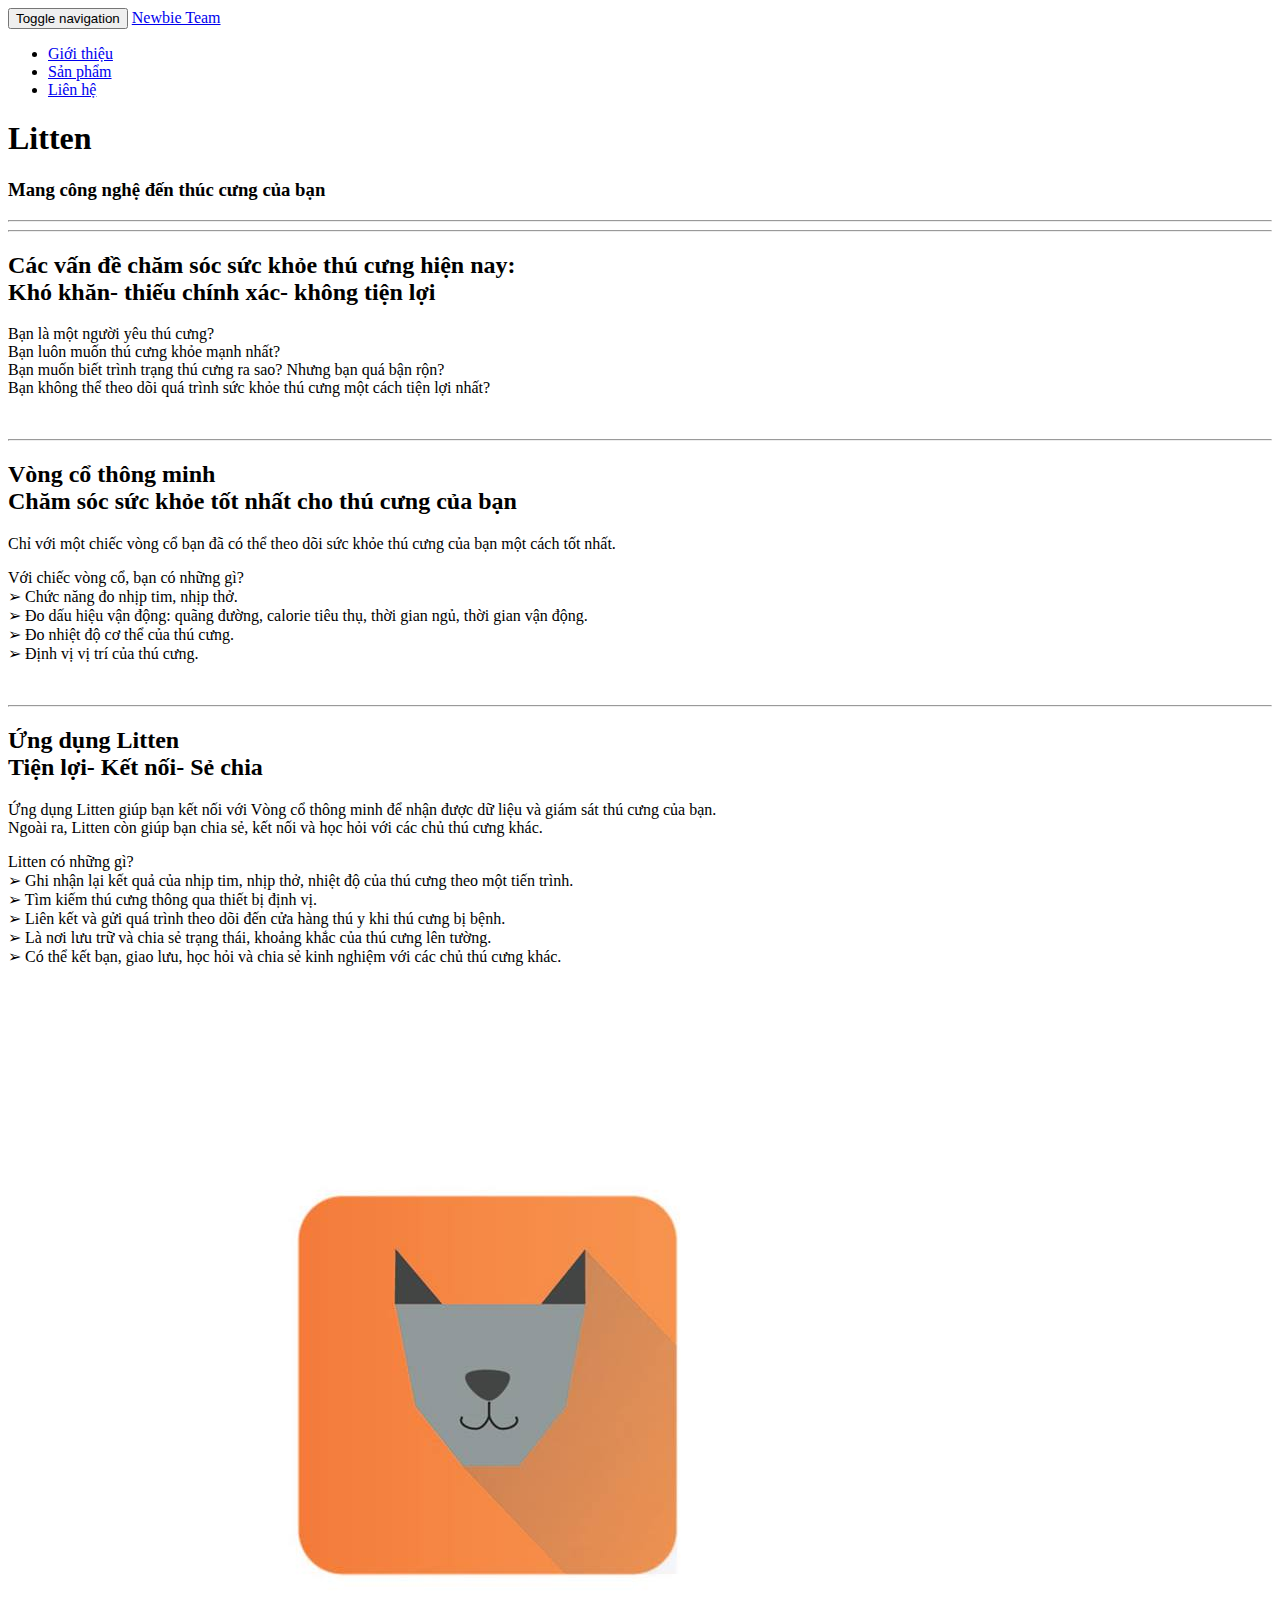
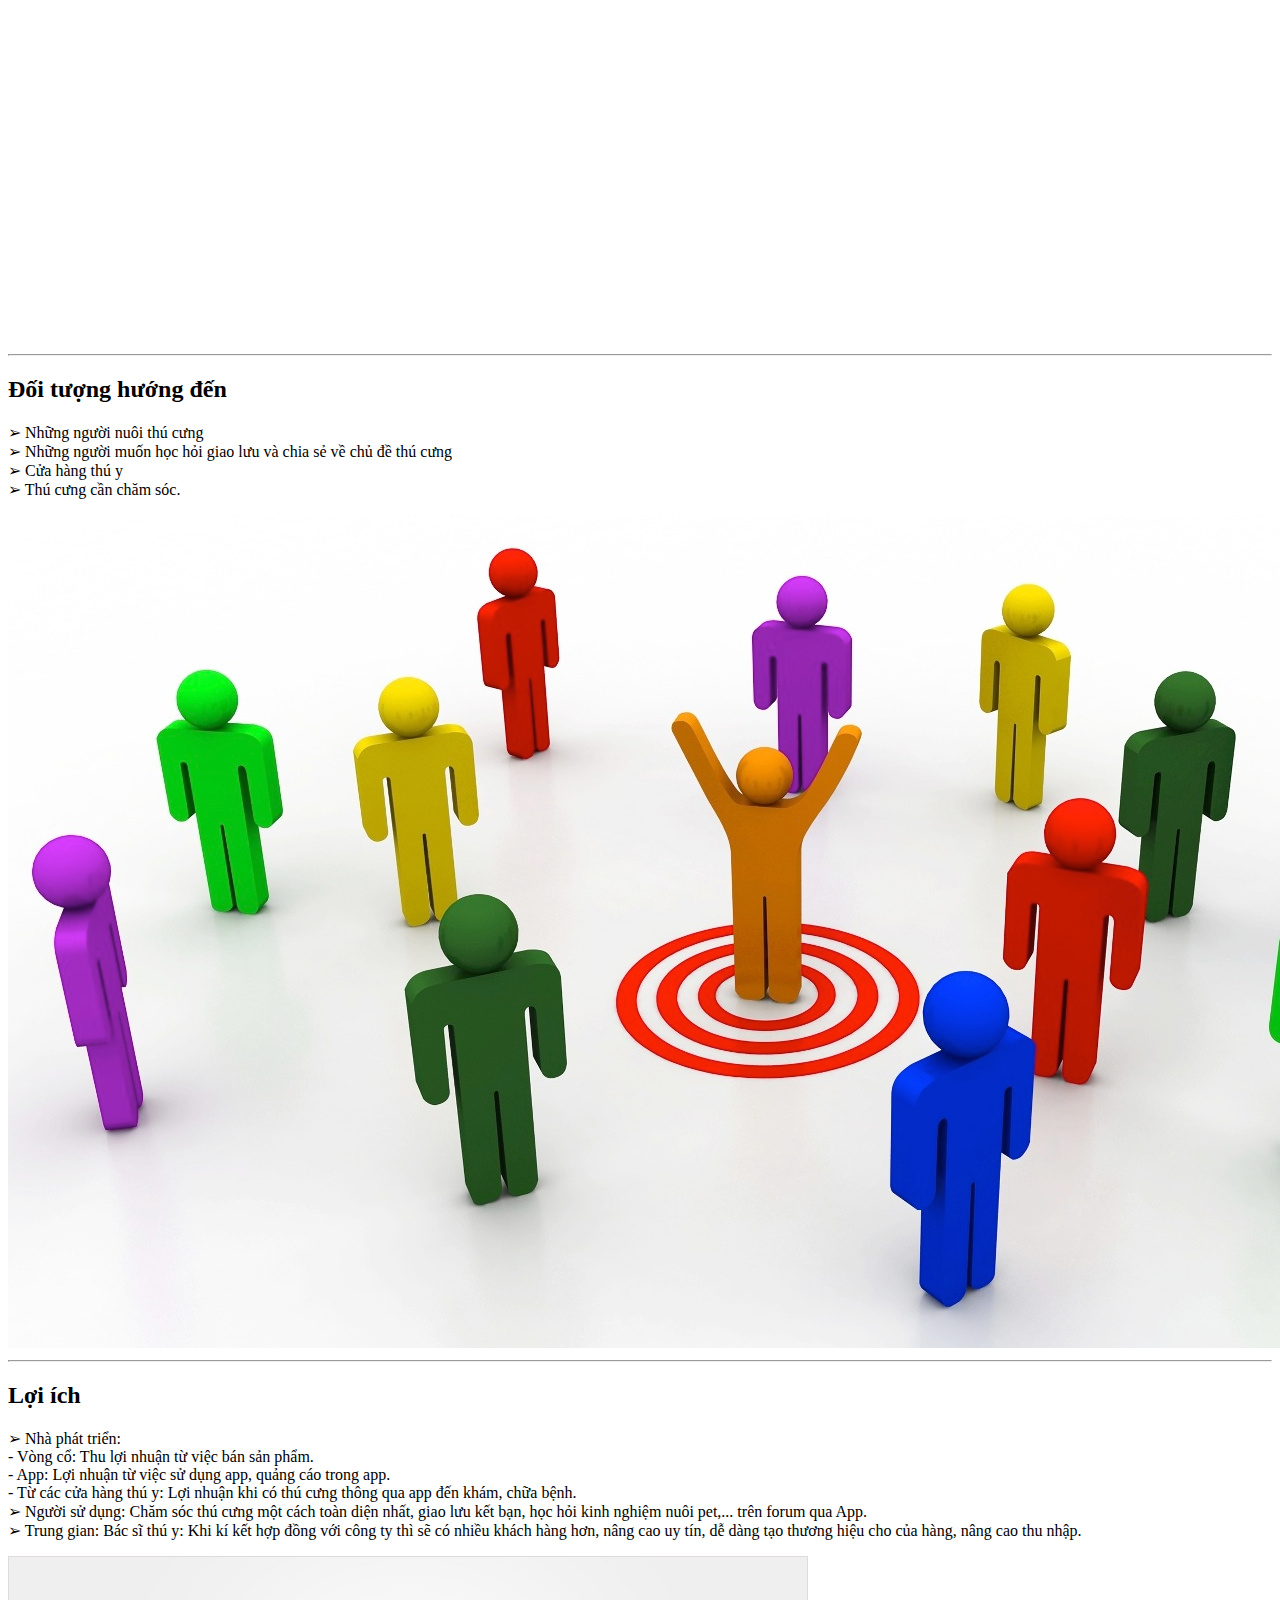
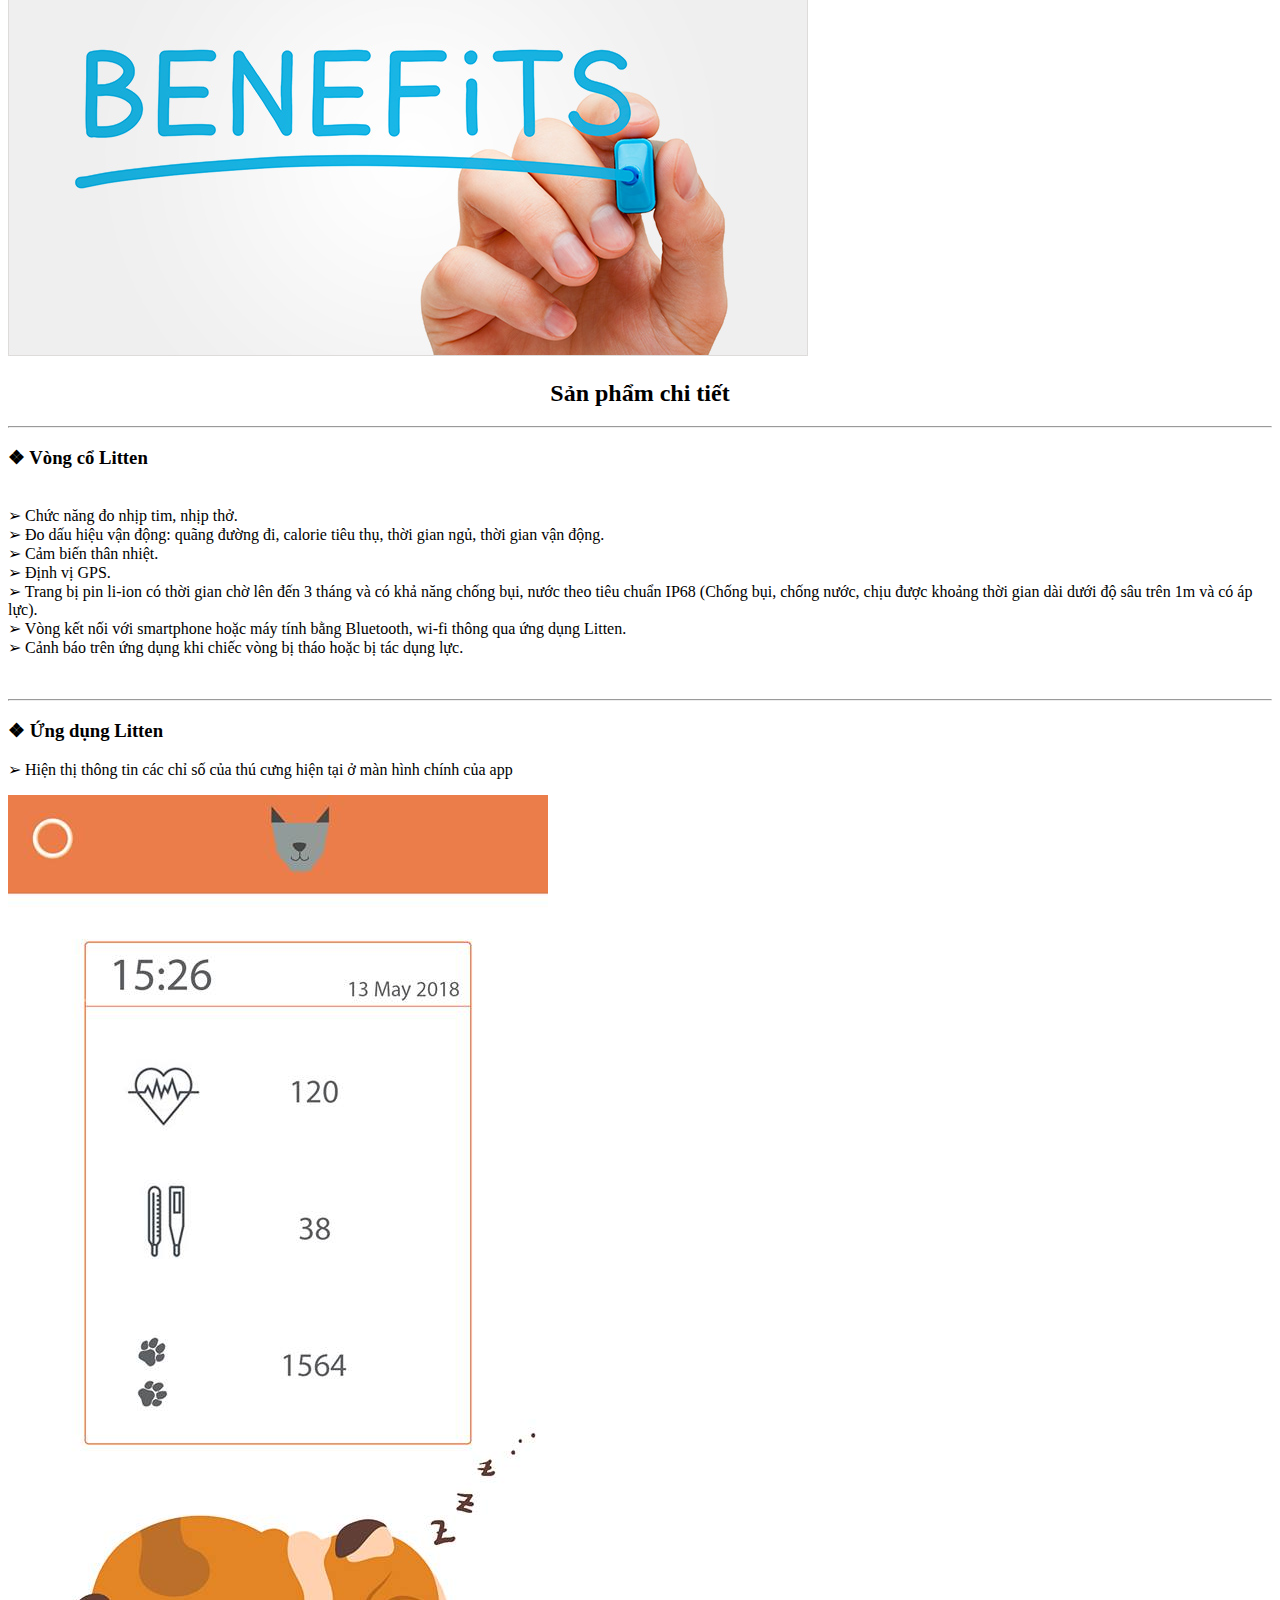
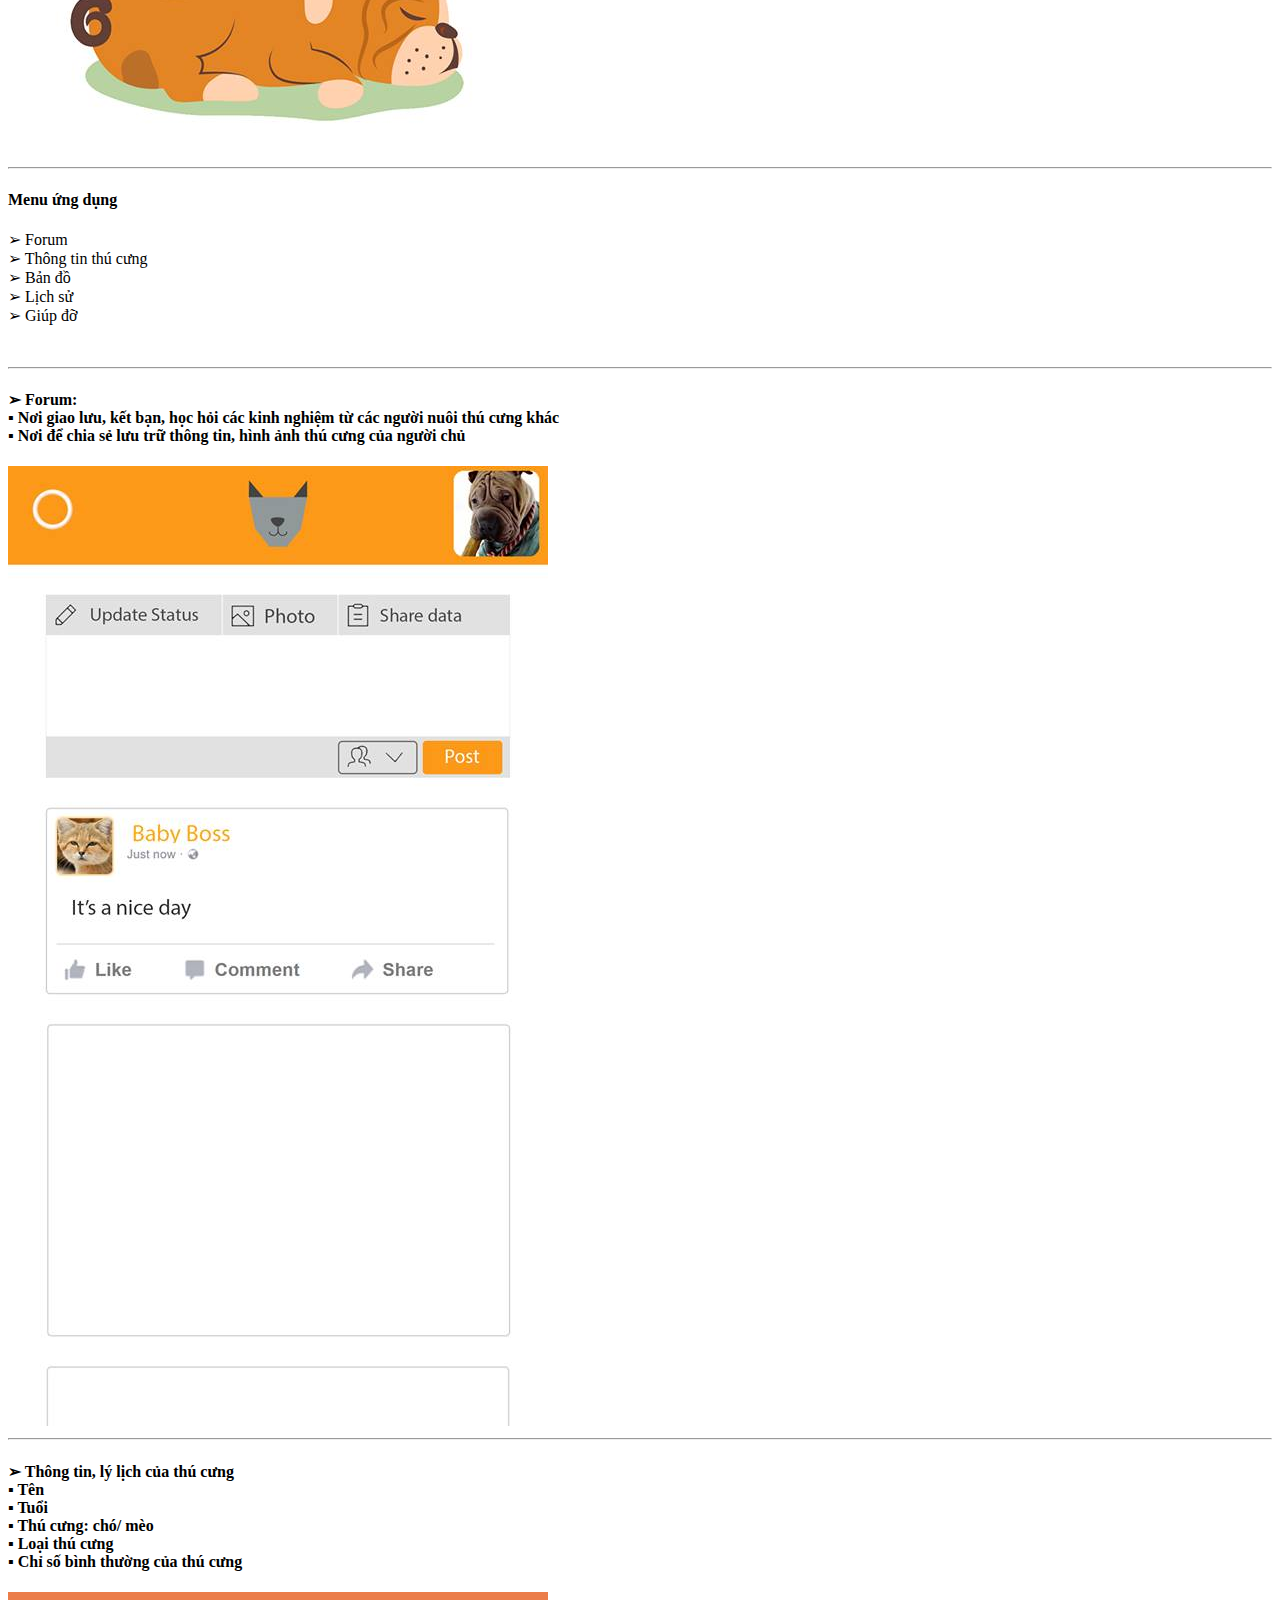
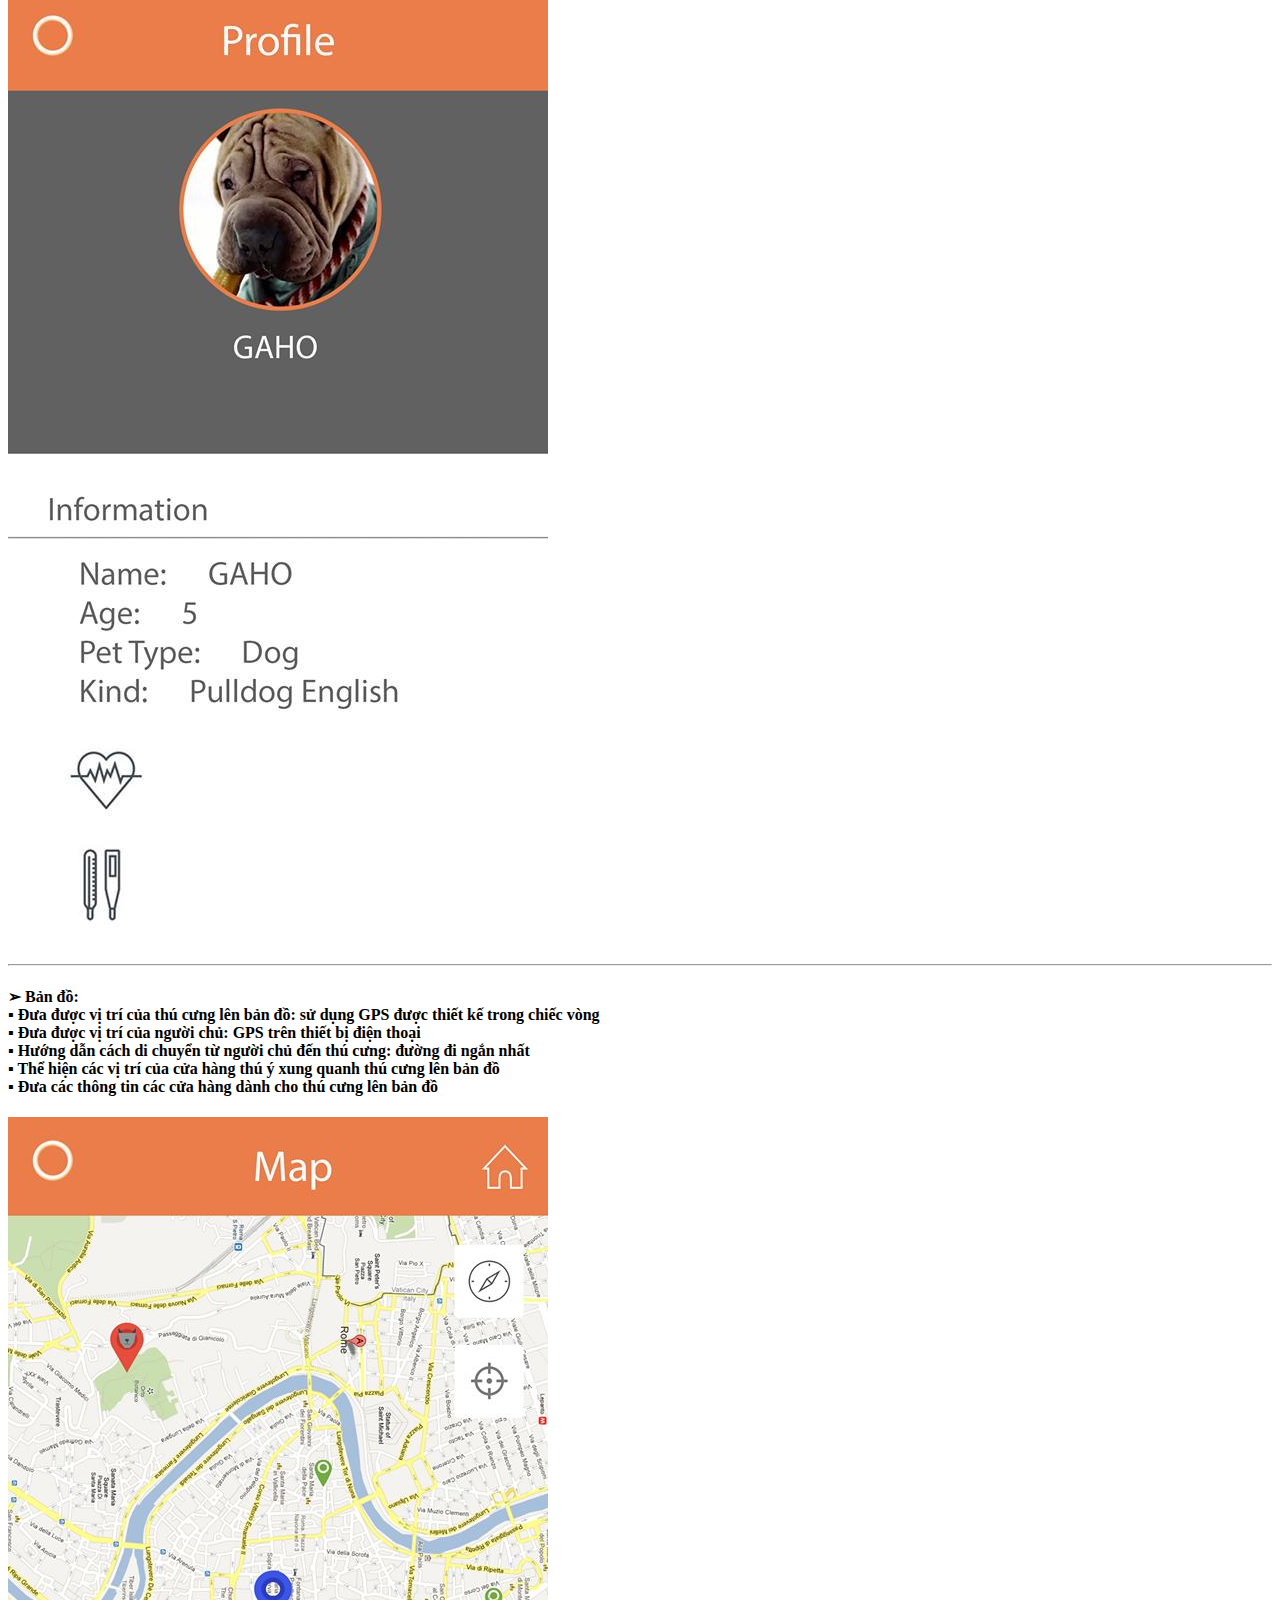
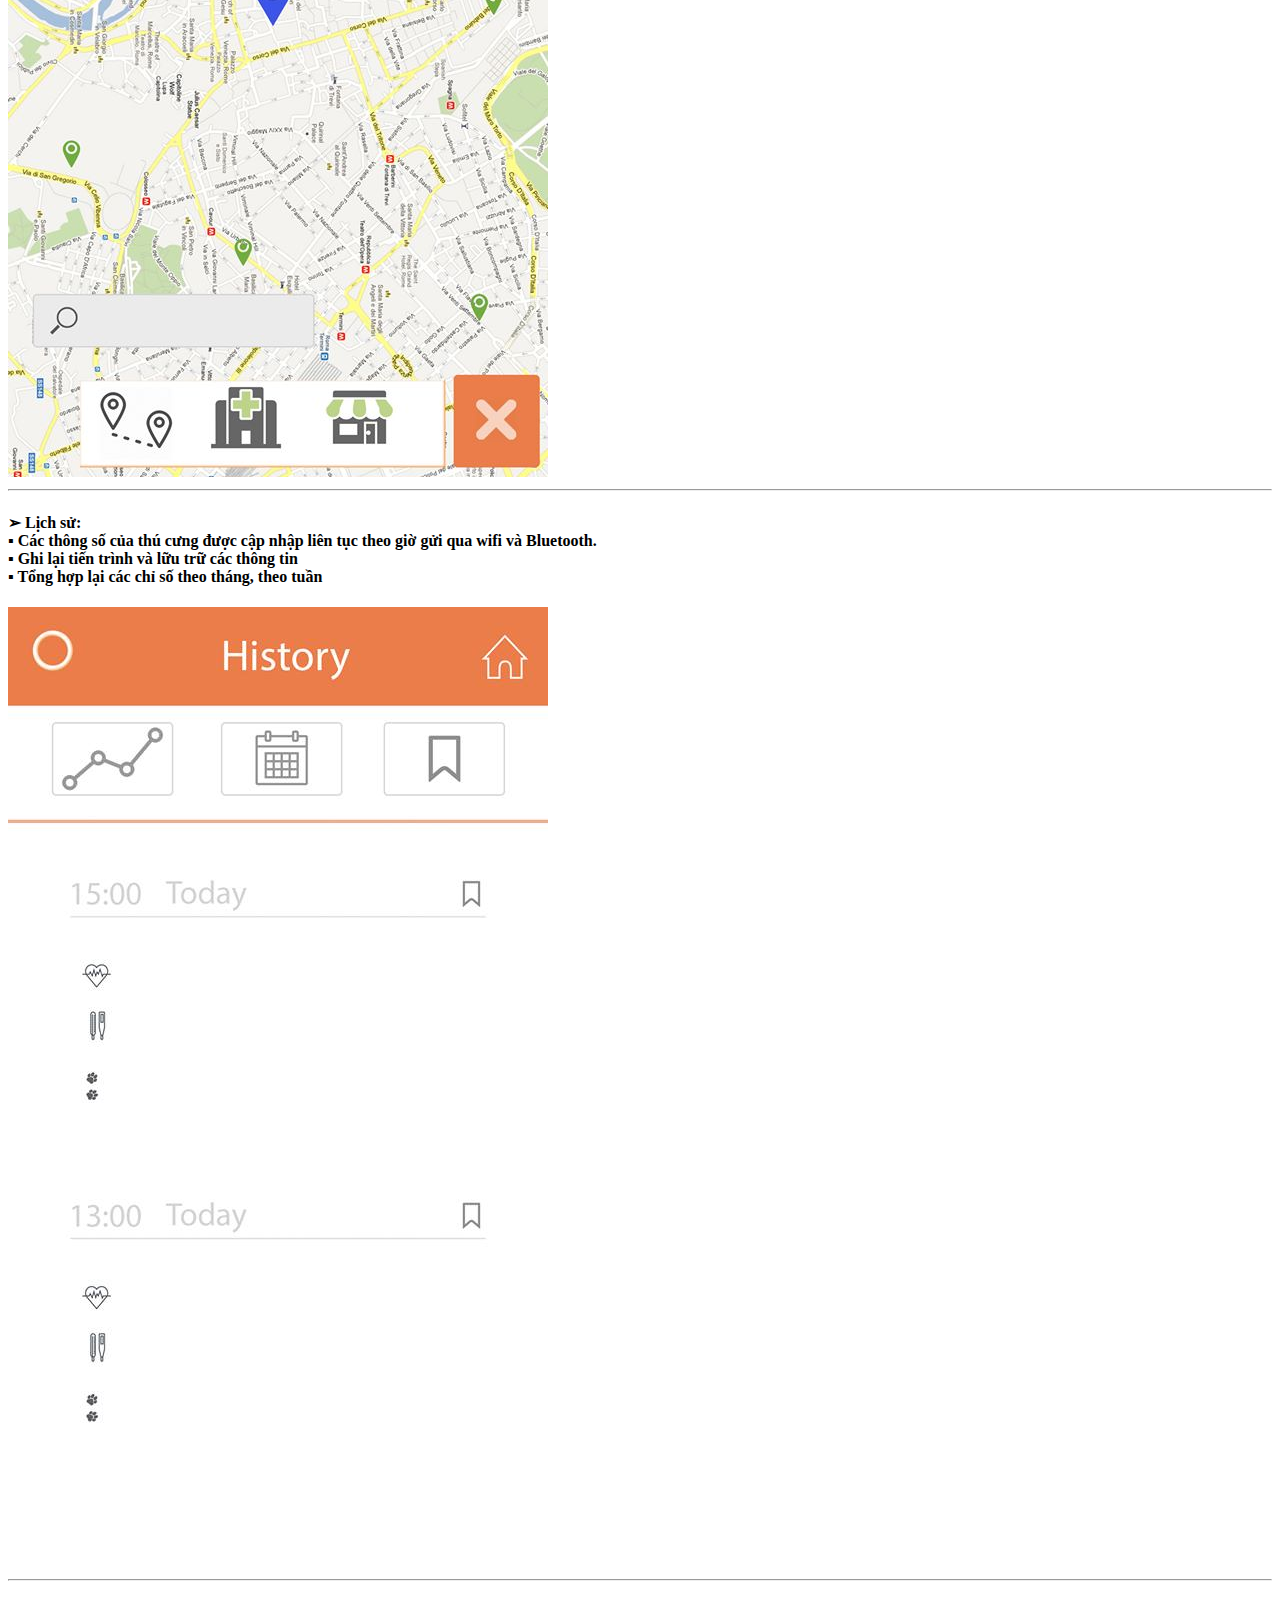
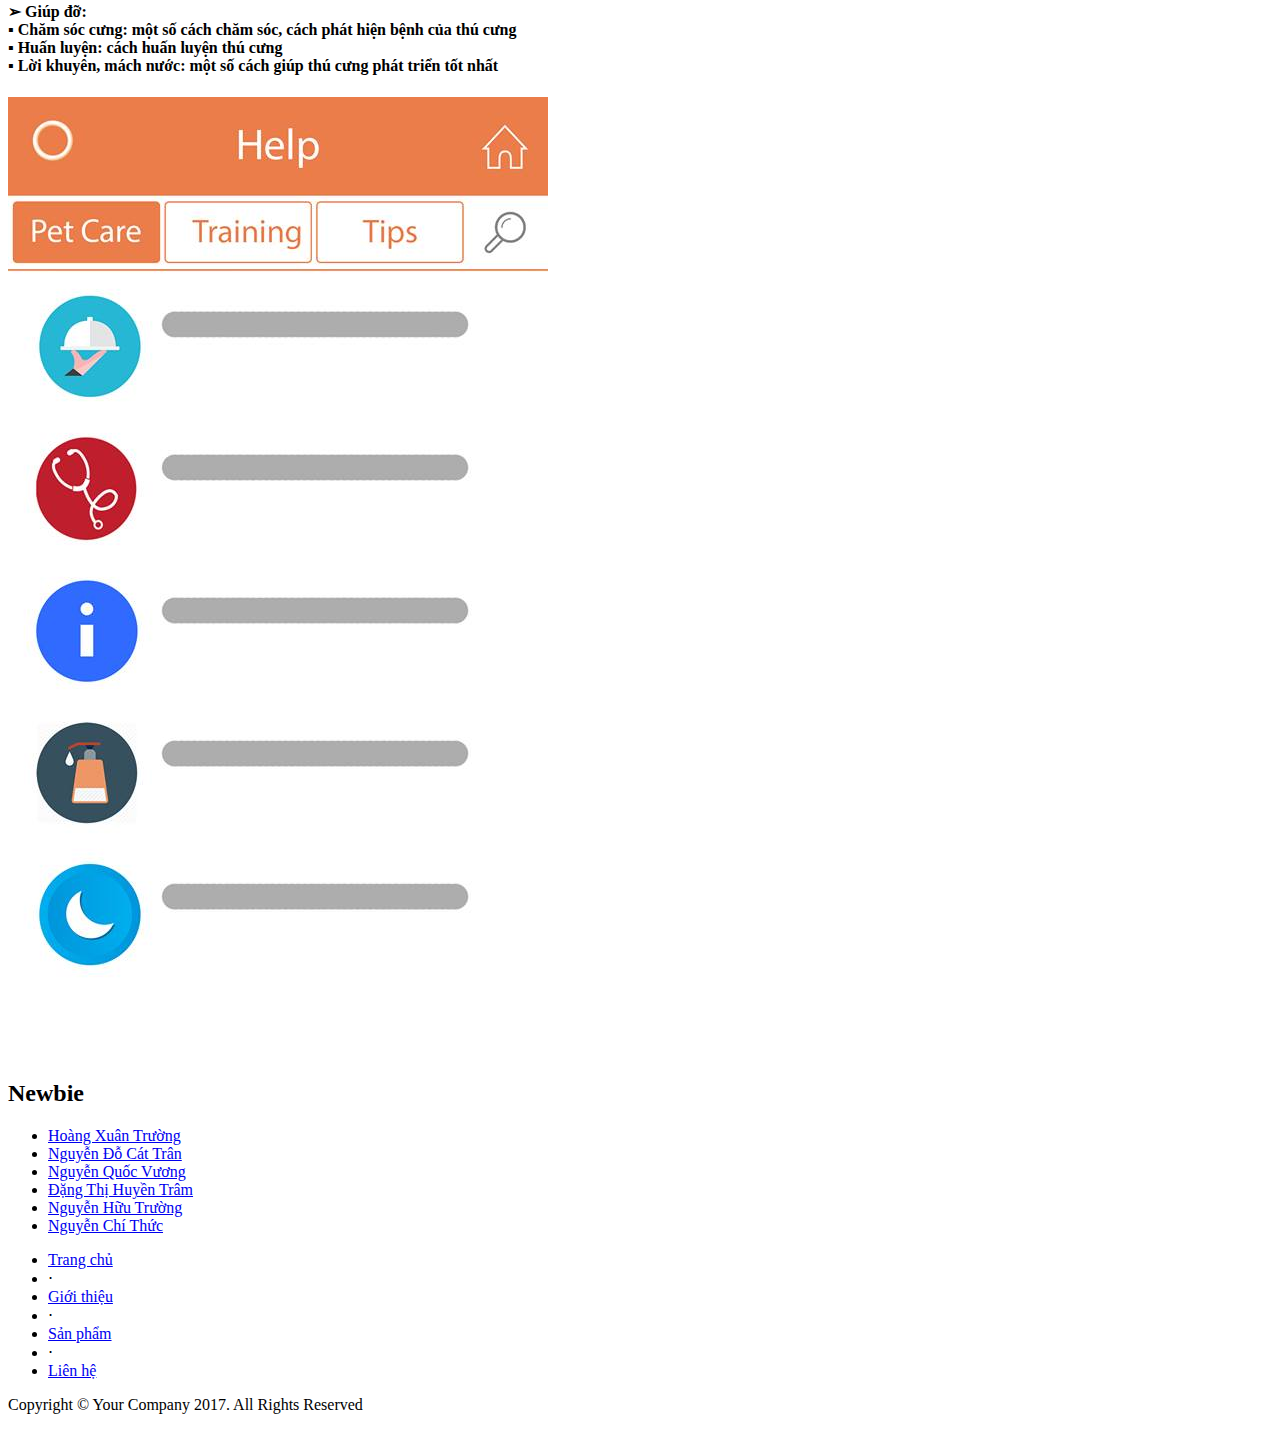
==== index.html @ 75c0d707 "Update index.html" ====
﻿<!DOCTYPE html>
<html lang="en">
<head>
    <meta charset="utf-8">
    <meta http-equiv="X-UA-Compatible" content="IE=edge">
    <meta name="viewport" content="width=device-width, initial-scale=1">
    <meta name="description" content="">
    <meta name="author" content="">
    <title>Litten</title>
    <!-- Bootstrap Core CSS -->
    <link href="css/bootstrap.min.css" rel="stylesheet">
    <!-- Custom CSS -->
    <link href="css/landing-page.css" rel="stylesheet">
    <!-- Custom Fonts -->
    <link href="font-awesome/css/font-awesome.min.css" rel="stylesheet" type="text/css">
    <link href="https://fonts.googleapis.com/css?family=Lato:300,400,700,300italic,400italic,700italic" rel="stylesheet" type="text/css">

</head>
<body>
    <!-- Navigation -->
    <nav class="navbar navbar-default navbar-fixed-top topnav" role="navigation">
        <div class="container topnav">
            <!-- Brand and toggle get grouped for better mobile display -->
            <div class="navbar-header">
                <button type="button" class="navbar-toggle" data-toggle="collapse" data-target="#bs-example-navbar-collapse-1">
                    <span class="sr-only">Toggle navigation</span>
                    <span class="icon-bar"></span>
                    <span class="icon-bar"></span>
                    <span class="icon-bar"></span>
                </button>
                <a class="navbar-brand topnav" href="#">Newbie Team</a>
            </div>
            <!-- Collect the nav links, forms, and other content for toggling -->
            <div class="collapse navbar-collapse" id="bs-example-navbar-collapse-1">
                <ul class="nav navbar-nav navbar-right">
                    <li>
                        <a href="#about">Giới thiệu</a>
                    </li>
                    <li>
                        <a href="#services">Sản phẩm</a>
                    </li>
                    <li>
                        <a href="#contact">Liên hệ</a>
                    </li>
                </ul>
            </div>
            <!-- /.navbar-collapse -->
        </div>
        <!-- /.container -->
    </nav>

    <!-- Header -->
    <a name="about"></a>
    <div class="intro-header">
        <div class="container">
            <div class="row">
                <div class="col-lg-12">
                    <div class="intro-message">
                        <h1>Litten</h1>
                        <h3>Mang công nghệ đến thúc cưng của bạn</h3>
                         <hr class="intro-divider">
                        <!--<ul class="list-inline intro-social-buttons">
                            <li>
                                <a href="https://twitter.com/SBootstrap" class="btn btn-default btn-lg"><i class="fa fa-twitter fa-fw"></i> <span class="network-name">Twitter</span></a>
                            </li>
                            <li>
                                <a href="https://github.com/IronSummitMedia/startbootstrap" class="btn btn-default btn-lg"><i class="fa fa-github fa-fw"></i> <span class="network-name">Github</span></a>
                            </li>
                            <li>
                                <a href="#" class="btn btn-default btn-lg"><i class="fa fa-linkedin fa-fw"></i> <span class="network-name">Linkedin</span></a>
                            </li>
                        </ul> -->
                    </div>
                </div>
            </div>
        </div>
        <!-- /.container -->
    </div>
    <!-- /.intro-header -->
    <!-- Page Content -->
    <a name="services"></a>
    <div class="content-section-a">
        <div class="container">
            <div class="row">
                <div class="col-lg-5 col-sm-6">
                    <hr class="section-heading-spacer">
                    <div class="clearfix"></div>
                    <h2 class="section-heading">Các vấn đề chăm sóc sức khỏe thú cưng hiện nay: <br>Khó khăn- thiếu chính xác- không tiện lợi</h2>
                    <p class="lead">Bạn là một người yêu thú cưng? <br>Bạn luôn muốn thú cưng khỏe mạnh nhất? <br>Bạn muốn biết trình trạng thú cưng ra sao? Nhưng bạn quá bận rộn? <br>Bạn không thể theo dõi quá trình sức khỏe thú cưng một cách tiện lợi nhất?</p>
                </div>
                <div class="col-lg-5 col-lg-offset-2 col-sm-6">
                    <img class="img-responsive" src="img/ipad.png" alt="">
                </div>
            </div>
        </div>
        <!-- /.container -->
    </div>
    <!-- /.content-section-a -->
    <div class="content-section-b">
        <div class="container">
            <div class="row">
                <div class="col-lg-5 col-lg-offset-1 col-sm-push-6  col-sm-6">
                    <hr class="section-heading-spacer">
                    <div class="clearfix"></div>
                    <h2 class="section-heading">Vòng cổ thông minh<br>Chăm sóc sức khỏe tốt nhất cho thú cưng của bạn</h2>
                    <p class="lead">Chỉ với một chiếc vòng cổ bạn đã có thể theo dõi sức khỏe thú cưng của bạn một cách tốt nhất.</p>
                    <p class="lead">Với chiếc vòng cổ, bạn có những gì?<br>➢ Chức năng đo nhịp tim, nhịp thở.<br>➢ Đo dấu hiệu vận động: quãng đường, calorie tiêu thụ, thời gian ngủ, thời gian vận động.<br>➢ Đo nhiệt độ cơ thể của thú cưng.<br>➢ Định vị vị trí của thú cưng. </p>
                </div>
                <div class="col-lg-5 col-sm-pull-6  col-sm-6">
                    <img class="img-responsive" src="img/dog.png" alt="">
                </div>
            </div>
        </div>
        <!-- /.container -->
    </div>


    <!-- /.content-section-a -->
    <div class="content-section-a">
        <div class="container">
            <div class="row">
                <div class="col-lg-5 col-sm-6">
                    <hr class="section-heading-spacer">
                    <div class="clearfix"></div>
                    <h2 class="section-heading">Ứng dụng Litten<br>Tiện lợi- Kết nối- Sẻ chia</h2>
                    <p class="lead">Ứng dụng Litten giúp bạn kết nối với Vòng cổ thông minh để nhận được dữ liệu và giám sát thú cưng của bạn.<br>Ngoài ra, Litten còn giúp bạn chia sẻ, kết nối và học hỏi với các chủ thú cưng khác.</p>
                    <p class="lead">Litten có những gì?<br>➢ Ghi nhận lại kết quả của nhịp tim, nhịp thở, nhiệt độ của thú cưng theo một tiến trình.<br>➢ Tìm kiếm thú cưng thông qua thiết bị định vị.<br>➢ Liên kết và gửi quá trình theo dõi đến cửa hàng thú y khi thú cưng bị bệnh.<br>➢ Là nơi lưu trữ và chia sẻ trạng thái, khoảng khắc của thú cưng lên tường.<br>➢ Có thể kết bạn, giao lưu, học hỏi và chia sẻ kinh nghiệm với các chủ thú cưng khác.</p>

                </div>
                <div class="col-lg-5 col-lg-offset-2 col-sm-6">
                    <img class="img-responsive" src="img/Logo.jpg" alt="">
                </div>
            </div>
        </div>
        <!-- /.container -->
    </div>
    <!-- /.content-section-a -->
    <!-- /.content-section-b -->
    <div class="content-section-b">
        <div class="container">
            <div class="row">
                <div class="col-lg-5 col-lg-offset-1 col-sm-push-6  col-sm-6">
                    <hr class="section-heading-spacer">
                    <div class="clearfix"></div>
                    <h2 class="section-heading">Đối tượng hướng đến</h2>
                    <p class="lead">
                        ➢ Những người nuôi thú cưng
                        <br>➢ Những người muốn học hỏi giao lưu và chia sẻ về chủ đề thú cưng
                        <br>➢ Cửa hàng thú y
                        <br>➢ Thú cưng cần chăm sóc.
                    </p>
                </div>
                <div class="col-lg-5 col-sm-pull-6  col-sm-6">
                    <img class="img-responsive" src="img/DoiTuong.jpg" alt="">
                </div>
            </div>
        </div>
        <!-- /.container -->
    </div>

    <div class="content-section-b">
        <div class="container">
            <div class="row">
                <div class="col-lg-5 col-lg-offset-1 col-sm-push-6  col-sm-6">
                    <hr class="section-heading-spacer">
                    <div class="clearfix"></div>
                    <h2 class="section-heading">Lợi ích </h2>
                    <p class="lead">
                        ➢ Nhà phát triển:
                        <br>   - Vòng cổ: Thu lợi nhuận từ việc bán sản phẩm.
                        <br>   - App: Lợi nhuận từ việc sử dụng app, quảng cáo trong app.
                        <br>   - Từ các cửa hàng thú y: Lợi nhuận khi có thú cưng thông qua app đến khám, chữa bệnh.
                        <br>➢ Người sử dụng: Chăm sóc thú cưng một cách toàn diện nhất, giao lưu kết bạn, học hỏi kinh nghiệm nuôi pet,... trên forum qua App.
                        <br>➢ Trung gian: Bác sĩ thú y: Khi kí kết hợp đồng với công ty thì sẽ có nhiều khách hàng hơn, nâng cao uy tín, dễ dàng tạo thương hiệu cho của hàng, nâng cao thu nhập.
                    </p>

                </div>
                <div class="col-lg-5 col-sm-pull-6  col-sm-6">
                    <img class="img-responsive" src="img/LoiIch.jpg" alt="">
                </div>
            </div>
        </div>
        <!-- /.container -->
    </div>



    <div class="content-section-a">
        <center> <h2>Sản phẩm chi tiết </h2> </center>
        <div class="container">
            <div class="row">
                <div class="col-lg-5 col-sm-6">
                    <hr class="section-heading-spacer">
                    <div class="clearfix"></div>

                    <h3>❖ Vòng cổ Litten</h3>
                    <p class="lead">
                        <br>  ➢ Chức năng đo nhịp tim, nhịp thở.
                        <br>  ➢ Đo dấu hiệu vận động: quãng đường đi, calorie tiêu thụ, thời gian ngủ, thời gian vận động.
                        <br>  ➢ Cảm biến thân nhiệt.
                        <br>  ➢ Định vị GPS.
                        <br>  ➢ Trang bị pin li-ion có thời gian chờ lên đến 3 tháng và có khả năng chống bụi, nước theo tiêu chuẩn IP68 (Chống bụi, chống nước, chịu được khoảng thời gian dài dưới độ sâu trên 1m và có áp lực).
                        <br>  ➢ Vòng kết nối với smartphone hoặc máy tính bằng Bluetooth, wi-fi thông qua ứng dụng Litten.
                        <br>  ➢ Cảnh báo trên ứng dụng khi chiếc vòng bị tháo hoặc bị tác dụng lực.
                </div>
                <div class="col-lg-5 col-lg-offset-2 col-sm-6">
                    <img class="img-responsive" src="img/phones.png" alt="">

                </div>
            </div>
        </div>
        <div class="container">
            <div class="row">
                <div class="col-lg-5 col-sm-6">
                    <hr class="section-heading-spacer">
                    <div class="clearfix"></div>

                    <h3 class="section-heading">❖ Ứng dụng Litten </h3>
                    <p class="lead">
                        ➢ Hiện thị thông tin các chỉ số của thú cưng hiện tại ở màn hình chính của app
                    </p>
                </div>
                <div class="col-lg-5 col-lg-offset-2 col-sm-6">
                    <img class="img-responsive" src="img/TrangChinh.jpg" alt="" />
                </div>
            </div>
        </div>
        <div class="content-section-b">
            <div class="container">
                <div class="row">
                    <div class="col-lg-5 col-lg-offset-1 col-sm-push-6  col-sm-6">
                        <hr class="section-heading-spacer">
                        <div class="clearfix"></div>
                        <h4 class="section-heading">Menu ứng dụng</h4>
                        <p class="lead">
                            ➢ Forum
                            <br>➢ Thông tin thú cưng
                            <br>➢ Bản đồ
                            <br>➢ Lịch sử
                            <br>➢ Giúp đỡ
                        </p>
                    </div>
                    <div class="col-lg-5 col-sm-pull-6  col-sm-6">
                        <img class="img-responsive" src="img/Menu.jpg" alt="">
                    </div>
                </div>
            </div>
            <!-- /.container -->
        </div>

        <div class="container">
            <div class="row">
                <div class="col-lg-5 col-sm-6">
                    <hr class="section-heading-spacer">
                    <div class="clearfix"></div>
                    <h4 class="lead">
                        ➢ Forum:
                        <br>    ▪ Nơi giao lưu, kết bạn, học hỏi các kinh nghiệm từ các người nuôi thú cưng khác
                        <br>	▪ Nơi để chia sẻ lưu trữ thông tin, hình ảnh thú cưng của người chủ
                    </h4>
                </div>
                <div class="col-lg-5 col-lg-offset-2 col-sm-6">
                    <img class="img-responsive" src="img/Forum.jpg" alt="">
                </div>
            </div>
        </div>



        <div class="content-section-a">
            <div class="container">
                <div class="row">
                    <div class="col-lg-5 col-sm-6">
                        <hr class="section-heading-spacer">
                        <div class="clearfix"></div>
                        <h4 class="lead">
                            ➢ Thông tin, lý lịch của thú cưng
                            <br>		▪ Tên
                            <br>		▪ Tuổi
                            <br>		▪ Thú cưng: chó/ mèo
                            <br>		▪ Loại thú cưng
                            <br>		▪ Chỉ số bình thường của thú cưng
                        </h4>
                    </div>
                    <div class="col-lg-5 col-lg-offset-2 col-sm-6">
                        <img class="img-responsive" src="img/ThongTin.jpg" alt="">
                    </div>
                </div>
            </div>
        </div>

        <div class="content-section-a">
            <div class="container">
                <div class="row">
                    <div class="col-lg-5 col-sm-6">
                        <hr class="section-heading-spacer">
                        <div class="clearfix"></div>
                        <h4 class="lead">
                            ➢ 	 Bản đồ:
                            <br>		▪ Đưa được vị trí của thú cưng lên bản đồ: sử dụng GPS được thiết kế trong chiếc vòng
                            <br>		▪ Đưa được vị trí của người chủ: GPS trên thiết bị điện thoại
                            <br>		▪ Hướng dẫn cách di chuyển từ người chủ đến thú cưng: đường đi ngắn nhất
                            <br>		▪ Thể hiện các vị trí của cửa hàng thú ý xung quanh thú cưng lên bản đồ
                            <br>		▪ Đưa các thông tin các cửa hàng dành cho thú cưng lên bản đồ
                        </h4>
                    </div>
                    <div class="col-lg-5 col-lg-offset-2 col-sm-6">
                        <img class="img-responsive" src="img/BanDo.jpg" alt="">
                    </div>
                </div>
            </div>
        </div>

        <div class="content-section-a">
            <div class="container">
                <div class="row">
                    <div class="col-lg-5 col-sm-6">
                        <hr class="section-heading-spacer">
                        <div class="clearfix"></div>
                        <h4 class="lead">
                            ➢ 	Lịch sử:
                            <br>		▪ Các thông số của thú cưng được cập nhập liên tục theo giờ gửi qua wifi và Bluetooth.
                            <br>		▪ Ghi lại tiến trình và lữu trữ các thông tin
                            <br>		▪ Tổng hợp lại các chỉ số theo tháng, theo tuần
                        </h4>
                    </div>
                    <div class="col-lg-5 col-lg-offset-2 col-sm-6">
                        <img class="img-responsive" src="img/LichSu.jpg" alt="">
                    </div>
                </div>
            </div>
        </div>
        <div class="content-section-a">
            <div class="container">
                <div class="row">
                    <div class="col-lg-5 col-sm-6">
                        <hr class="section-heading-spacer">
                        <div class="clearfix"></div>
                        <h4 class="lead">
                            ➢ 	Giúp đỡ:
                            <br>		▪ Chăm sóc cưng: một số cách chăm sóc, cách phát hiện bệnh của thú cưng
                            <br>		▪ Huấn luyện: cách huấn luyện thú cưng
                            <br>		▪ Lời khuyên, mách nước: một số cách giúp thú cưng phát triển tốt nhất
                        </h4>
                    </div>
                    <div class="col-lg-5 col-lg-offset-2 col-sm-6">
                        <img class="img-responsive" src="img/Help.jpg" alt="">
                    </div>
                </div>
            </div>
        </div>


        <!-- /.container -->
    </div>










    <a name="contact"></a>
    <div class="banner">
        <div class="container">
            <div class="row">
                <div class="col-lg-6">
                    <h2>Newbie</h2>
                </div>
                <div class="col-lg-6">
                    <ul class="list-inline banner-social-buttons">
                        <li>
                            <a href="https://www.facebook.com/kibou98" class="btn btn-default btn-lg"><span class="network-name">Hoàng Xuân Trường</span></a>
                        </li>

                        <li>
                            <a href="https://www.facebook.com/tran.nguyen.312" class="btn btn-default btn-lg"><span class="network-name">Nguyễn Đỗ Cát Trân</span></a>
                        </li>

                        <li>
                            <a href="https://www.facebook.com/quocvuong.nguyen.182" class="btn btn-default btn-lg"><span class="network-name">Nguyễn Quốc Vương</span></a>
                        </li>

                        <li>
                            <a href="https://www.facebook.com/minnie.jung.165" class="btn btn-default btn-lg"><span class="network-name">Đặng Thị Huyền Trâm</span></a>
                        </li>

                        <li>
                            <a href="https://www.facebook.com/profile.php?id=100010430322405" class="btn btn-default btn-lg"><span class="network-name">Nguyễn Hữu Trường</span></a>
                        </li>
                        <li>
                            <a href="https://www.facebook.com/Zero.Goku" class="btn btn-default btn-lg"><span class="network-name">Nguyễn Chí Thức</span></a>
                        </li>
                    </ul>
                </div>
            </div>
        </div>
        <!-- /.container -->
    </div>
    <!-- /.banner -->
    <!-- Footer -->
    <footer>
        <div class="container">
            <div class="row">
                <div class="col-lg-12">
                    <ul class="list-inline">
                        <li>
                            <a href="#">Trang chủ</a>
                        </li>
                        <li class="footer-menu-divider">&sdot;</li>
                        <li>
                            <a href="#about">Giới thiệu</a>
                        </li>
                        <li class="footer-menu-divider">&sdot;</li>
                        <li>
                            <a href="#services">Sản phẩm</a>
                        </li>
                        <li class="footer-menu-divider">&sdot;</li>
                        <li>
                            <a href="#contact">Liên hệ</a>
                        </li>
                    </ul>
                    <p class="copyright text-muted small">Copyright &copy; Your Company 2017. All Rights Reserved</p>
                </div>
            </div>
        </div>
    </footer>
    <!-- jQuery -->
    <script src="js/jquery.js"></script>
    <!-- Bootstrap Core JavaScript -->
    <script src="js/bootstrap.min.js"></script>
</body>
</html>
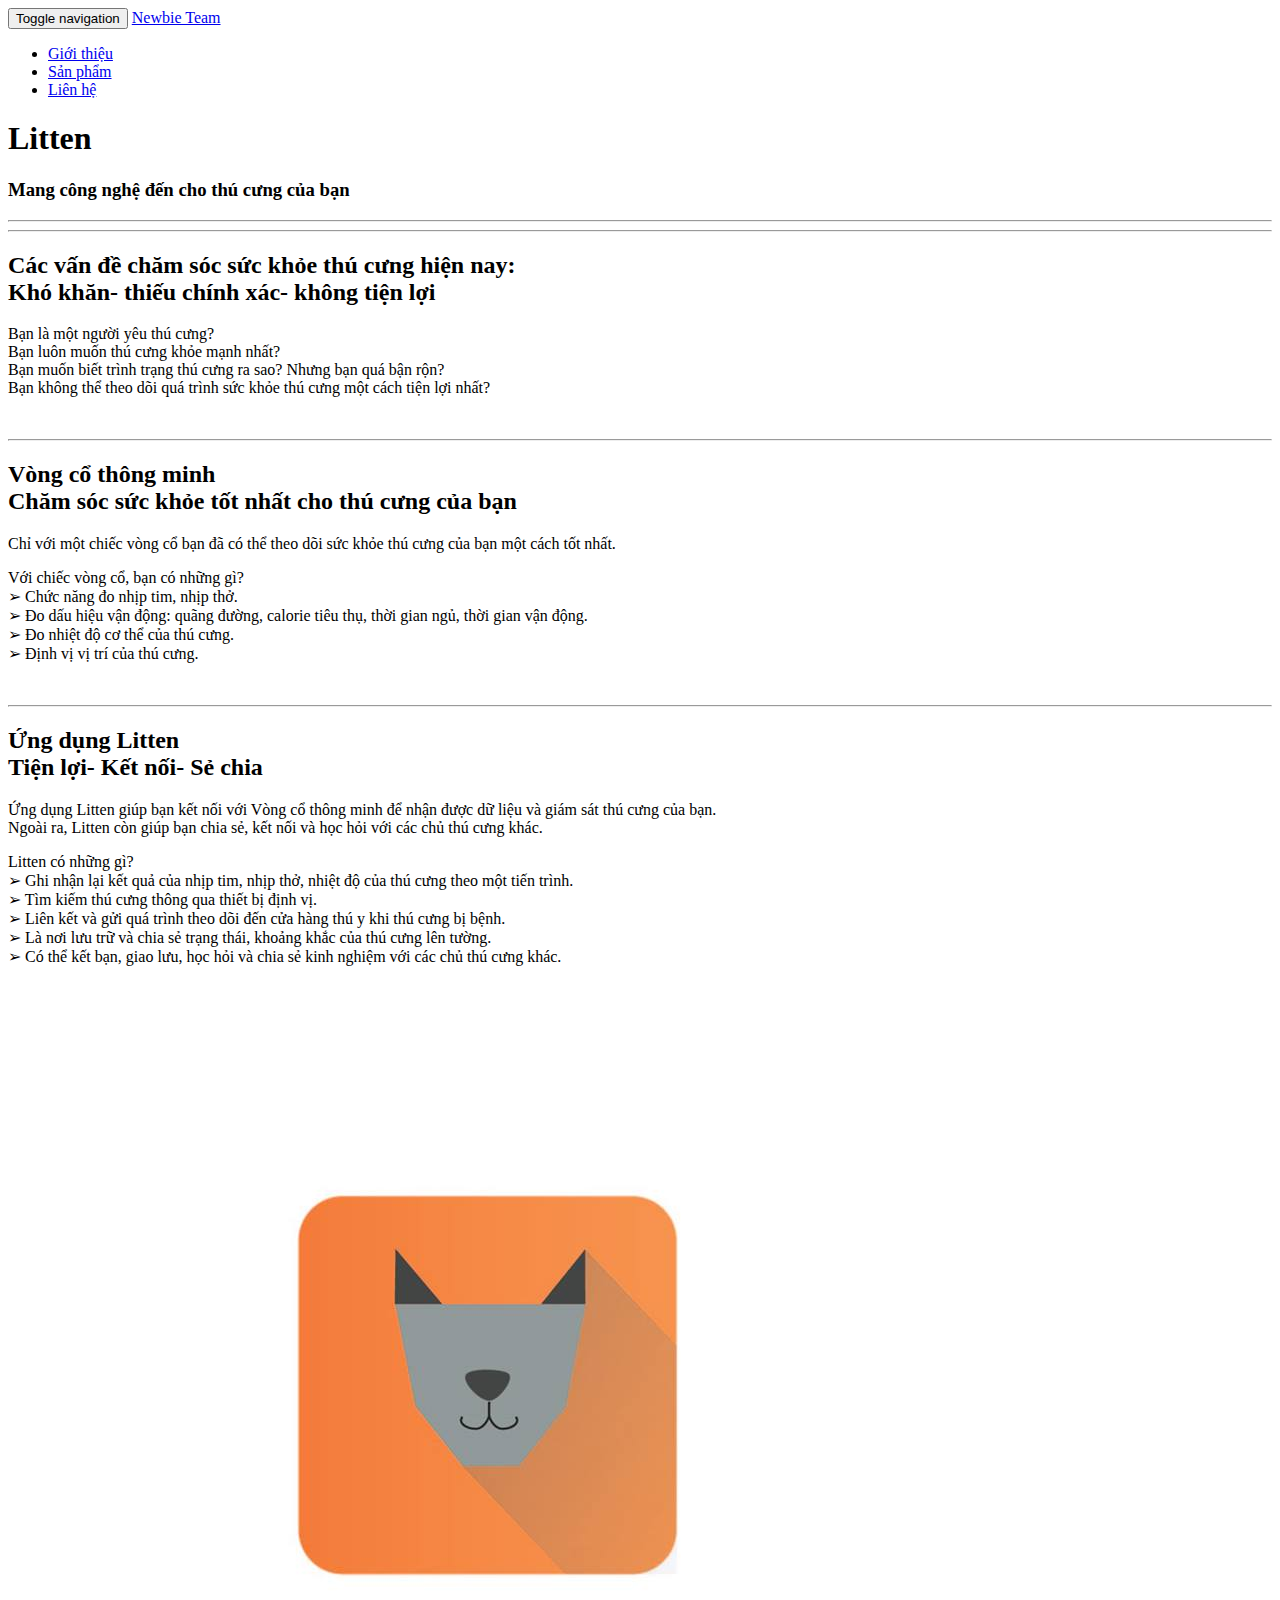
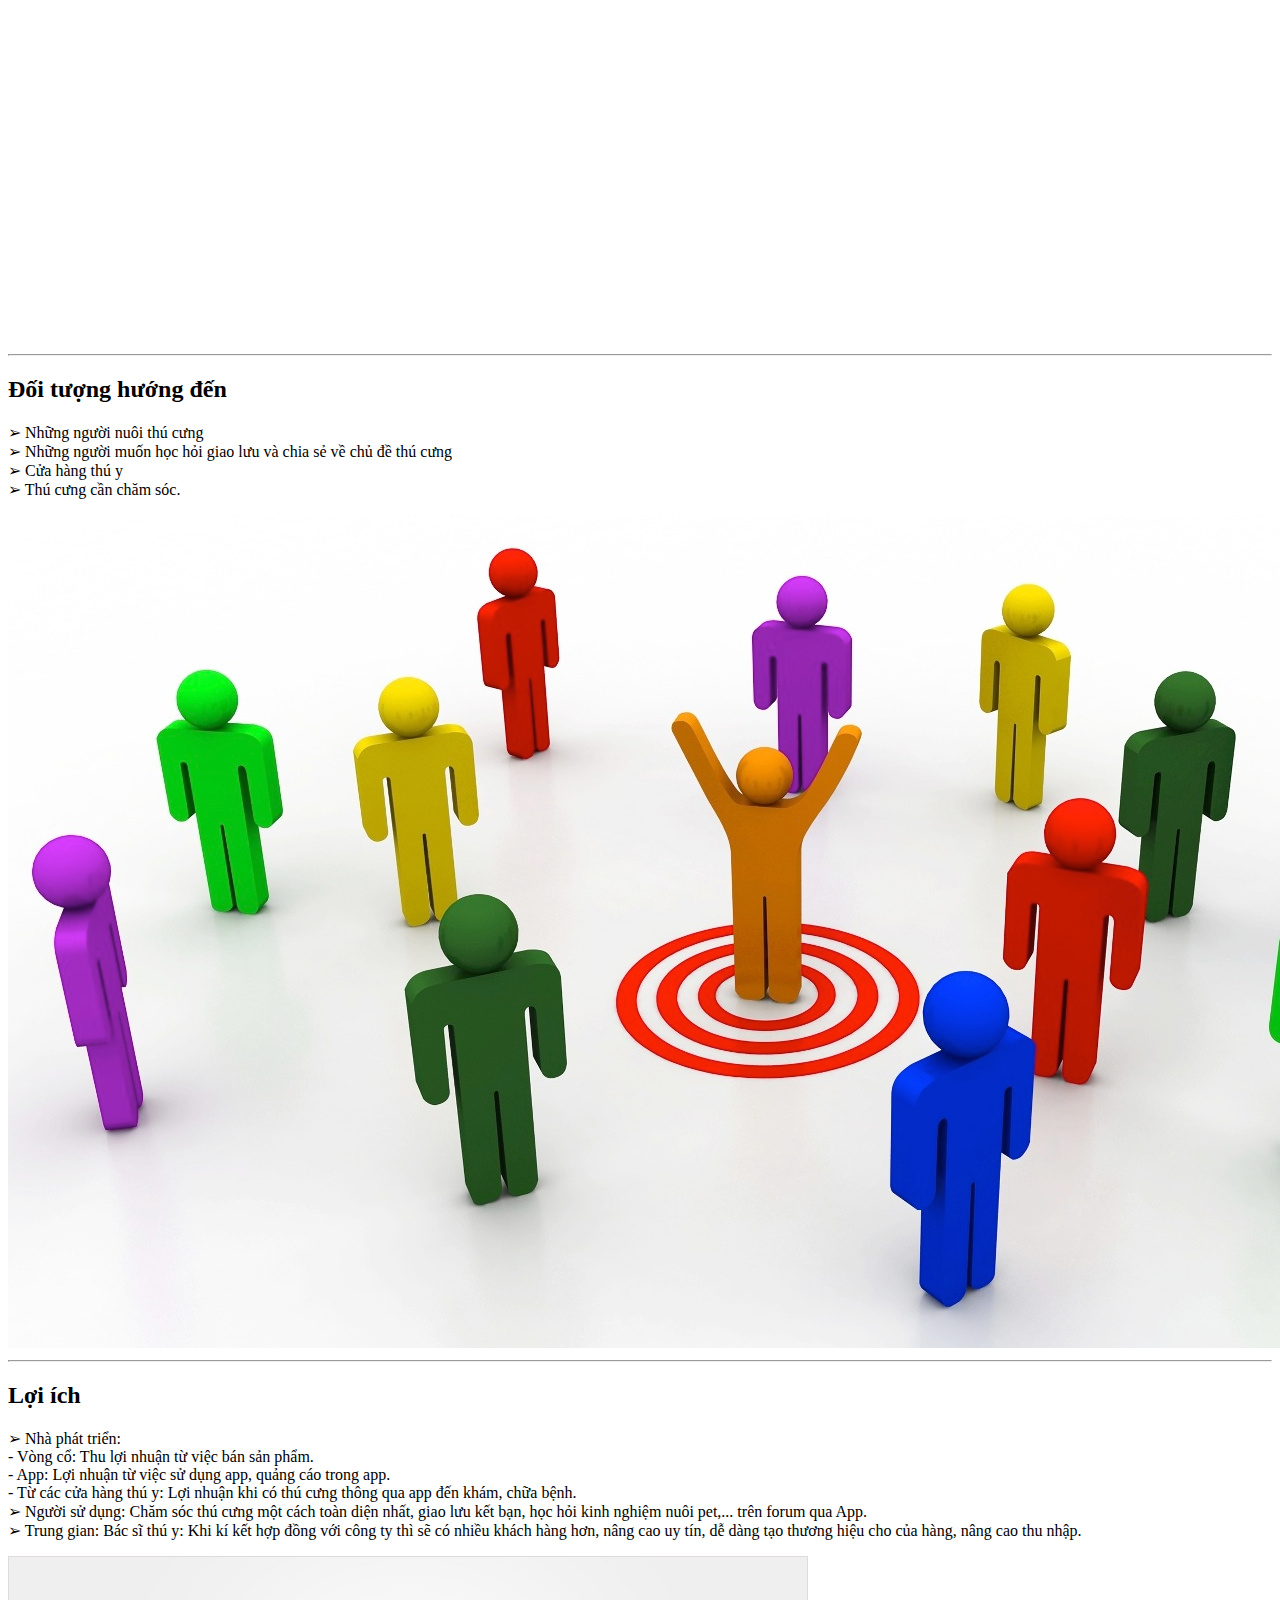
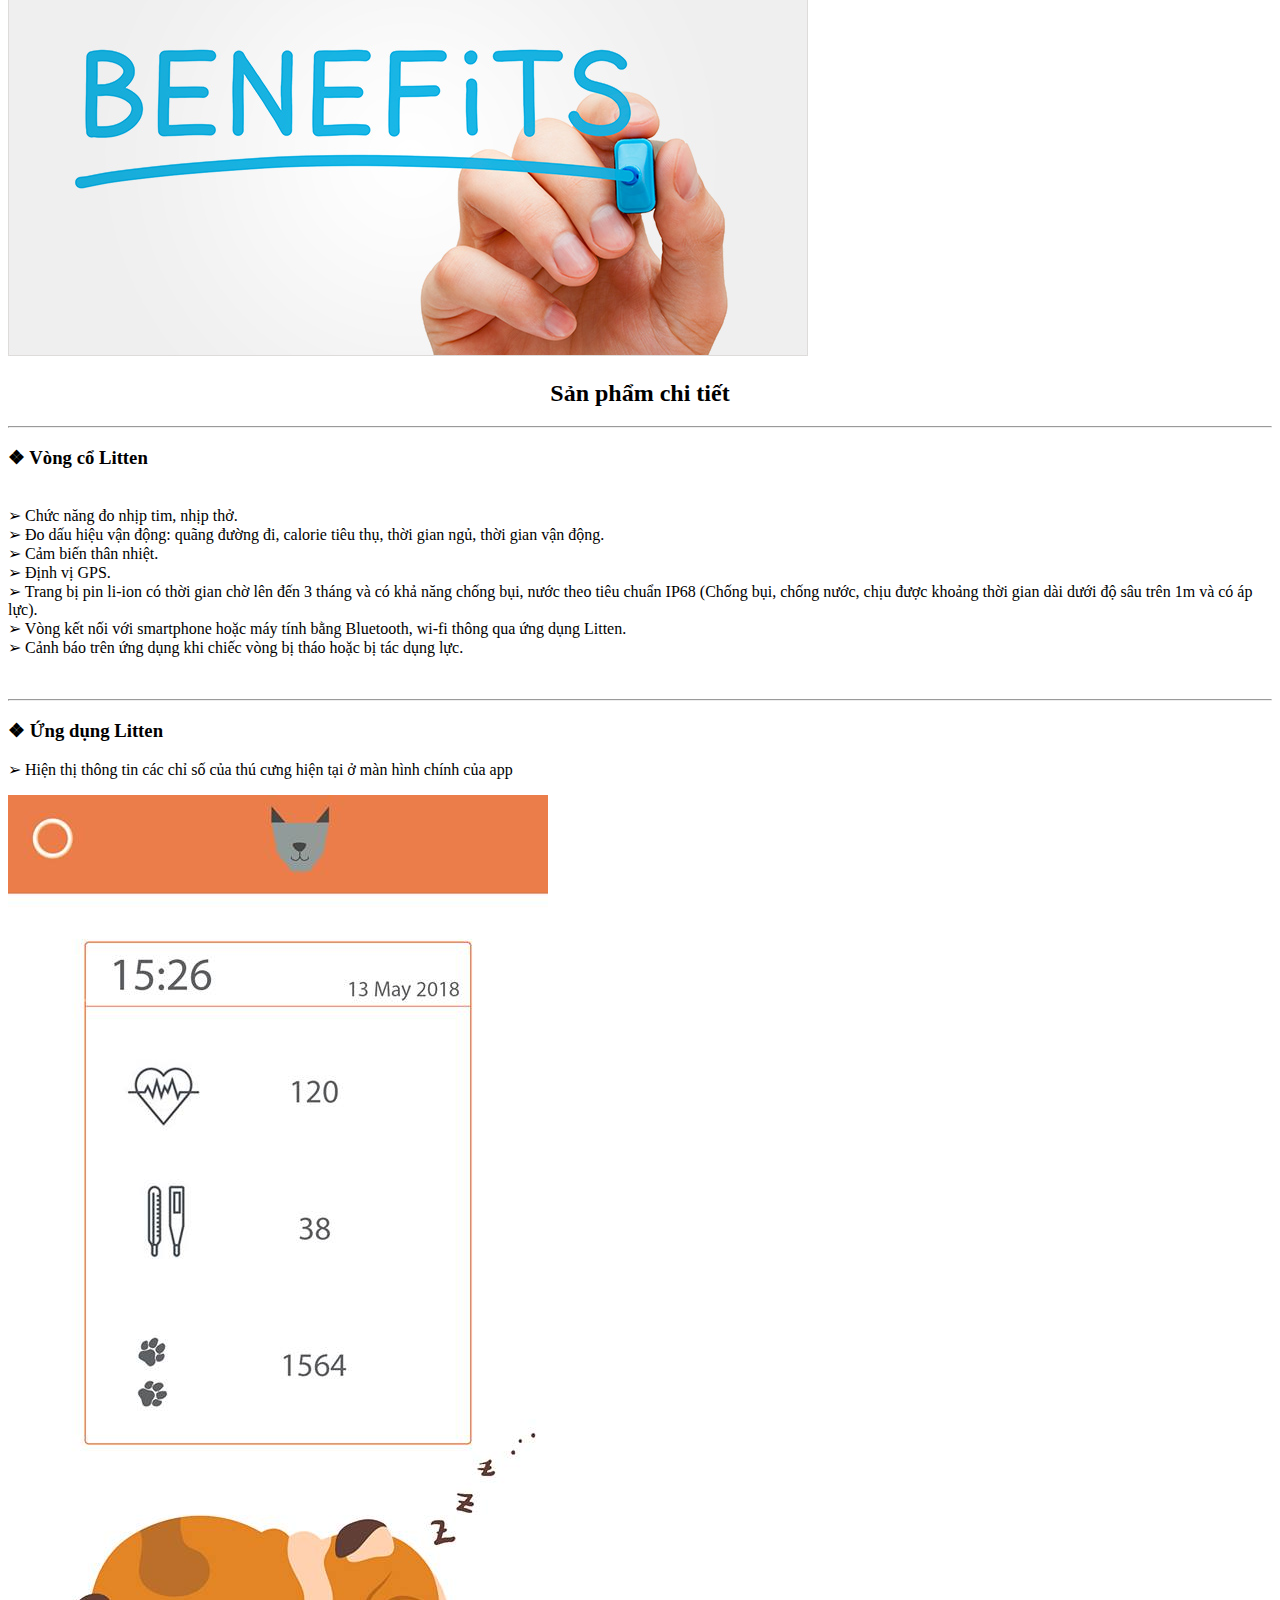
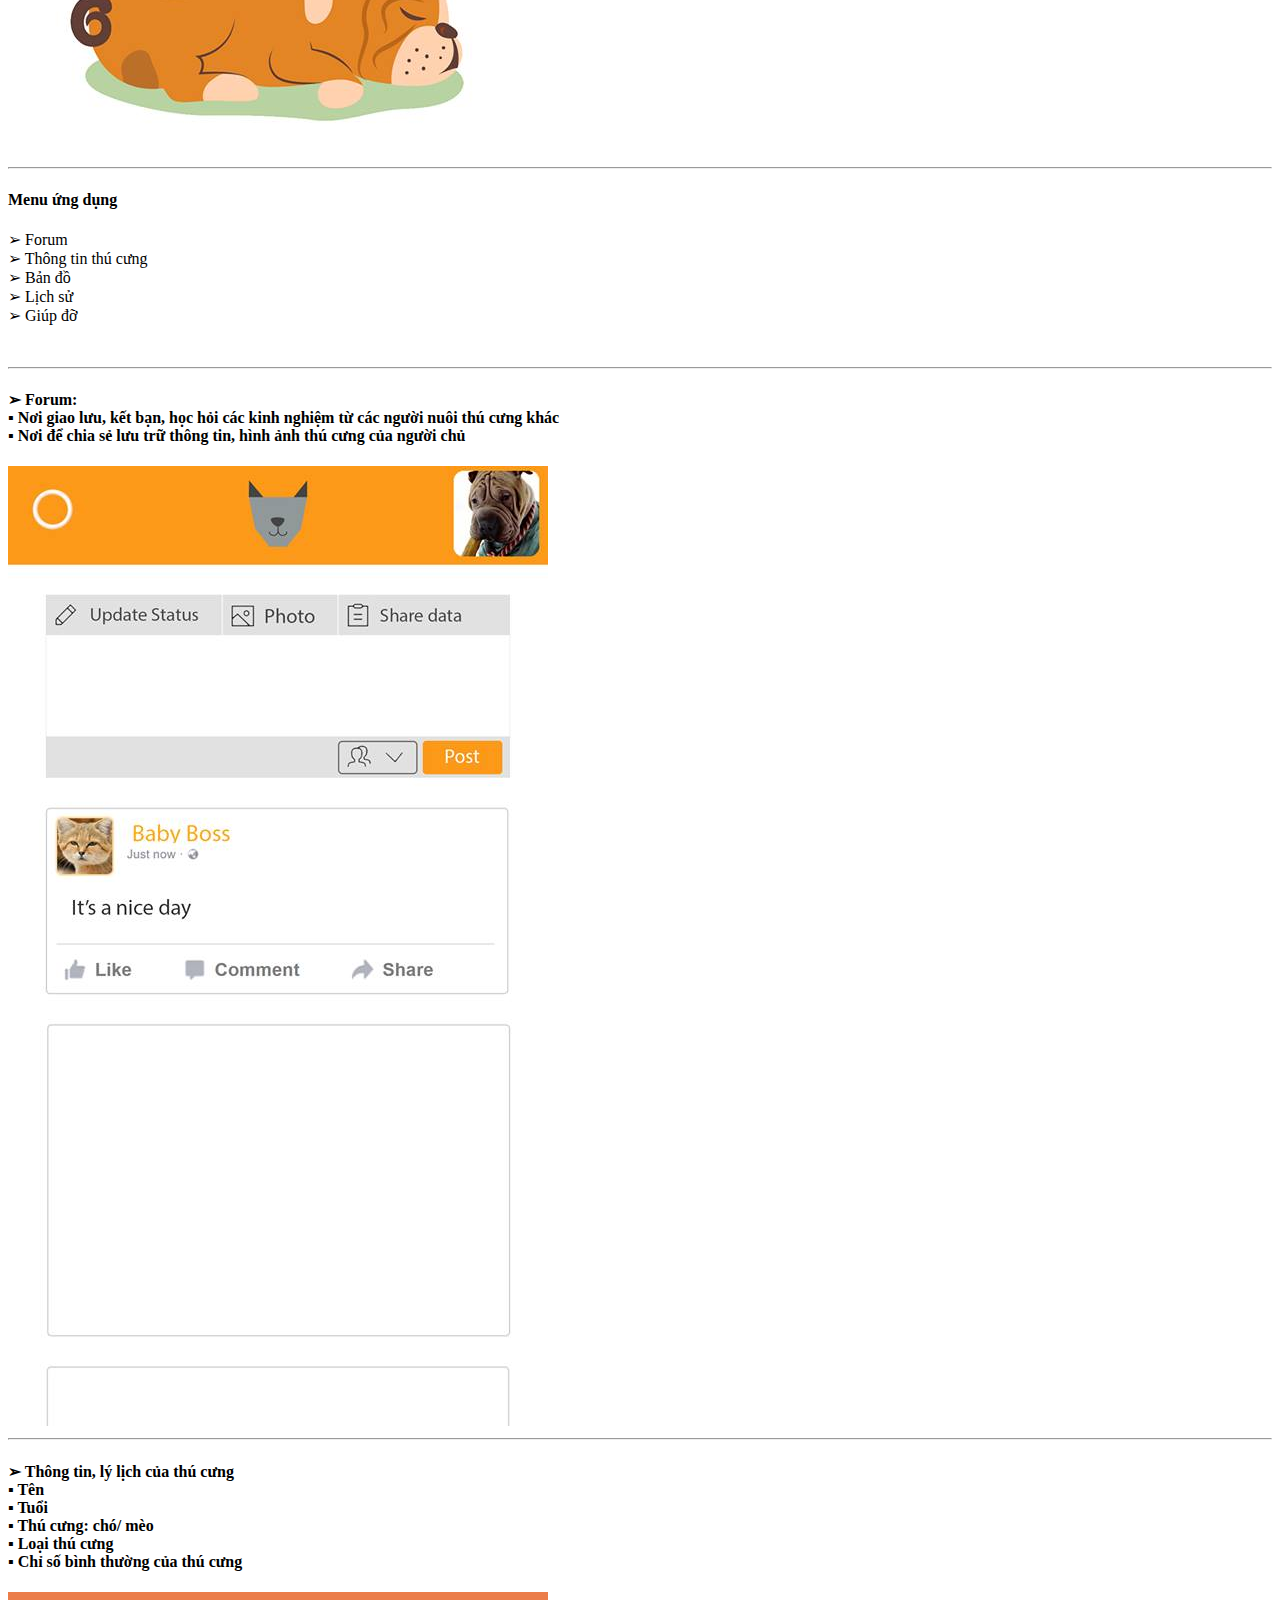
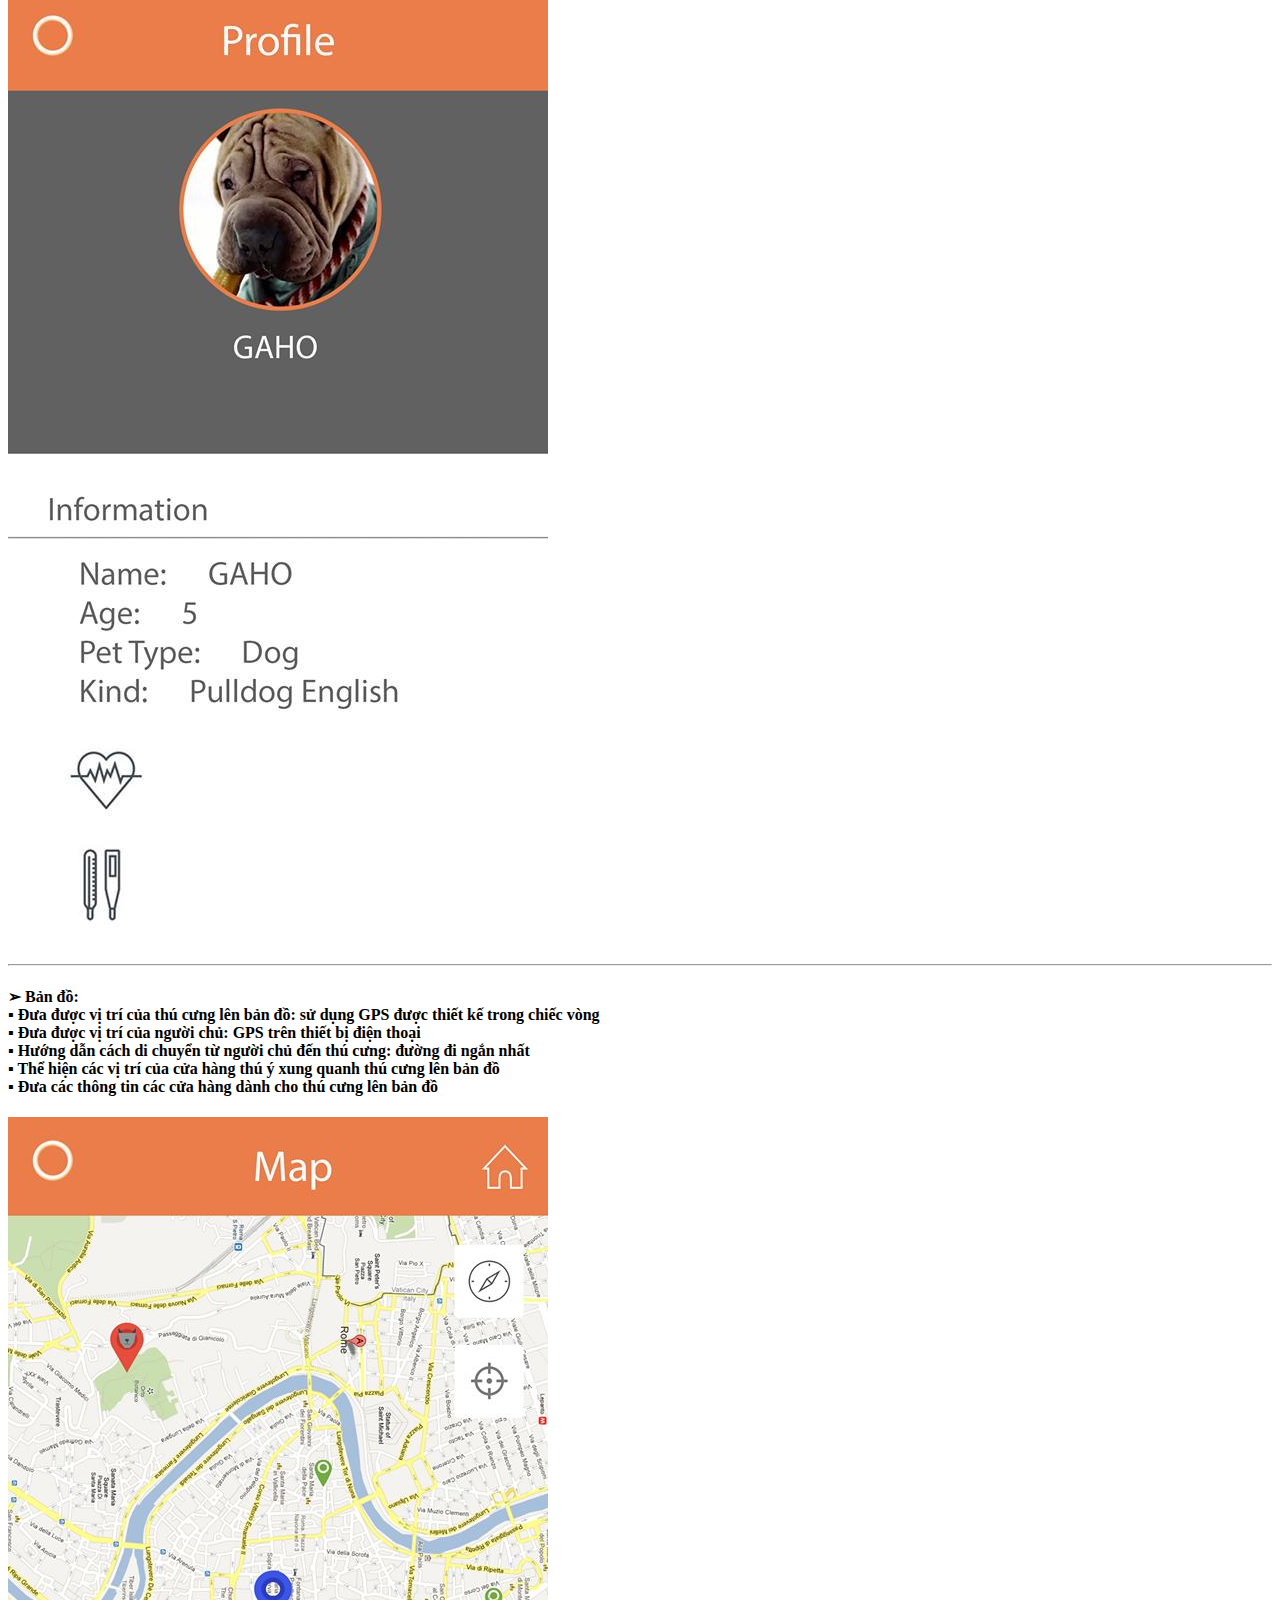
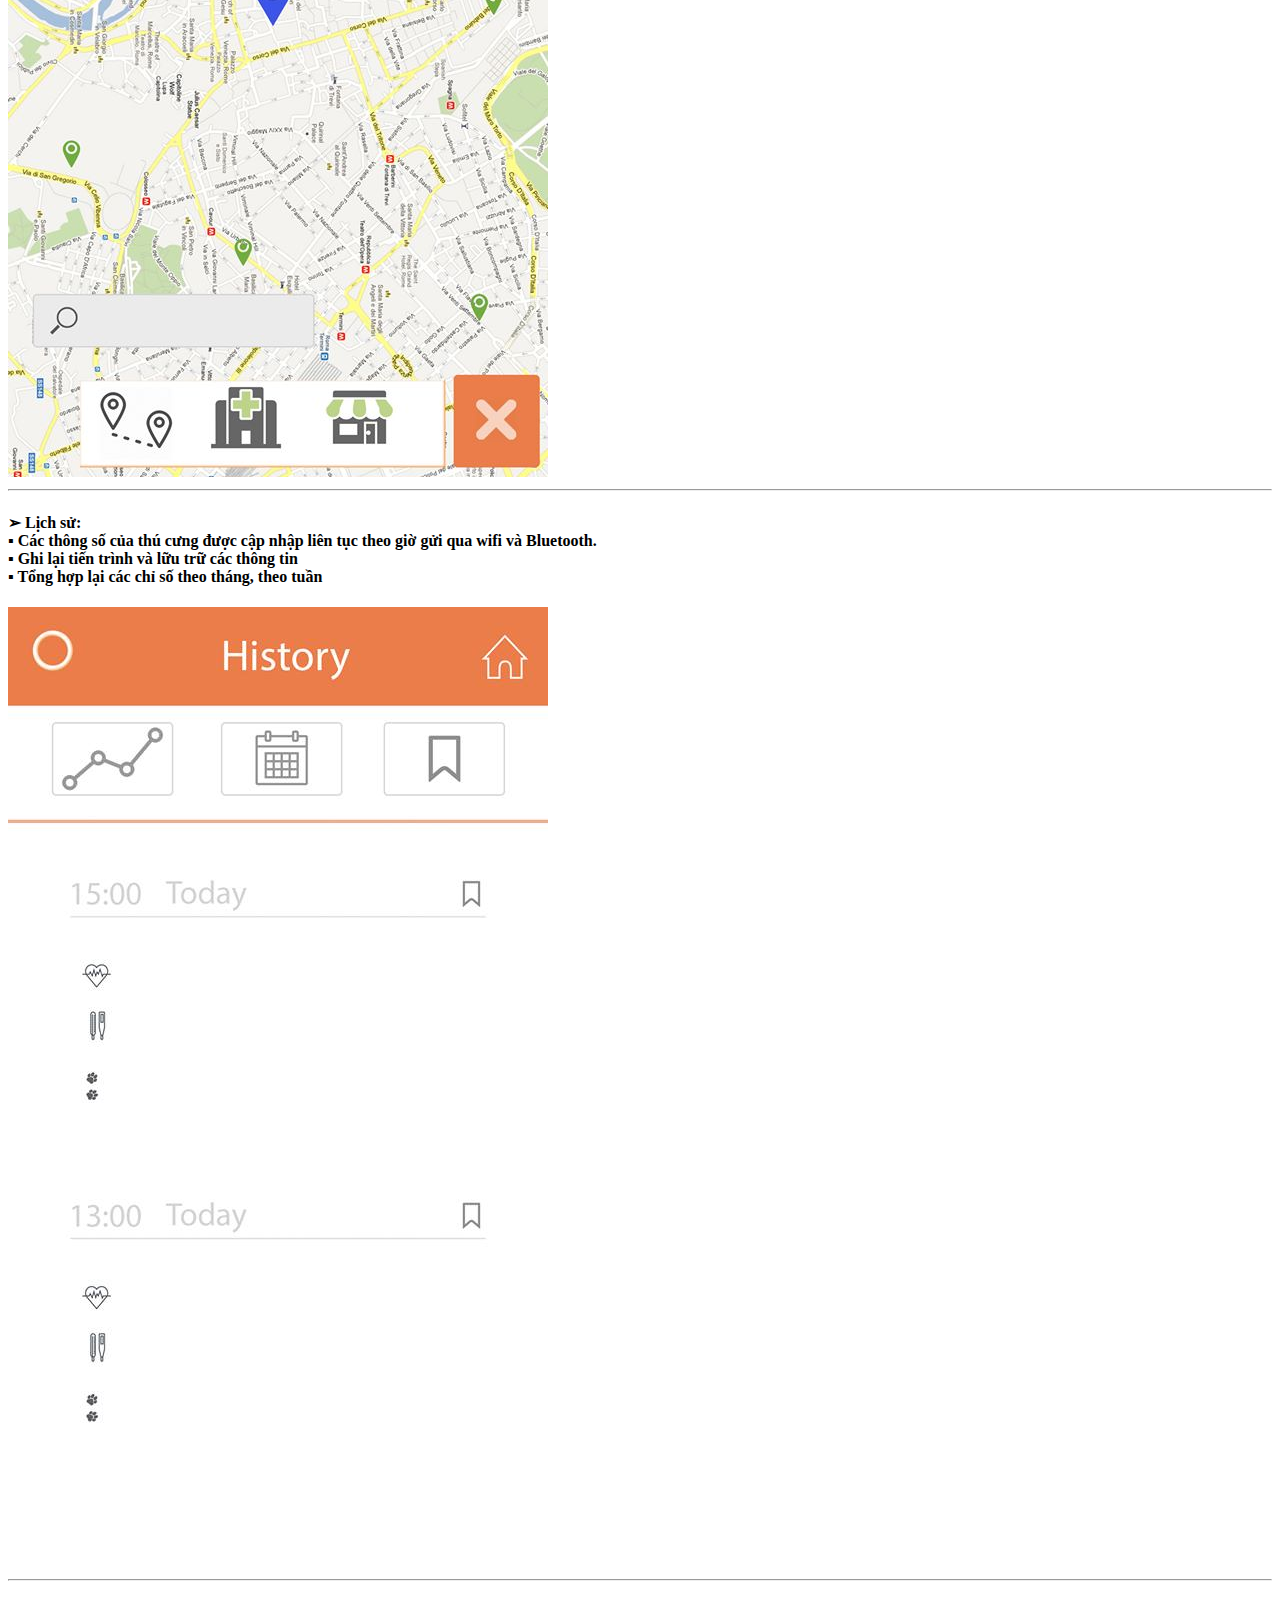
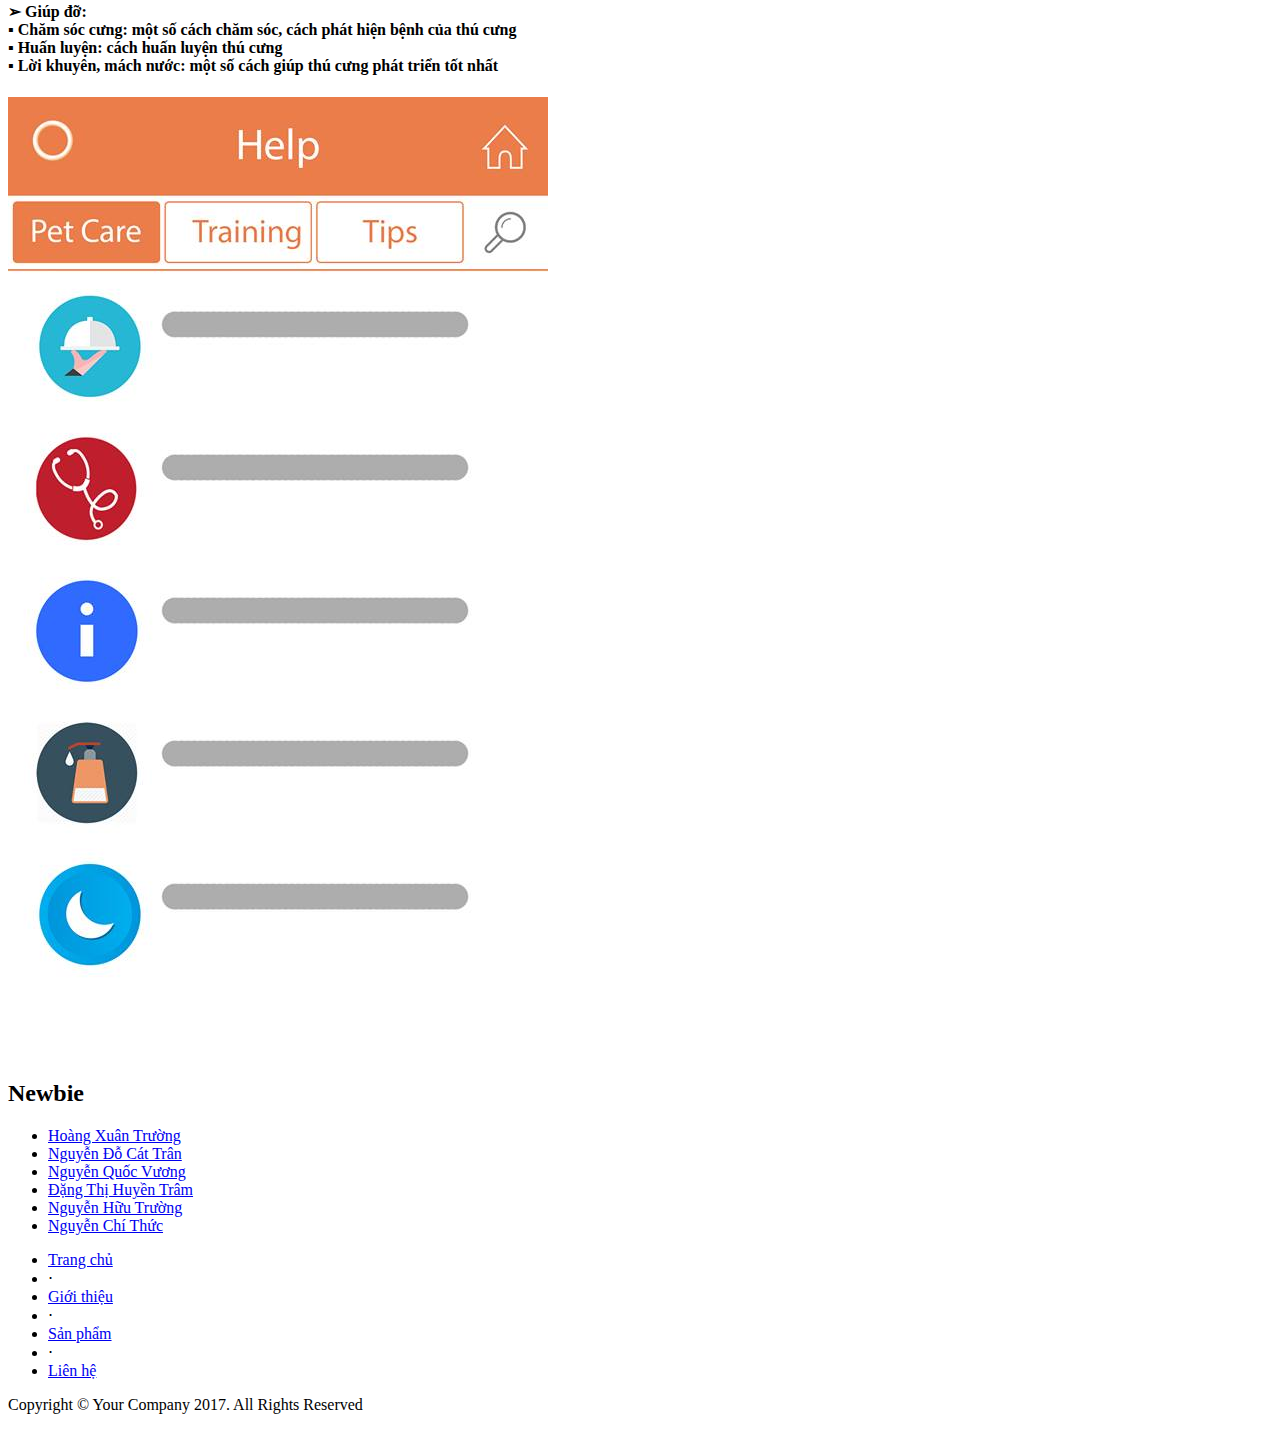
==== commit a9a1abc1: "Update" ====
--- a/index.html
+++ b/index.html
@@ -57,7 +57,7 @@
                 <div class="col-lg-12">
                     <div class="intro-message">
                         <h1>Litten</h1>
-                        <h3>Mang công nghệ đến thúc cưng của bạn</h3>
+                        <h3>Mang công nghệ đến cho thú cưng của bạn</h3>
                          <hr class="intro-divider">
                         <!--<ul class="list-inline intro-social-buttons">
                             <li>
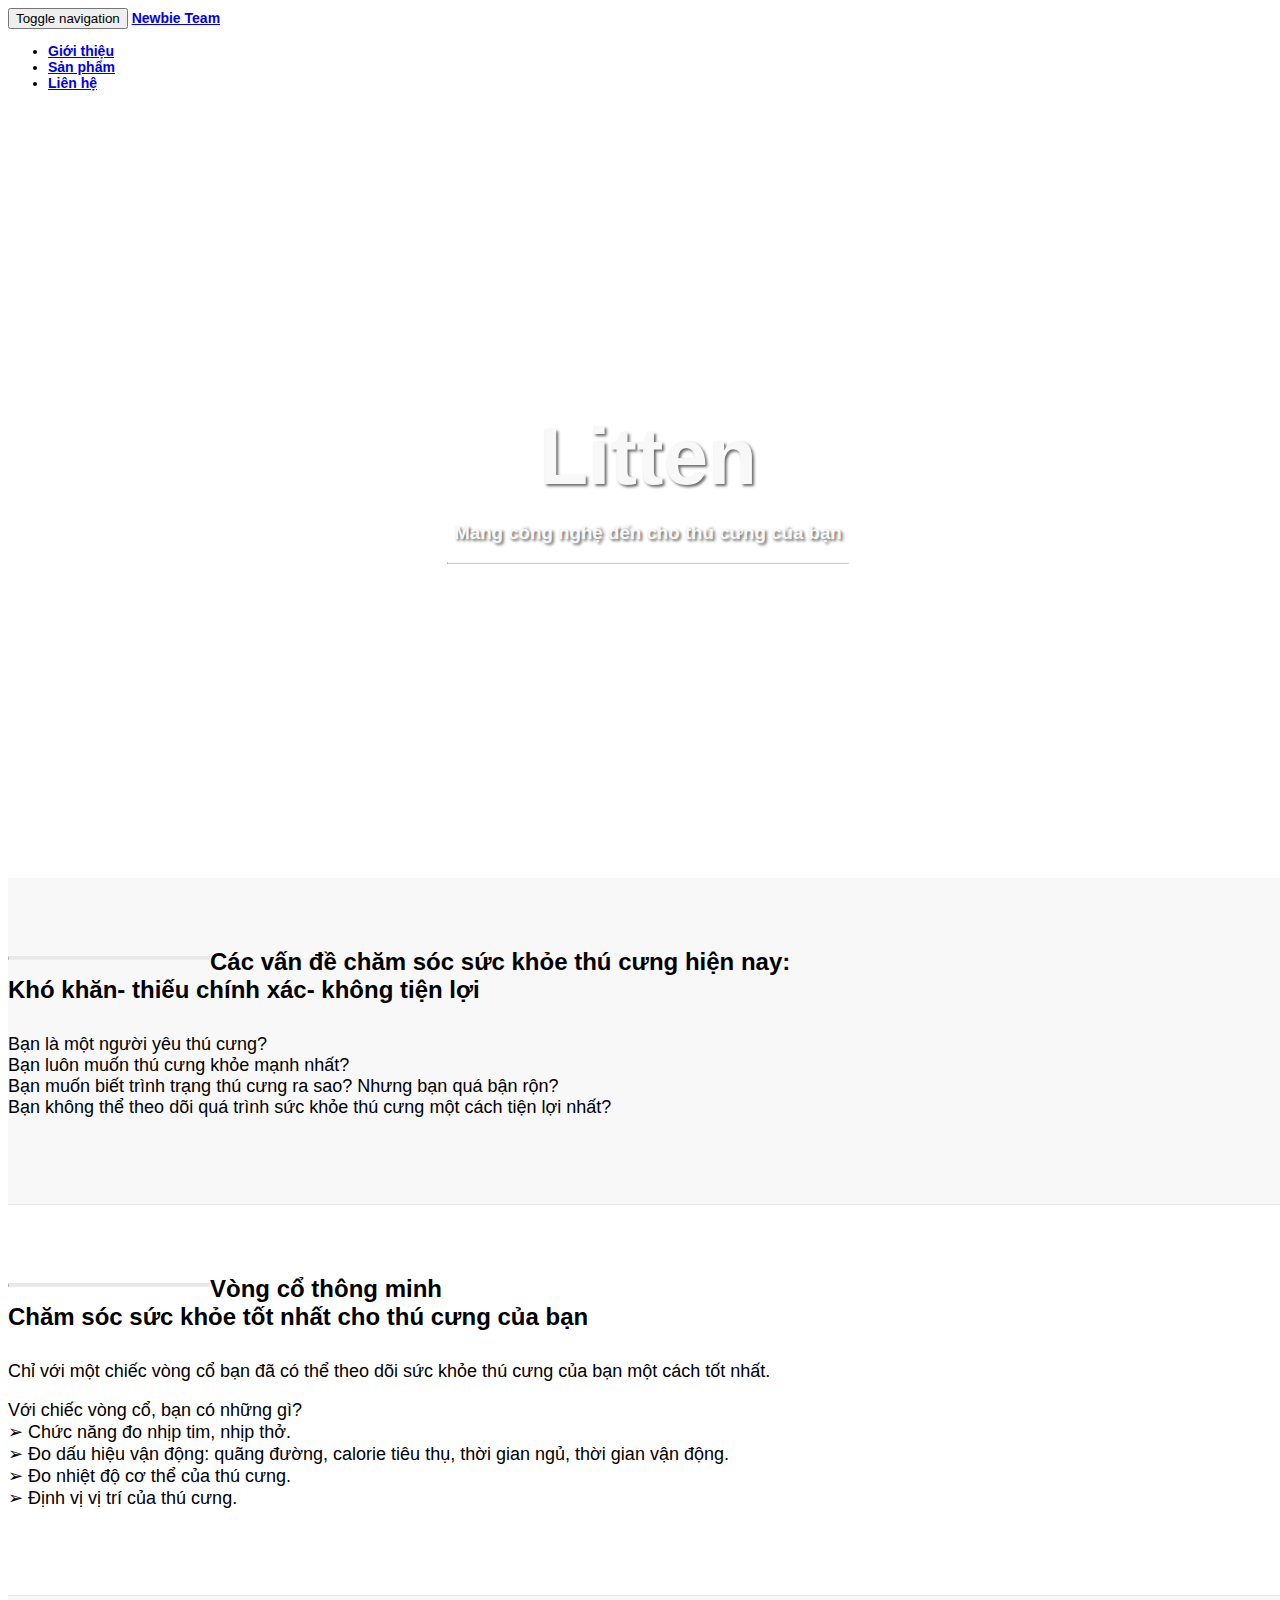
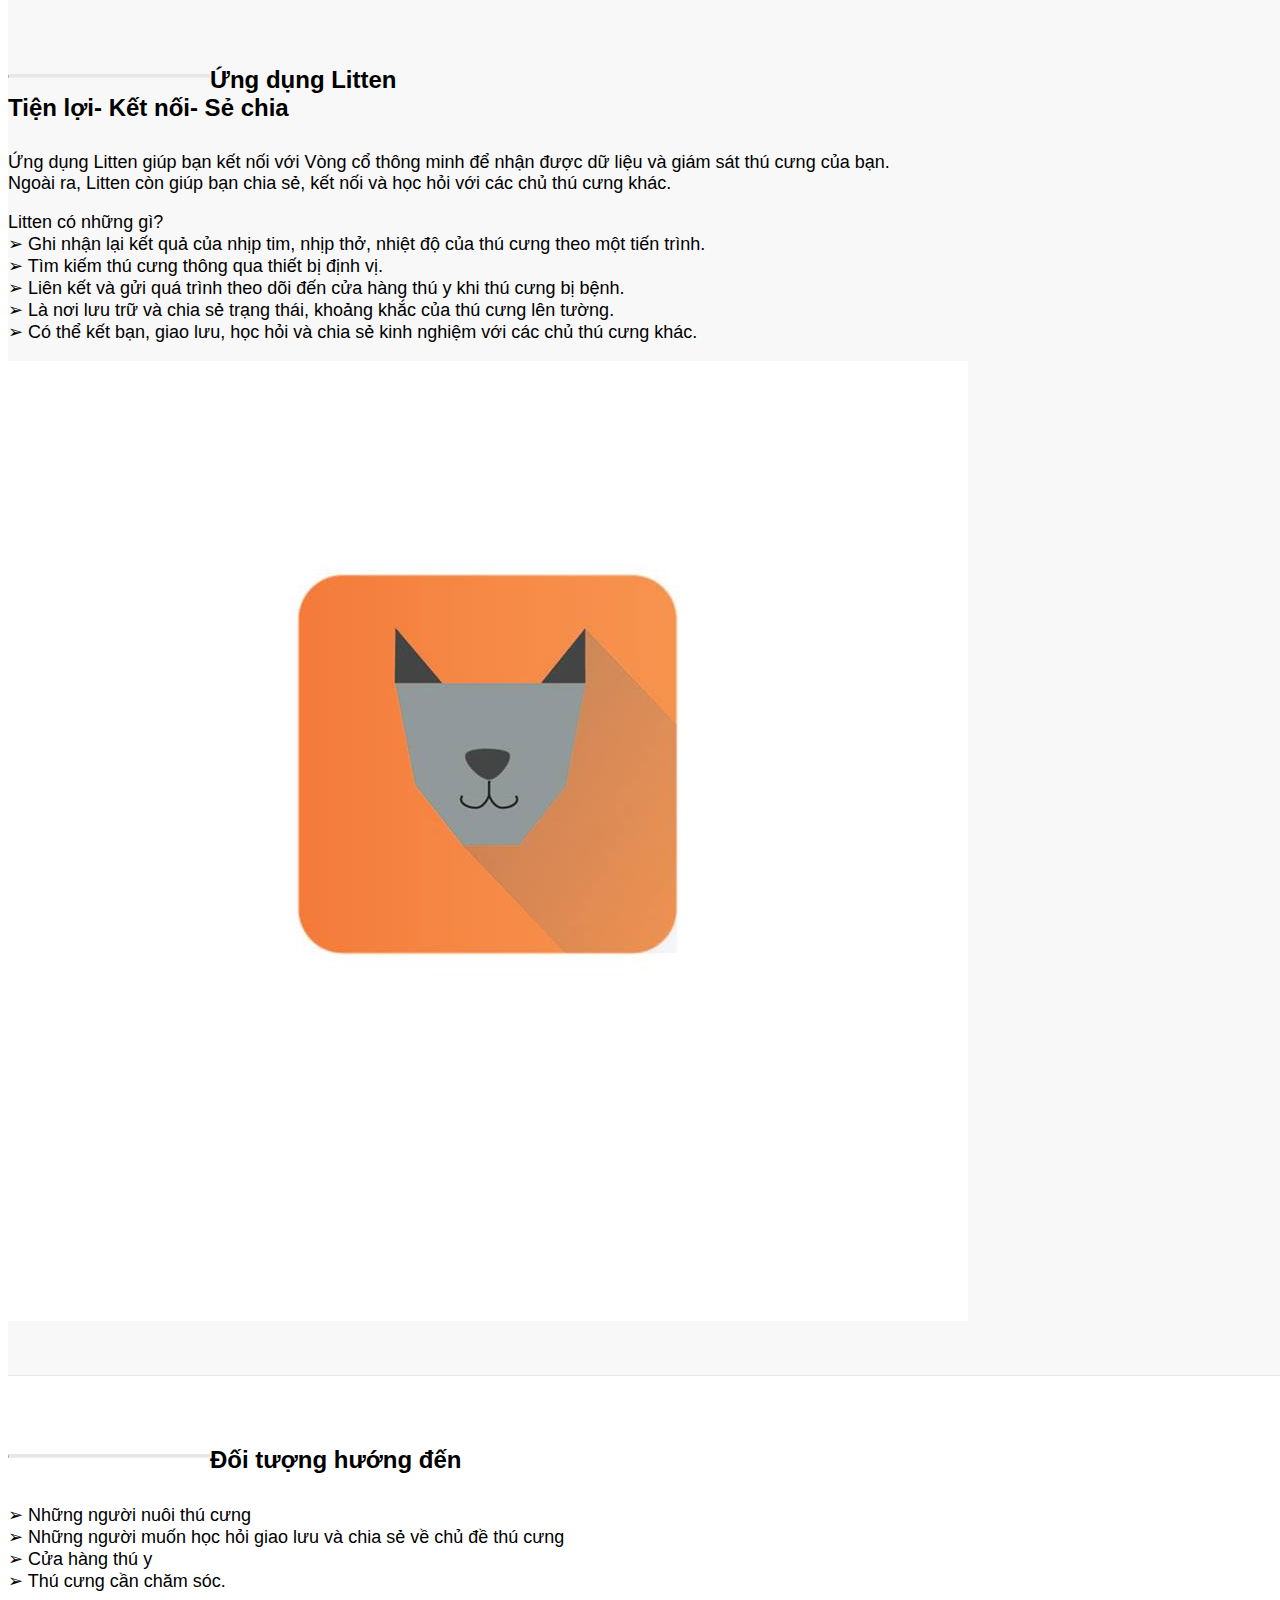
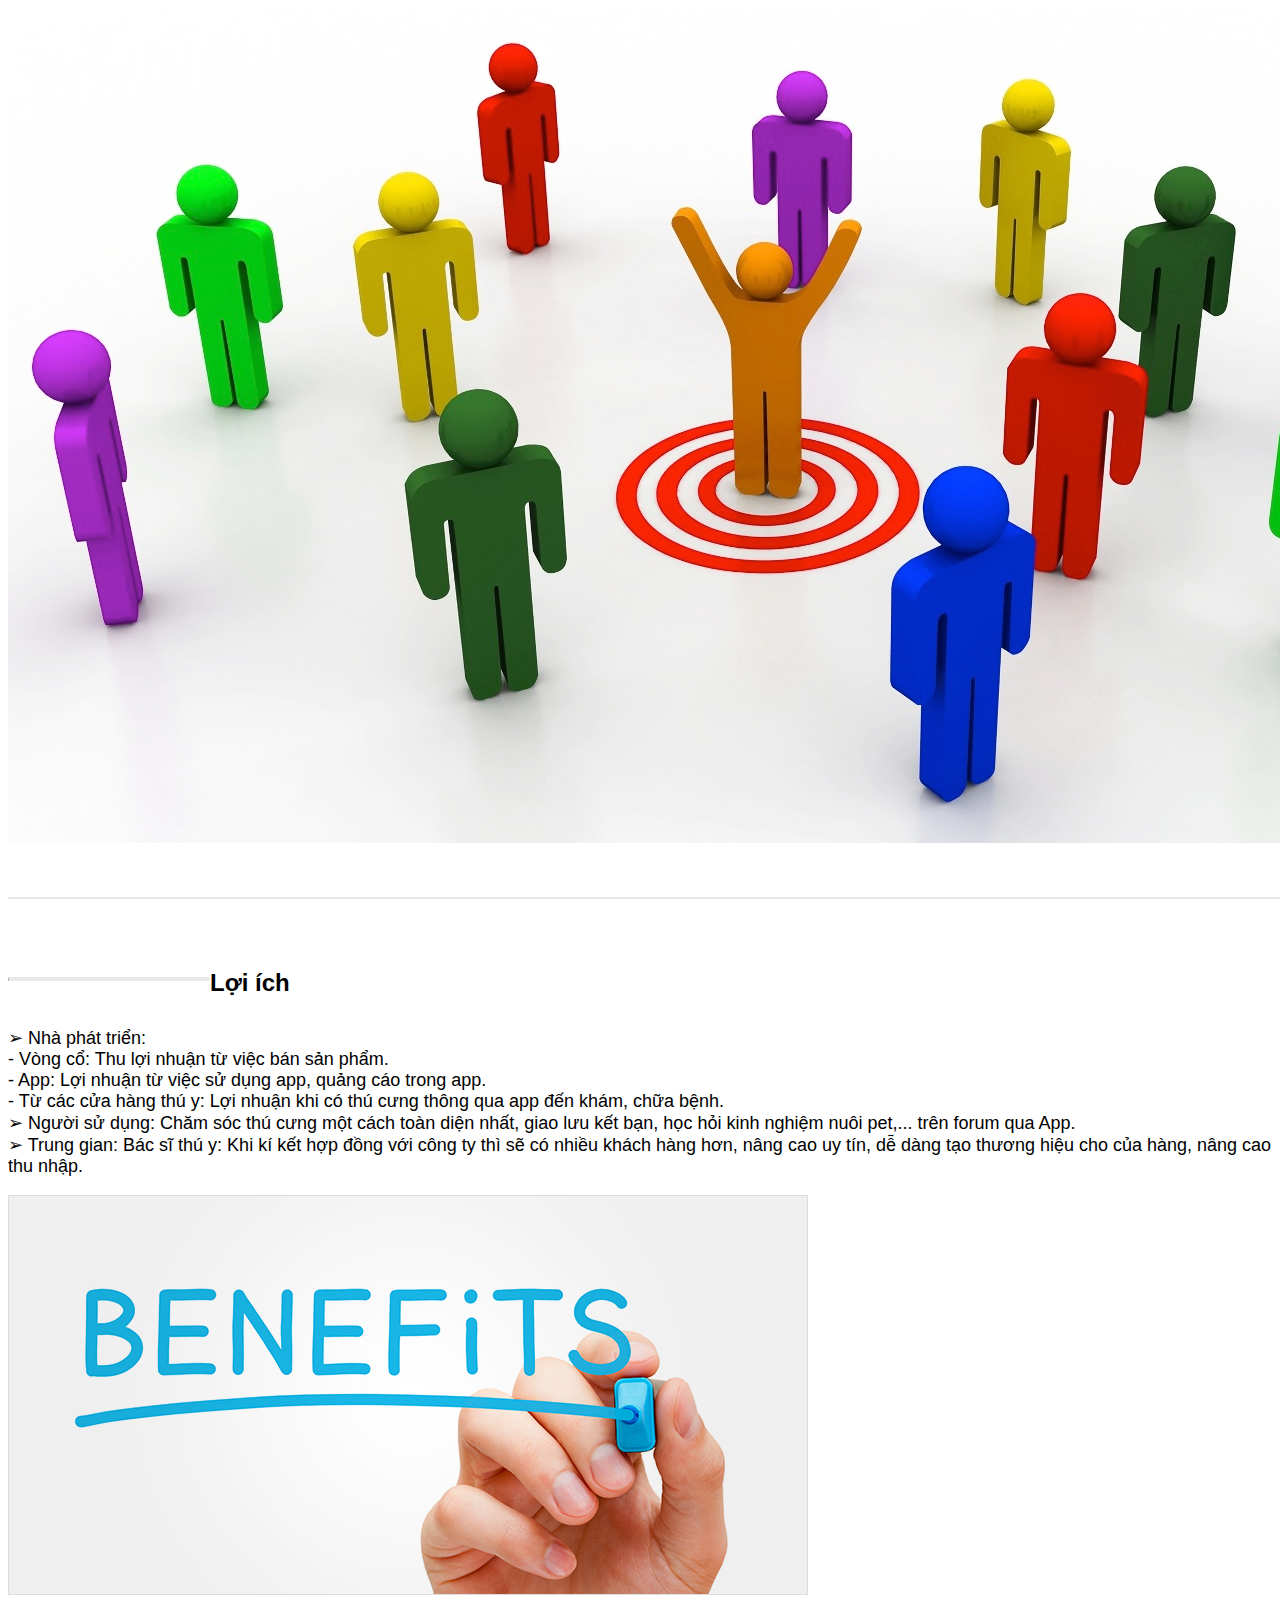
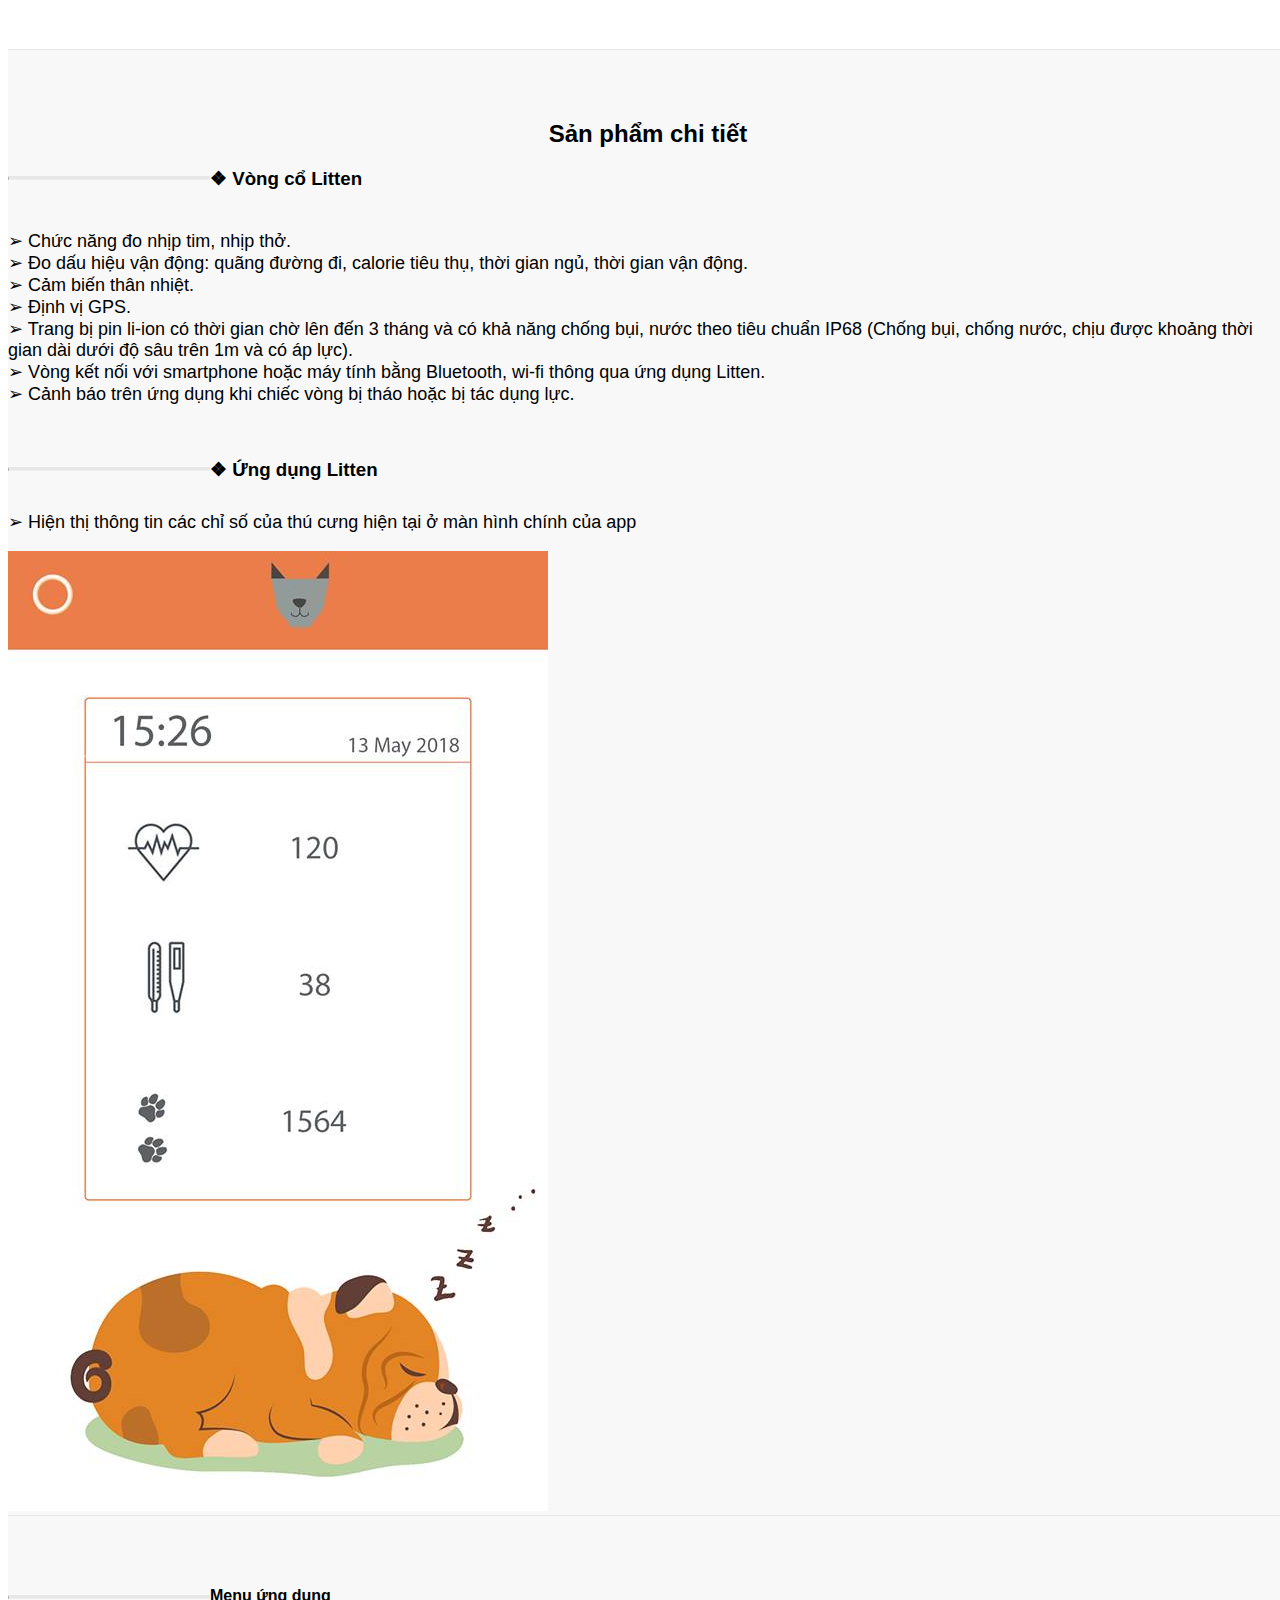
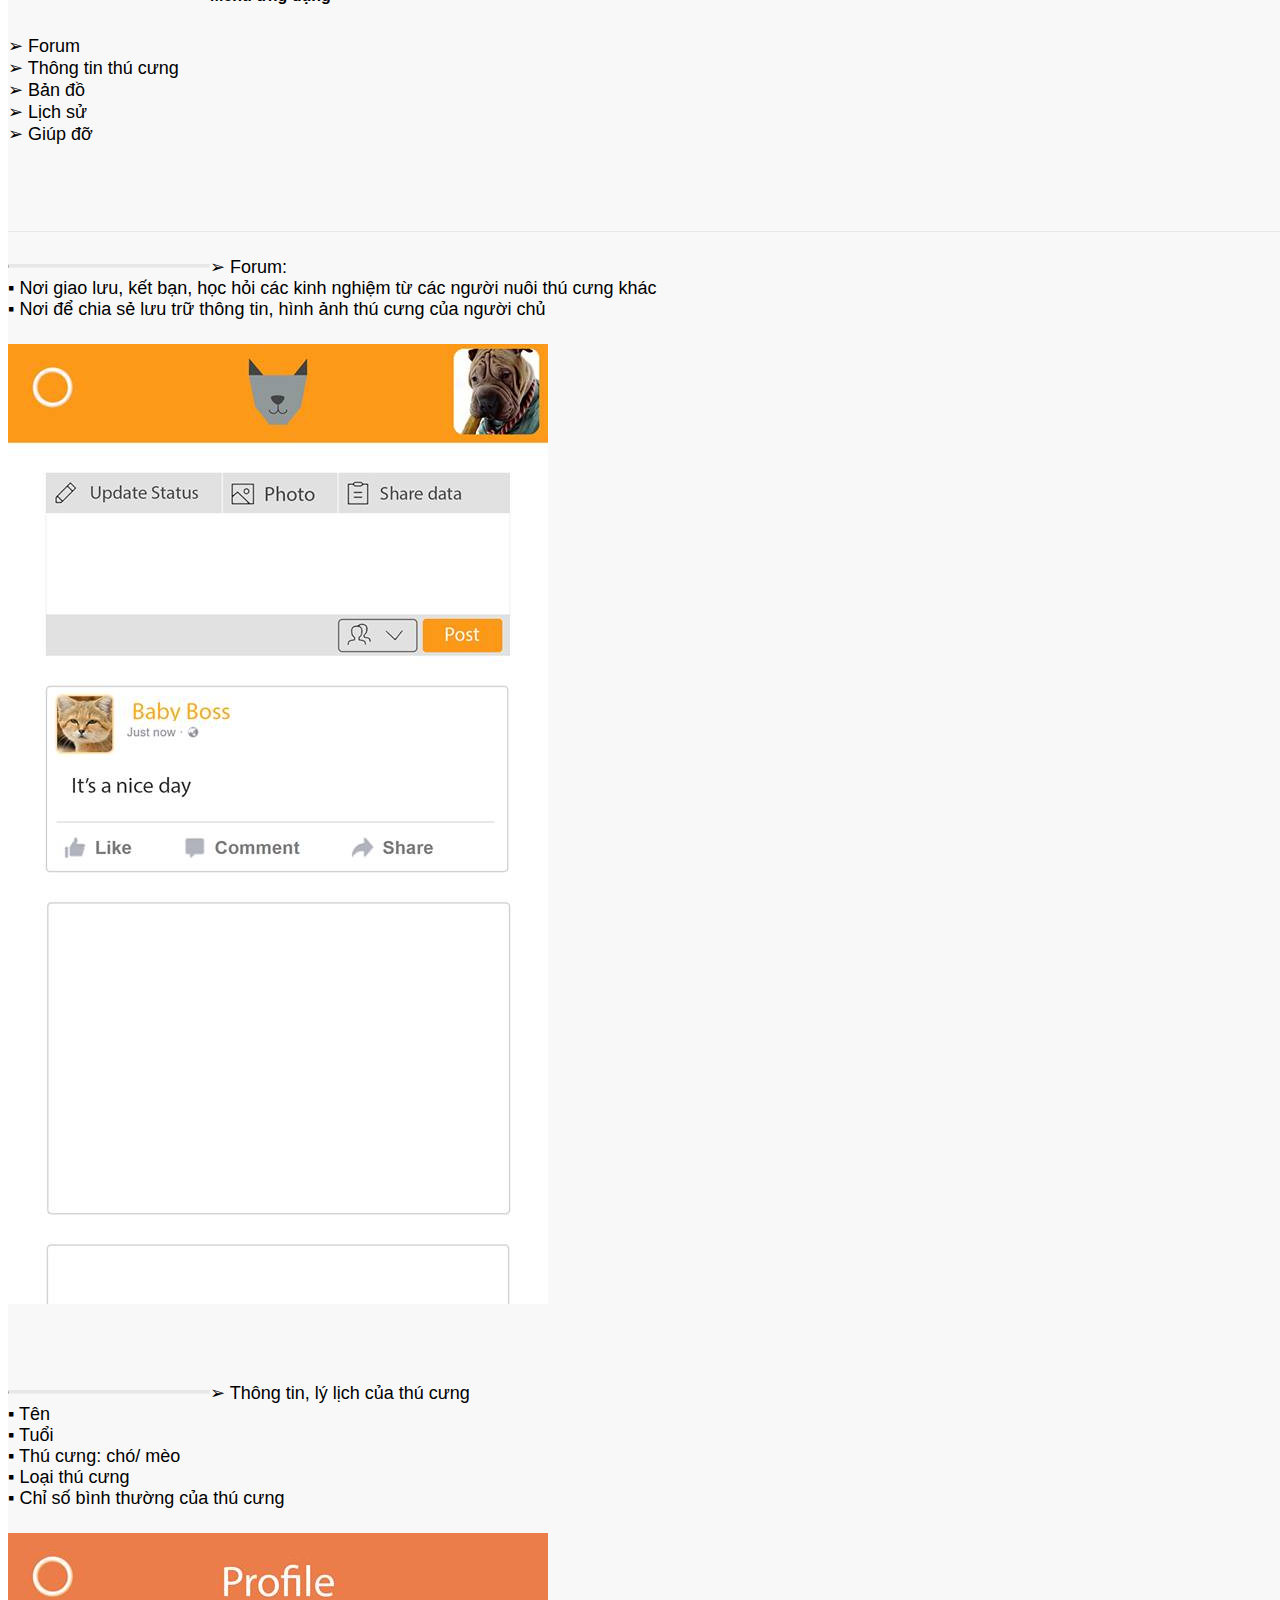
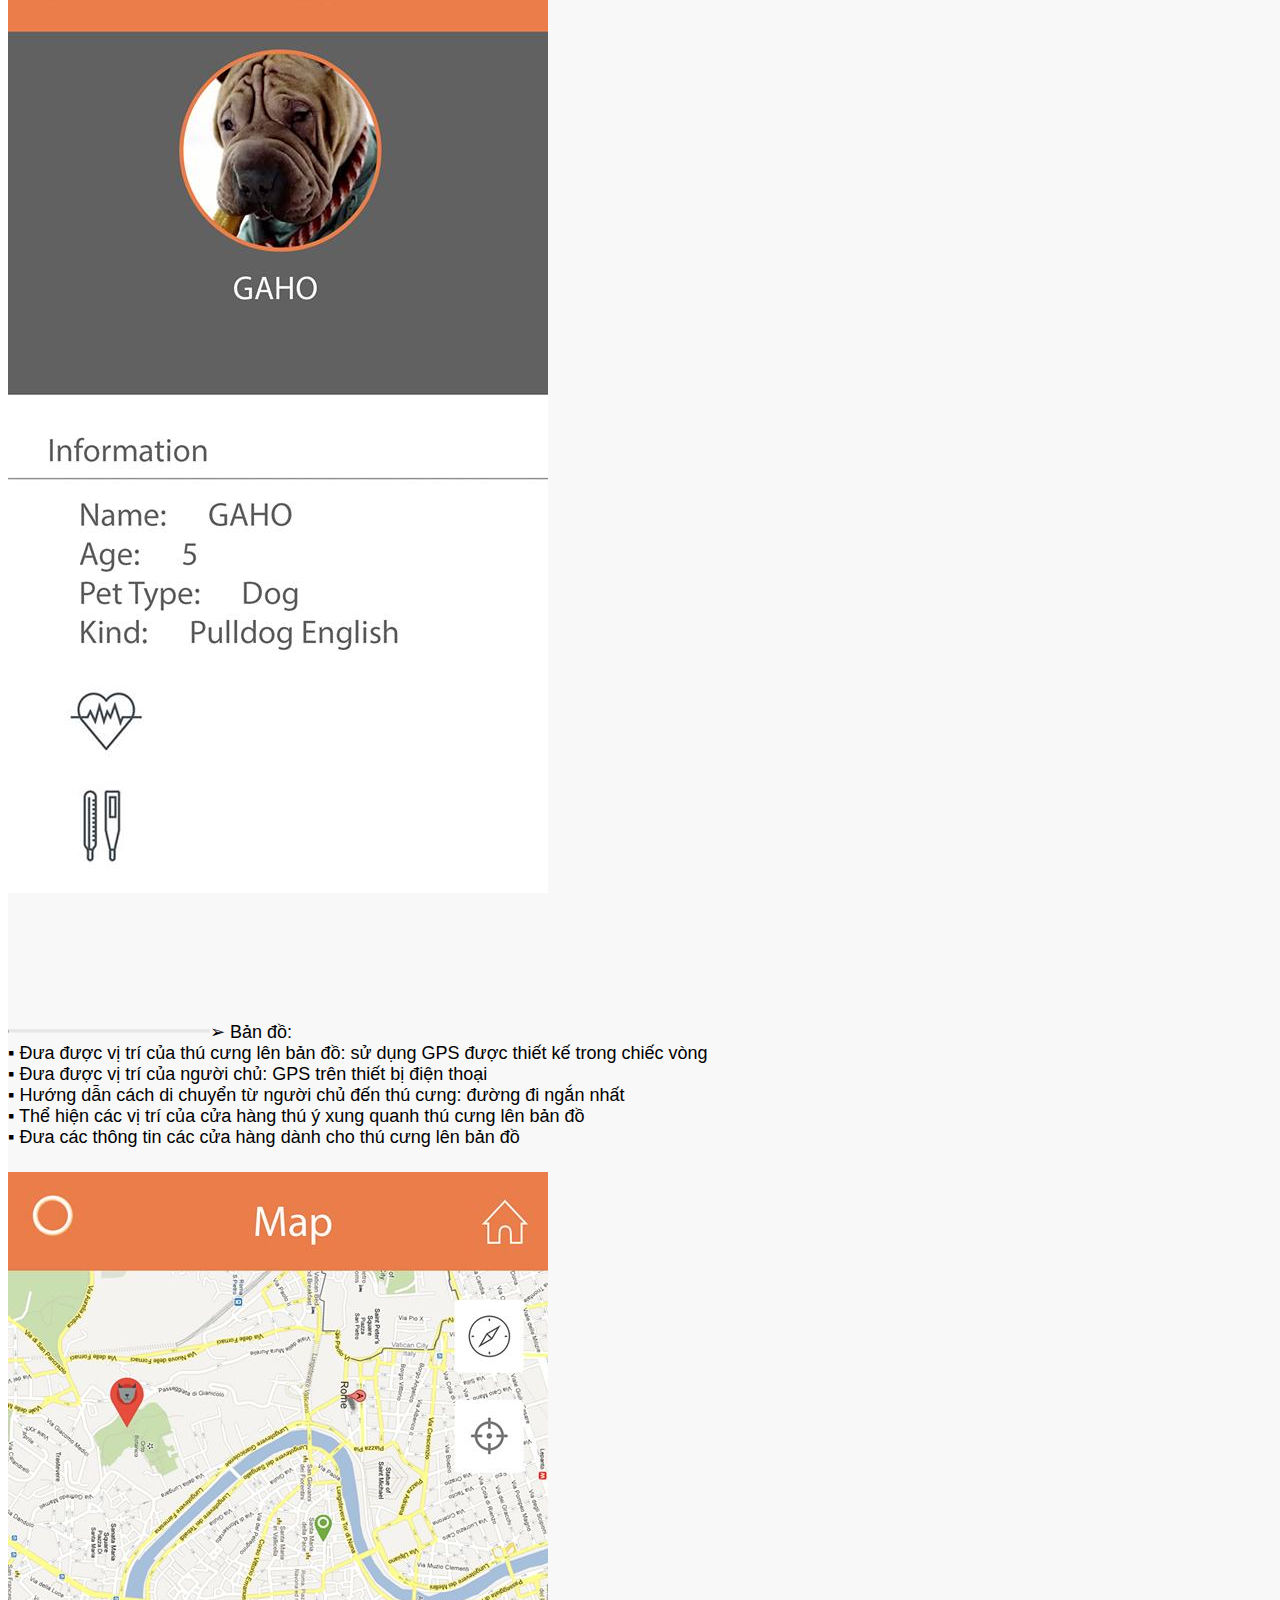
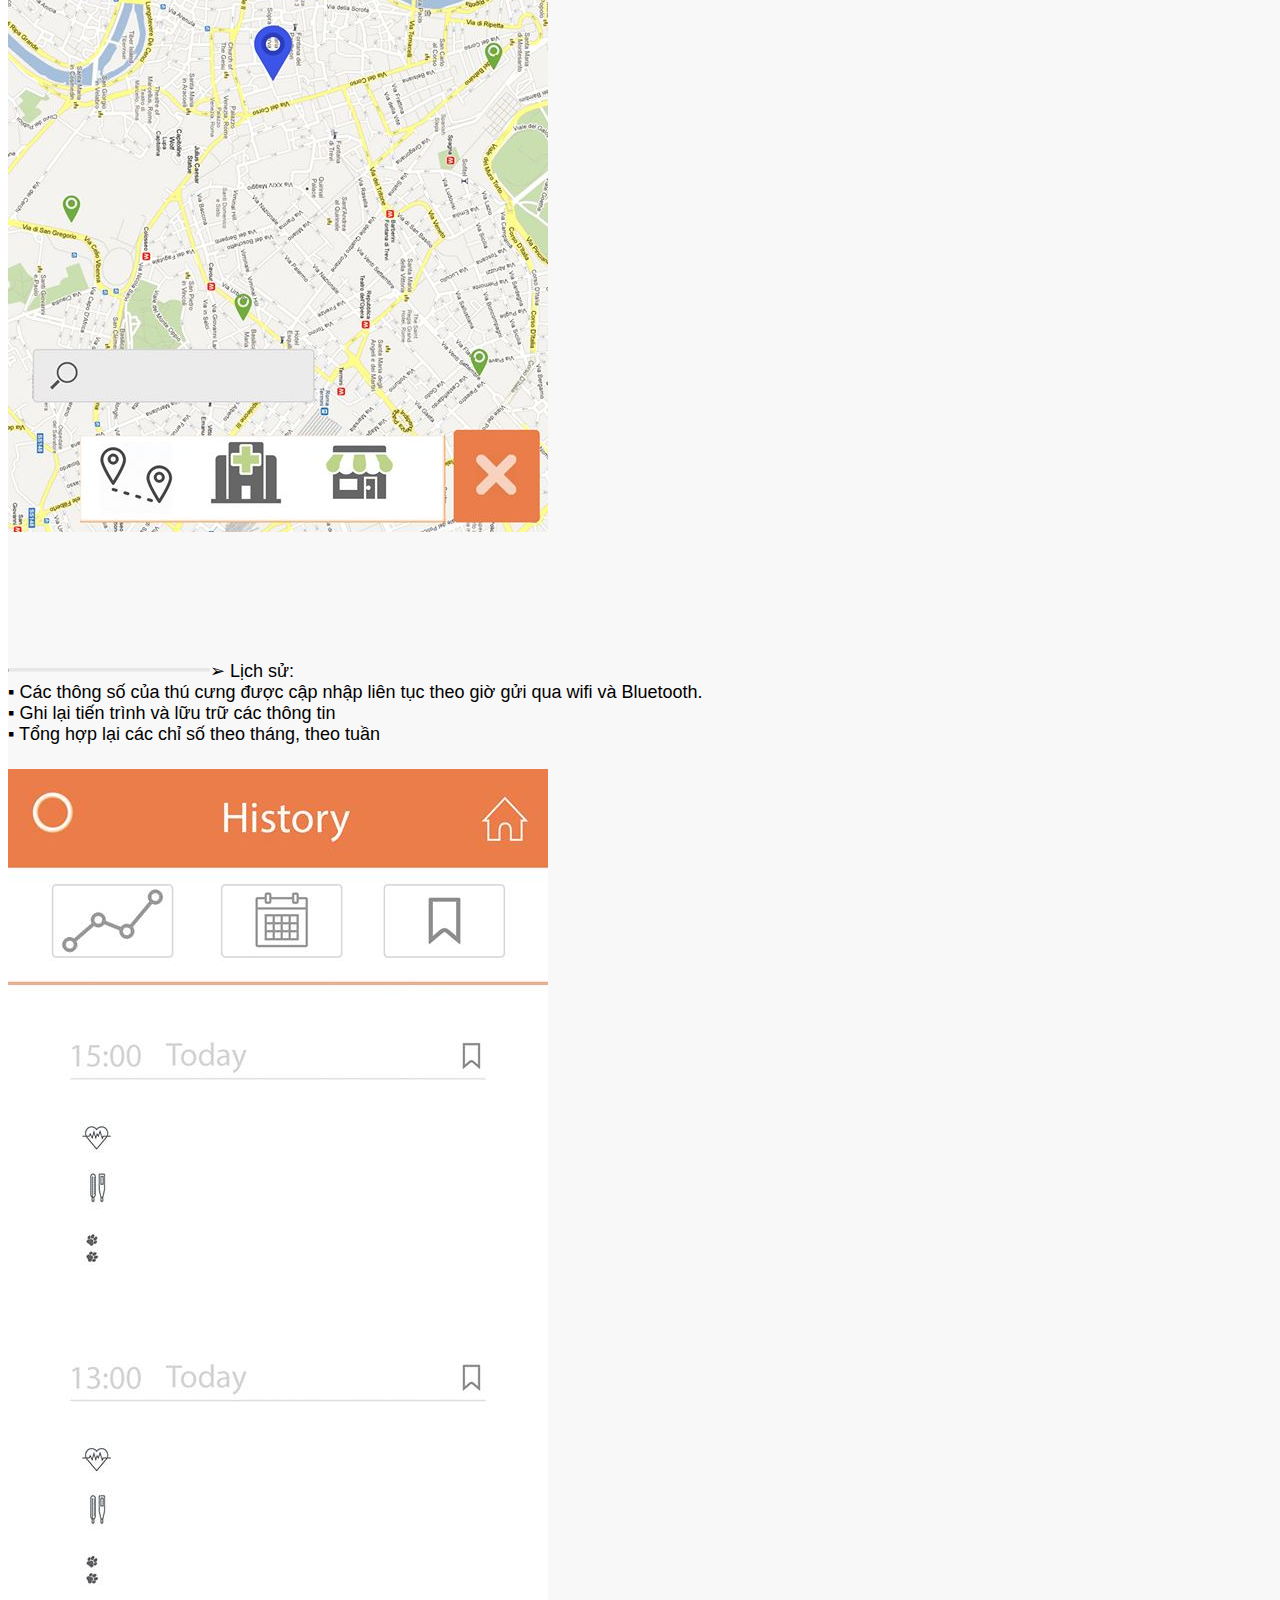
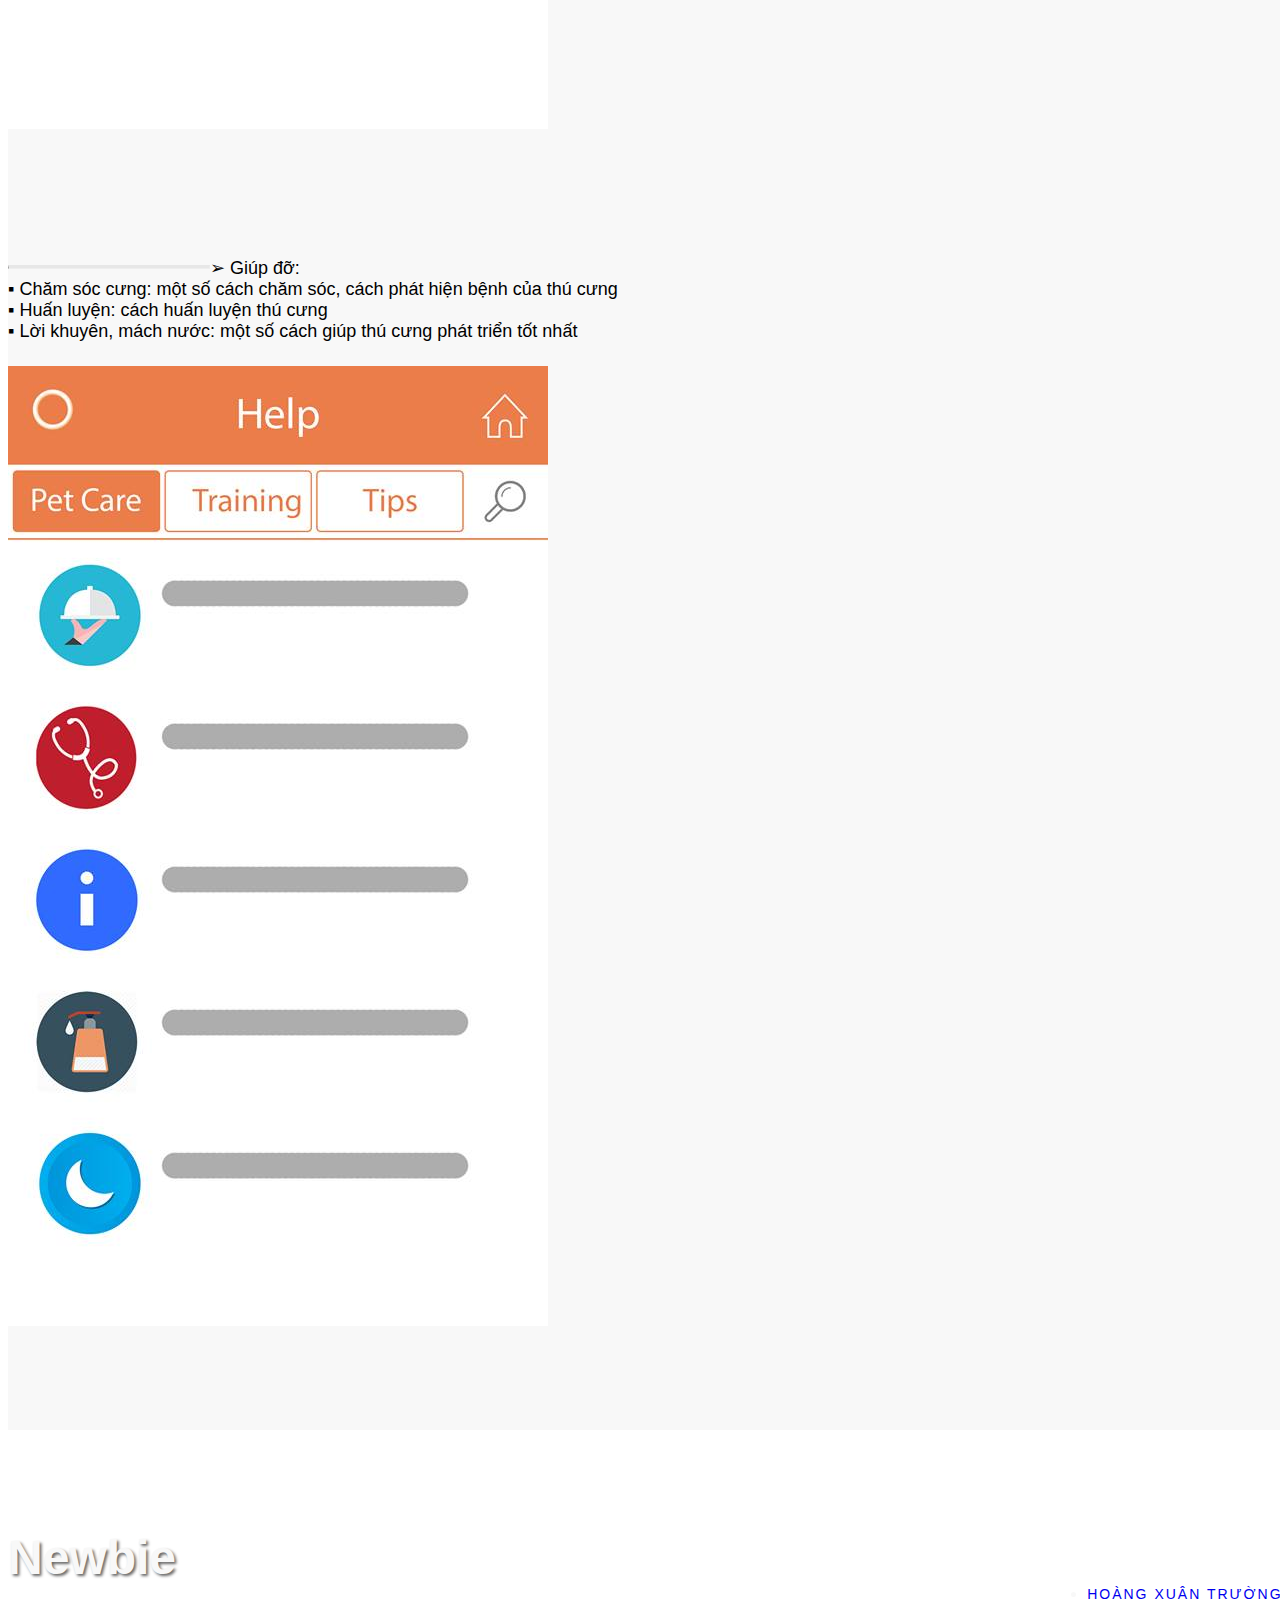
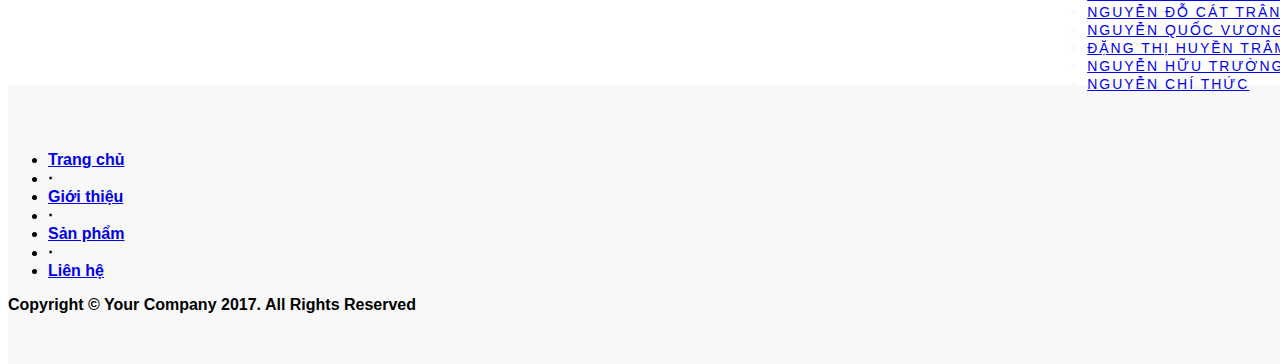
==== commit b59f3337: "Update index.html" ====
--- a/index.html
+++ b/index.html
@@ -50,7 +50,7 @@
     </nav>
 
     <!-- Header -->
-    <a name="about"></a>
+  
     <div class="intro-header">
         <div class="container">
             <div class="row">
@@ -78,7 +78,7 @@
     </div>
     <!-- /.intro-header -->
     <!-- Page Content -->
-    <a name="services"></a>
+    <a name="about"></a>
     <div class="content-section-a">
         <div class="container">
             <div class="row">
--- a/css/landing-page.css
+++ b/css/landing-page.css
@@ -0,0 +1,175 @@
+/*
+ * Start Bootstrap - Landing Page (http://startbootstrap.com/)
+ * Copyright 2013-2016 Start Bootstrap
+ * Licensed under MIT (https://github.com/BlackrockDigital/startbootstrap/blob/gh-pages/LICENSE)
+ */
+
+@font-face {
+  font-family: 'QX_Bariol_Regular';
+  src: url(https://lab01-newbie.github.io/fonts/QX_Bariol_Regular.otf) format('otf');
+}
+
+body,
+html {
+    width: 100%;
+    height: 100%;
+}
+
+body,
+h1,
+h2,
+h3,
+h4,
+h5,
+h6 {
+    font-family: "QX_Bariol_Regular","Helvetica Neue",Helvetica,Arial,sans-serif;
+    font-weight: 700;
+}
+
+.topnav {
+    font-size: 14px; 
+}
+
+.lead {
+    font-size: 18px;
+    font-weight: 400;
+}
+
+.intro-header {
+    padding-top: 50px; /* If you're making other pages, make sure there is 50px of padding to make sure the navbar doesn't overlap content! */
+    padding-bottom: 50px;
+    text-align: center;
+    color: #f8f8f8;
+    background: url(../img/intro-bg.jpg) no-repeat center center;
+    background-size: cover;
+}
+
+.intro-message {
+    position: relative;
+    padding-top: 20%;
+    padding-bottom: 20%;
+}
+
+.intro-message > h1 {
+    margin: 0;
+    text-shadow: 2px 2px 3px rgba(0,0,0,0.6);
+    font-size: 5em;
+}
+
+.intro-divider {
+    width: 400px;
+    border-top: 1px solid #f8f8f8;
+    border-bottom: 1px solid rgba(0,0,0,0.2);
+}
+
+.intro-message > h3 {
+    text-shadow: 2px 2px 3px rgba(0,0,0,0.6);
+}
+
+@media(max-width:767px) {
+    .intro-message {
+        padding-bottom: 15%;
+    }
+
+    .intro-message > h1 {
+        font-size: 3em;
+    }
+
+    ul.intro-social-buttons > li {
+        display: block;
+        margin-bottom: 20px;
+        padding: 0;
+    }
+
+    ul.intro-social-buttons > li:last-child {
+        margin-bottom: 0;
+    }
+
+    .intro-divider {
+        width: 100%;
+    }
+}
+
+.network-name {
+    text-transform: uppercase;
+    font-size: 14px;
+    font-weight: 400;
+    letter-spacing: 2px;
+}
+
+.content-section-a {
+    padding: 50px 0;
+    background-color: #f8f8f8;
+}
+
+.content-section-b {
+    padding: 50px 0;
+    border-top: 1px solid #e7e7e7;
+    border-bottom: 1px solid #e7e7e7;
+}
+
+.section-heading {
+    margin-bottom: 30px;
+}
+
+.section-heading-spacer {
+    float: left;
+    width: 200px;
+    border-top: 3px solid #e7e7e7;
+}
+
+.banner {
+    padding: 100px 0;
+    color: #f8f8f8;
+    background: url(../img/banner-bg.jpg) no-repeat center center;
+    background-size: cover;
+}
+
+.banner h2 {
+    margin: 0;
+    text-shadow: 2px 2px 3px rgba(0,0,0,0.6);
+    font-size: 3em;
+}
+
+.banner ul {
+    margin-bottom: 0;
+}
+
+.banner-social-buttons {
+    float: right;
+    margin-top: 0;
+}
+
+@media(max-width:1199px) {
+    ul.banner-social-buttons {
+        float: left;
+        margin-top: 15px;
+    }
+}
+
+@media(max-width:767px) {
+    .banner h2 {
+        margin: 0;
+        text-shadow: 2px 2px 3px rgba(0,0,0,0.6);
+        font-size: 3em;
+    }
+
+    ul.banner-social-buttons > li {
+        display: block;
+        margin-bottom: 20px;
+        padding: 0;
+    }
+
+    ul.banner-social-buttons > li:last-child {
+        margin-bottom: 0;
+    }
+}
+
+footer {
+    padding: 50px 0;
+    background-color: #f8f8f8;
+}
+
+p.copyright {
+    margin: 15px 0 0;
+}
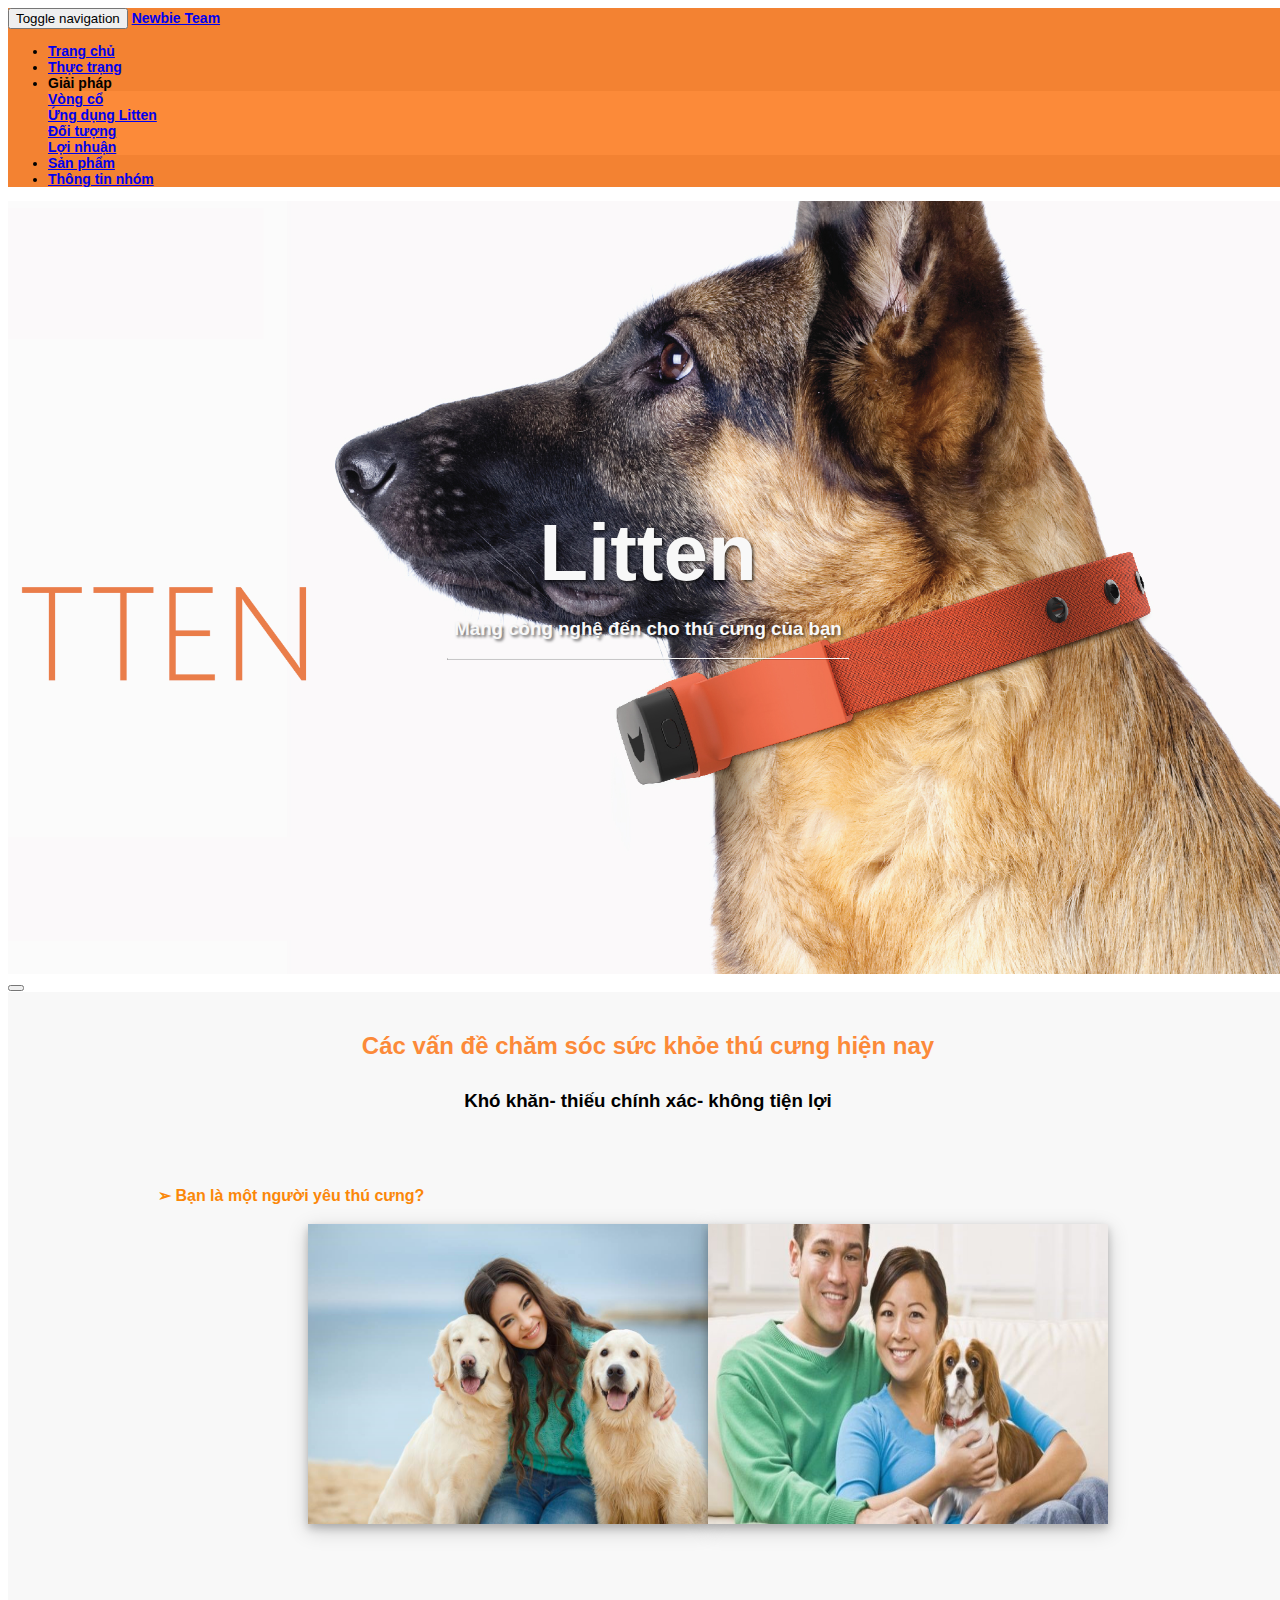
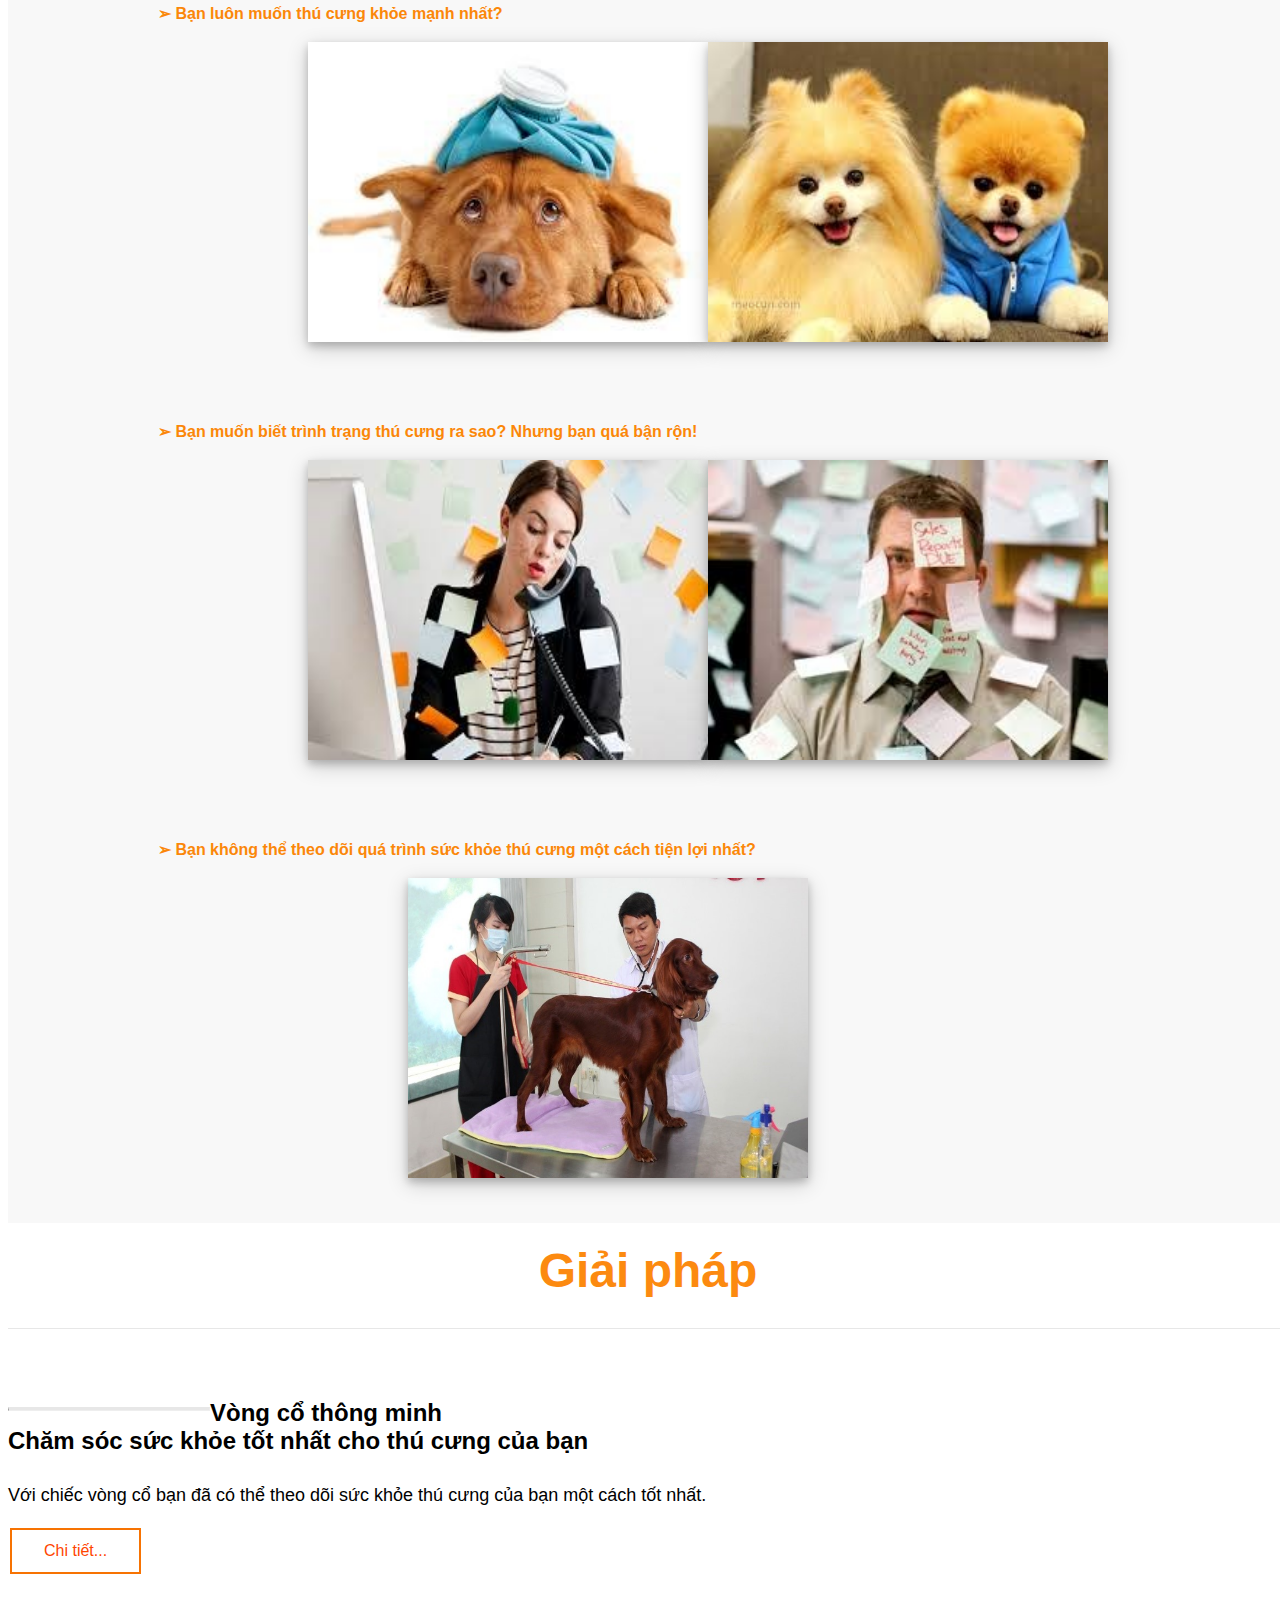
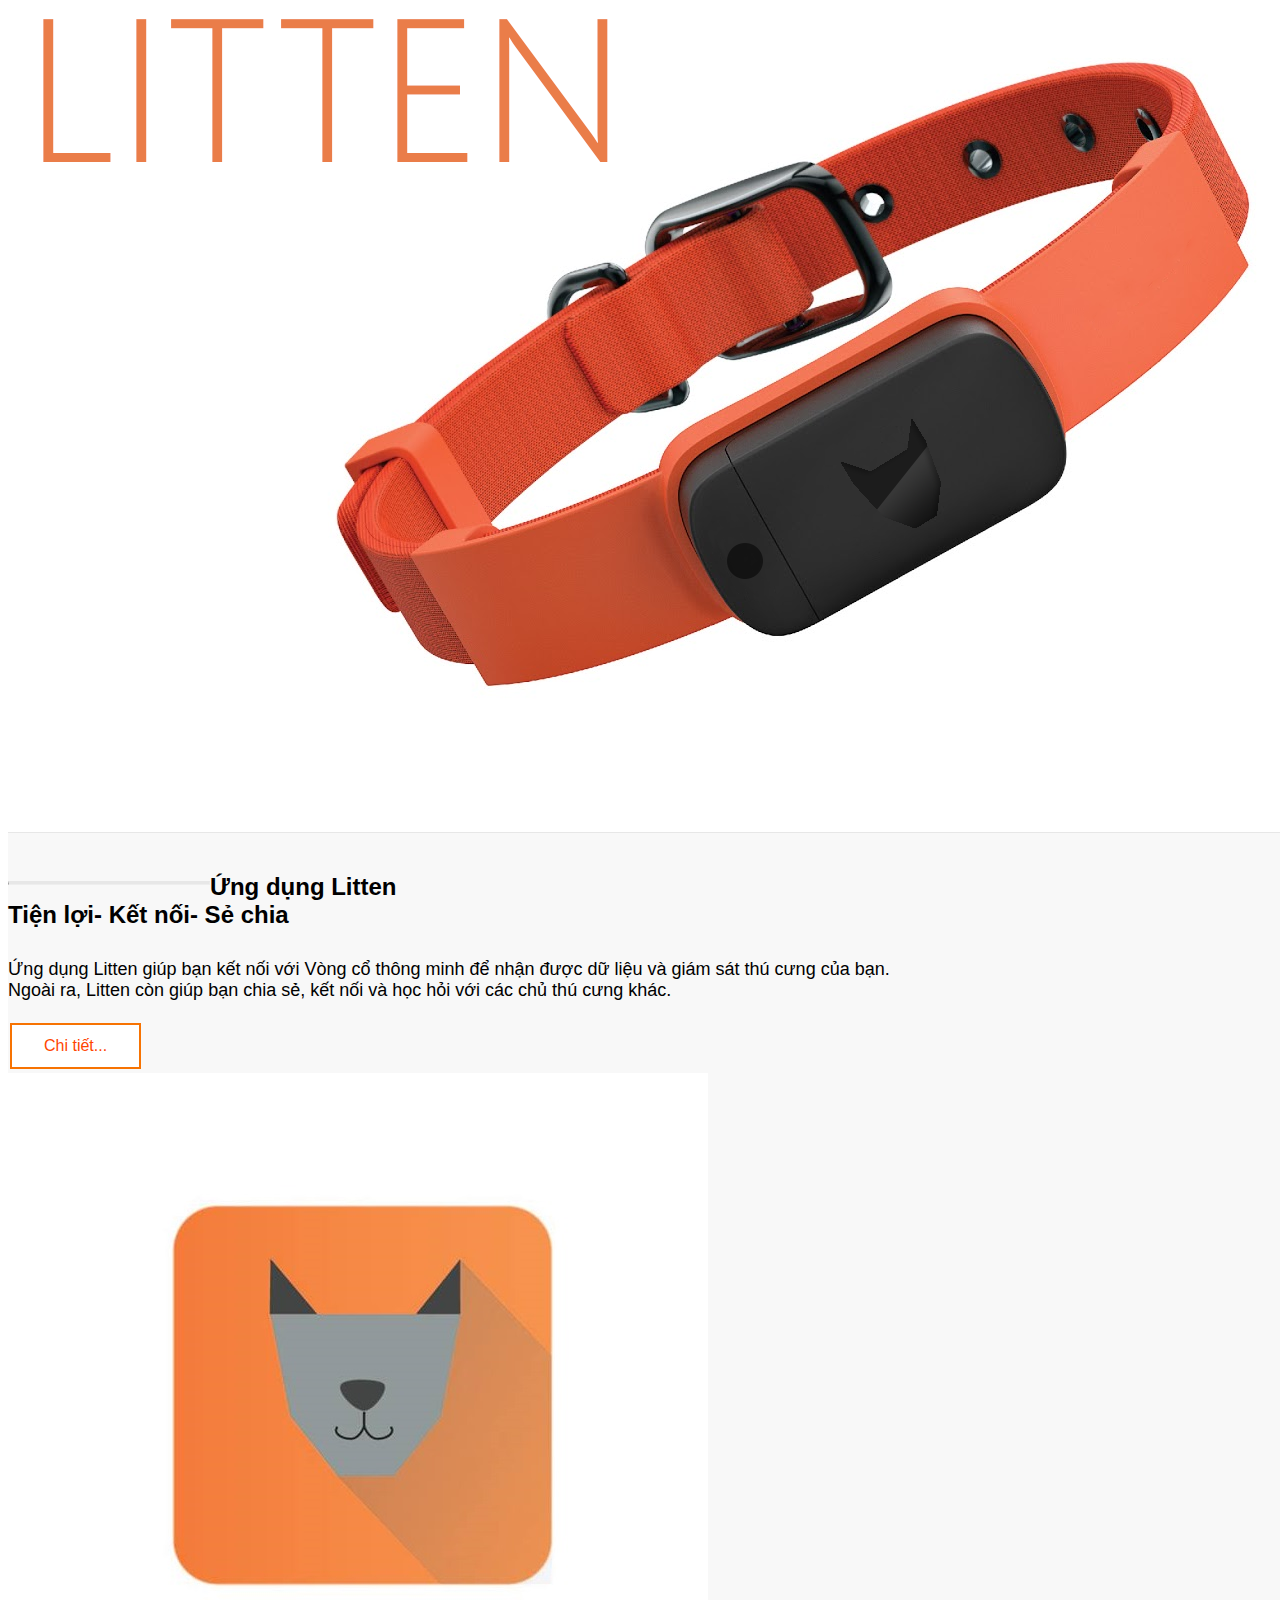
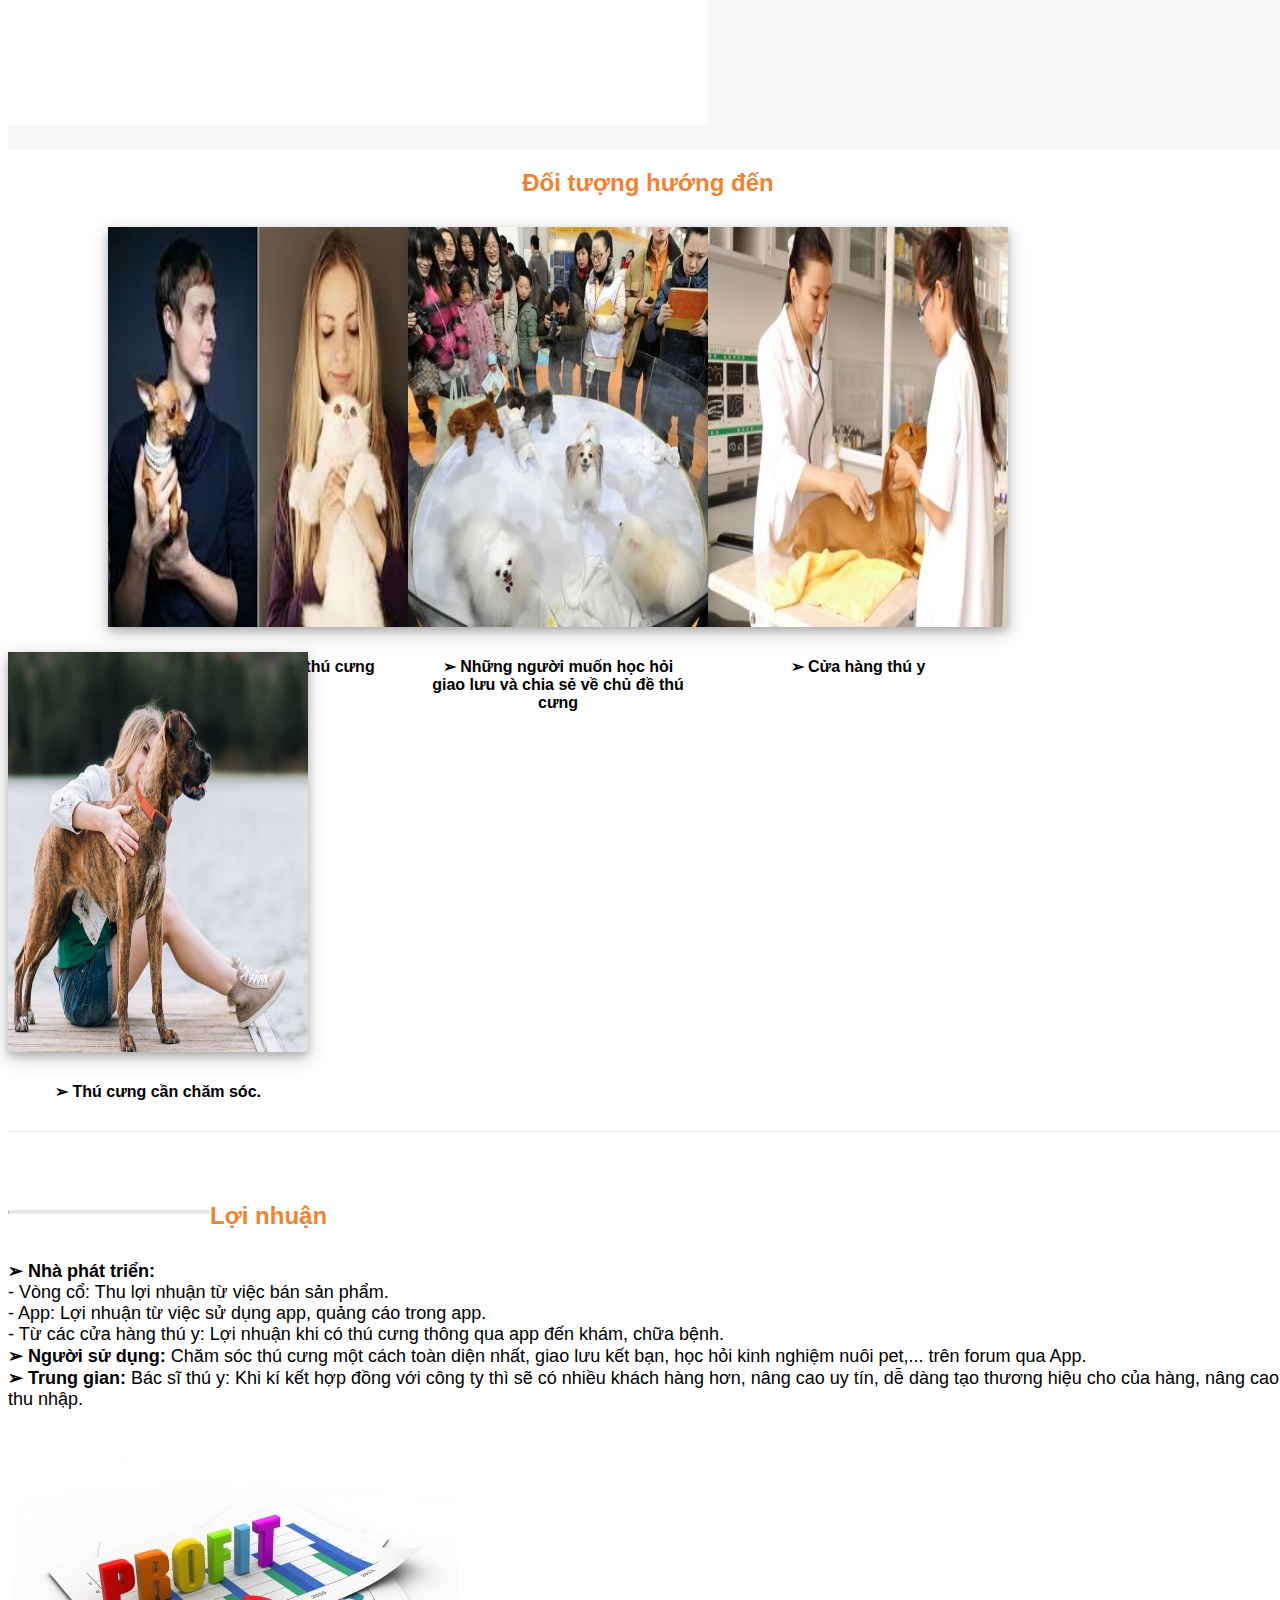
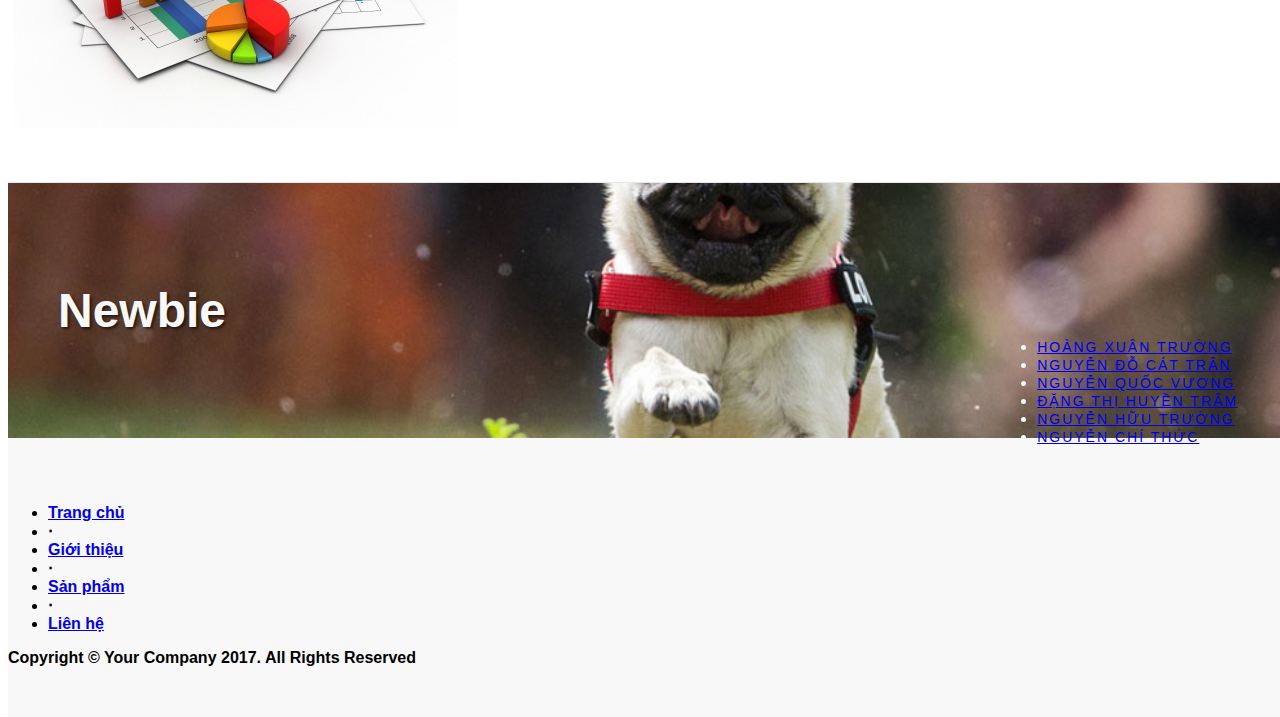
==== commit 3b8a6d6a: "Add files via upload" ====
--- a/index.html
+++ b/index.html
@@ -6,7 +6,9 @@
     <meta name="viewport" content="width=device-width, initial-scale=1">
     <meta name="description" content="">
     <meta name="author" content="">
+
     <title>Litten</title>
+    <link rel="shortcut icon" href="img/ico.jpg">
     <!-- Bootstrap Core CSS -->
     <link href="css/bootstrap.min.css" rel="stylesheet">
     <!-- Custom CSS -->
@@ -18,7 +20,7 @@
 </head>
 <body>
     <!-- Navigation -->
-    <nav class="navbar navbar-default navbar-fixed-top topnav" role="navigation">
+    <nav class="navbar navbar-default navbar-fixed-top topnav" role="navigation" style="background-color: #f38232;">
         <div class="container topnav">
             <!-- Brand and toggle get grouped for better mobile display -->
             <div class="navbar-header">
@@ -34,13 +36,28 @@
             <div class="collapse navbar-collapse" id="bs-example-navbar-collapse-1">
                 <ul class="nav navbar-nav navbar-right">
                     <li>
-                        <a href="#about">Giới thiệu</a>
+                        <a href="#mainpage">Trang chủ</a>
                     </li>
                     <li>
-                        <a href="#services">Sản phẩm</a>
+                        <a href="#problem">Thực trạng</a>
+
+                    </li>
+                    <li class="nav-item dropdown">
+                        <a class="nav-link dropdown-toggle" id="navbarDropdownMenuLink" data-toggle="dropdown" aria-haspopup="true" aria-expanded="false">
+                            Giải pháp
+                        </a>
+                        <div class="dropdown-menu" aria-labelledby="navbarDropdownMenuLink" style="background-color: #fc8a39;">
+                            <a class="dropdown-item" href="#necklace">Vòng cổ </a> </br>
+                            <a class="dropdown-item" href="#app">Ứng dụng Litten</a></br>
+                            <a class="dropdown-item" href="#target">Đối tượng</a></br>
+                            <a class="dropdown-item" href="#benefit">Lợi nhuận</a></br>
+                        </div>
                     </li>
                     <li>
-                        <a href="#contact">Liên hệ</a>
+                        <a href="#product">Sản phẩm</a>
+                    </li>
+                    <li>
+                        <a href="#information">Thông tin nhóm</a>
                     </li>
                 </ul>
             </div>
@@ -50,7 +67,7 @@
     </nav>
 
     <!-- Header -->
-  
+    <a name="mainpage"></a>
     <div class="intro-header">
         <div class="container">
             <div class="row">
@@ -58,125 +75,225 @@
                     <div class="intro-message">
                         <h1>Litten</h1>
                         <h3>Mang công nghệ đến cho thú cưng của bạn</h3>
-                         <hr class="intro-divider">
-                        <!--<ul class="list-inline intro-social-buttons">
-                            <li>
-                                <a href="https://twitter.com/SBootstrap" class="btn btn-default btn-lg"><i class="fa fa-twitter fa-fw"></i> <span class="network-name">Twitter</span></a>
-                            </li>
-                            <li>
-                                <a href="https://github.com/IronSummitMedia/startbootstrap" class="btn btn-default btn-lg"><i class="fa fa-github fa-fw"></i> <span class="network-name">Github</span></a>
-                            </li>
-                            <li>
-                                <a href="#" class="btn btn-default btn-lg"><i class="fa fa-linkedin fa-fw"></i> <span class="network-name">Linkedin</span></a>
-                            </li>
-                        </ul> -->
+                        <hr class="intro-divider">
+
                     </div>
                 </div>
             </div>
         </div>
         <!-- /.container -->
     </div>
+    <button></button>
     <!-- /.intro-header -->
     <!-- Page Content -->
-    <a name="about"></a>
+    <a name="problem"></a>
     <div class="content-section-a">
-        <div class="container">
-            <div class="row">
-                <div class="col-lg-5 col-sm-6">
-                    <hr class="section-heading-spacer">
-                    <div class="clearfix"></div>
-                    <h2 class="section-heading">Các vấn đề chăm sóc sức khỏe thú cưng hiện nay: <br>Khó khăn- thiếu chính xác- không tiện lợi</h2>
-                    <p class="lead">Bạn là một người yêu thú cưng? <br>Bạn luôn muốn thú cưng khỏe mạnh nhất? <br>Bạn muốn biết trình trạng thú cưng ra sao? Nhưng bạn quá bận rộn? <br>Bạn không thể theo dõi quá trình sức khỏe thú cưng một cách tiện lợi nhất?</p>
-                </div>
-                <div class="col-lg-5 col-lg-offset-2 col-sm-6">
-                    <img class="img-responsive" src="img/ipad.png" alt="">
-                </div>
-            </div>
-        </div>
-        <!-- /.container -->
-    </div>
-    <!-- /.content-section-a -->
+        <center>
+            <h2 class="section-heading">
+                <font color="#fc8a39"> Các vấn đề chăm sóc sức khỏe thú cưng hiện nay </font>
+                <h3>Khó khăn- thiếu chính xác- không tiện lợi</h3>
+            </h2>
+        </center>
+
+        <div>
+            <br /> <br />
+            <p class="lead" style="margin-left:150px"><strong><font size="3" color="#fb8709">➢ Bạn là một người yêu thú cưng? </font></strong> </p>
+
+            <div class="polaroid" style="width:400px;height:300px ;margin-left:300px;float:left">
+
+                <img src="img/ThucTrang/1.jpg" alt="Pet" style="width:100%; height:100% ">
+            </div>
+            <div class="polaroid" style="width:400px;height:300px ;float:left">
+                <img src="img/ThucTrang/2.jpg" alt="Pet" style="width:100%; height:100%">
+            </div>
+            <div style="clear:both"></div>
+        </div>
+
+        <div>
+            <br /> <br />
+            <p class="lead" style="margin-left:150px"><strong><font size="3" color="#fb8709">➢ Bạn luôn muốn thú cưng khỏe mạnh nhất? </font></strong> </p>
+
+            <div class="polaroid" style="width:400px;height:300px ;margin-left:300px;float:left">
+
+                <img src="img/ThucTrang/3.jpg" alt="Pet" style="width:100%; height:100% ">
+            </div>
+            <div class="polaroid" style="width:400px;height:300px ;float:left">
+                <img src="img/ThucTrang/4.jpg" alt="Pet" style="width:100%; height:100%">
+            </div>
+            <div style="clear:both"></div>
+        </div>
+
+        <div>
+            <br /> <br />
+            <p class="lead" style="margin-left:150px"><strong><font size="3" color="#fb8709">➢ Bạn muốn biết trình trạng thú cưng ra sao? Nhưng bạn quá bận rộn! </font></strong> </p>
+
+            <div class="polaroid" style="width:400px;height:300px ;margin-left:300px;float:left">
+
+                <img src="img/ThucTrang/5.jpg" alt="Pet" style="width:100%; height:100% ">
+            </div>
+            <div class="polaroid" style="width:400px;height:300px ;float:left">
+                <img src="img/ThucTrang/6.jpg" alt="Pet" style="width:100%; height:100%">
+            </div>
+            <div style="clear:both"></div>
+        </div>
+
+
+        <div>
+            <br /> <br />
+            <p class="lead" style="margin-left:150px"><strong><font size="3" color="#fb8709">➢ Bạn không thể theo dõi quá trình sức khỏe thú cưng một cách tiện lợi nhất? </font></strong> </p>
+
+            <div class="polaroid" style="width:400px;height:300px ;margin-left:400px;float:left">
+
+                <img src="img/ThucTrang/7.jpg" alt="Pet" style="width:100%; height:100% ">
+            </div>
+
+            <div style="clear:both"></div>
+        </div>
+        <!--<button data-toggle="collapse" data-target="#Shorten" class="button2">Rút gọn</button>-->
+    </div>
+
+    <!--<div class="container">
+        <div class="row">
+            <div class="col-lg-5 col-sm-6">
+                <hr class="section-heading-spacer">
+                <div class="clearfix"></div>
+
+                <p class="lead">
+                    Bạn là một người yêu thú cưng?
+
+
+                    <br>Bạn luôn muốn thú cưng khỏe mạnh nhất?
+
+                    <br>Bạn muốn biết trình trạng thú cưng ra sao? Nhưng bạn quá bận rộn?
+
+                    <br>Bạn không thể theo dõi quá trình sức khỏe thú cưng một cách tiện lợi nhất?
+                </p>
+            </div>
+            <div class="col-lg-5 col-lg-offset-2 col-sm-6">
+                <img class="img-responsive" src="img/ipad.png" alt="">
+            </div>
+        </div>
+    </div>-->
+    </div>
+    <!--  Giai phap-->
+    <a name="product"></a>
+    <div>
+        <a name="solution"></a>
+        <center>
+            <h2 class="section-heading">
+                <font color="#fc8a10" size="10"> Giải pháp </font>
+
+            </h2>
+        </center>
+
+        <div>
+            <a name="necklace"></a>
+            <div class="content-section-b">
+                <div class="container">
+                    <div class="row">
+                        <div class="col-lg-5 col-lg-offset-1 col-sm-push-6  col-sm-6">
+                            <hr class="section-heading-spacer">
+                            <div class="clearfix"></div>
+                            <h2 class="section-heading">Vòng cổ thông minh<br>Chăm sóc sức khỏe tốt nhất cho thú cưng của bạn</h2>
+                            <p class="lead">Với chiếc vòng cổ bạn đã có thể theo dõi sức khỏe thú cưng của bạn một cách tốt nhất.</p>
+                            <!--    <p class="lead">Với chiếc vòng cổ, bạn có những gì?<br>➢ Chức năng đo nhịp tim, nhịp thở.<br>➢ Đo dấu hiệu vận động: quãng đường, calorie tiêu thụ, thời gian ngủ, thời gian vận động.<br>➢ Đo nhiệt độ cơ thể của thú cưng.<br>➢ Định vị vị trí của thú cưng. </p>-->
+                            <a href="necklace\Necklace.html" target="_blank">
+                                <button class="button button2">Chi tiết...</button>
+                            </a>
+                        </div>
+                        <div class="col-lg-5 col-sm-pull-6  col-sm-6">
+                            <img class="img-responsive" src="img/necklace.png" alt="">
+                        </div>
+                    </div>
+                </div>
+                <!-- /.container -->
+            </div>
+            <!-- /.content-section-a -->
+            <a name="app"></a>
+            <div class="content-section-a">
+                <div class="container">
+                    <div class="row">
+                        <div class="col-lg-5 col-sm-6">
+                            <hr class="section-heading-spacer">
+                            <div class="clearfix"></div>
+                            <h2 class="section-heading">Ứng dụng Litten<br>Tiện lợi- Kết nối- Sẻ chia</h2>
+                            <p class="lead">Ứng dụng Litten giúp bạn kết nối với Vòng cổ thông minh để nhận được dữ liệu và giám sát thú cưng của bạn.<br>Ngoài ra, Litten còn giúp bạn chia sẻ, kết nối và học hỏi với các chủ thú cưng khác.</p>
+                            <!--<p class="lead">Litten có những gì?<br>➢ Ghi nhận lại kết quả của nhịp tim, nhịp thở, nhiệt độ của thú cưng theo một tiến trình.<br>➢ Tìm kiếm thú cưng thông qua thiết bị định vị.<br>➢ Liên kết và gửi quá trình theo dõi đến cửa hàng thú y khi thú cưng bị bệnh.<br>➢ Là nơi lưu trữ và chia sẻ trạng thái, khoảng khắc của thú cưng lên tường.<br>➢ Có thể kết bạn, giao lưu, học hỏi và chia sẻ kinh nghiệm với các chủ thú cưng khác.</p>-->
+                            <a href="app\Application.html" target="_blank">
+                                <button class="button button2">Chi tiết...</button>
+                            </a>
+                        </div>
+
+                        <div class="col-lg-5 col-lg-offset-2 col-sm-6">
+                            <img class="img-responsive" src="img/Logo.jpg" alt="">
+                        </div>
+                    </div>
+                </div>
+                <!-- /.container -->
+            </div>
+        </div>
+    </div>
+
+    <!--doi tuong huong den-->
+    <a name="target"></a>
+    <center>
+        <h2 class="section-heading">
+            <font color="#f38232" size="5"> Đối tượng hướng đến </font>
+        </h2>
+    </center>
+    <div>
+
+        <div class="polaroid" style="width:300px;height:400px ;margin-left:100px;float:left">
+            <img src="img/chu.jpg" alt="Pet" style="width:100%; height:100% ">
+            <div class="container1 ">
+                <p>➢ Những người nuôi thú cưng </p>
+            </div>
+        </div>
+        <div class="polaroid" style="width:300px;height:400px ;float:left">
+            <img src="img/giao.jpg" alt="Pet" style="width:100%; height:100%">
+            <div class="container1 ">
+                <p>➢ Những người muốn học hỏi giao lưu và chia sẻ về chủ đề thú cưng</p>
+            </div>
+        </div>
+        <div class="polaroid" style="width:300px;height:400px ;float:left">
+            <img src="img/cua.jpg" alt="Pet" style="width:100%; height:100%">
+            <div class="container1 ">
+                <p>➢ Cửa hàng thú y</p>
+            </div>
+        </div>
+        <div class="polaroid" style="width:300px;height:400px ;float:left">
+            <img src="img/care.jpg" alt="Pet" style="width:100%; height:100%">
+            <div class="container1 ">
+                <p>➢ Thú cưng cần chăm sóc.</p>
+            </div>
+        </div>
+        <div style="clear:both"></div>
+        <br />
+    </div>
+
+
+    <!--loi ich-->
+    <br /> <br />
+    <a name="benefit"></a>
     <div class="content-section-b">
         <div class="container">
             <div class="row">
                 <div class="col-lg-5 col-lg-offset-1 col-sm-push-6  col-sm-6">
                     <hr class="section-heading-spacer">
                     <div class="clearfix"></div>
-                    <h2 class="section-heading">Vòng cổ thông minh<br>Chăm sóc sức khỏe tốt nhất cho thú cưng của bạn</h2>
-                    <p class="lead">Chỉ với một chiếc vòng cổ bạn đã có thể theo dõi sức khỏe thú cưng của bạn một cách tốt nhất.</p>
-                    <p class="lead">Với chiếc vòng cổ, bạn có những gì?<br>➢ Chức năng đo nhịp tim, nhịp thở.<br>➢ Đo dấu hiệu vận động: quãng đường, calorie tiêu thụ, thời gian ngủ, thời gian vận động.<br>➢ Đo nhiệt độ cơ thể của thú cưng.<br>➢ Định vị vị trí của thú cưng. </p>
-                </div>
-                <div class="col-lg-5 col-sm-pull-6  col-sm-6">
-                    <img class="img-responsive" src="img/dog.png" alt="">
-                </div>
-            </div>
-        </div>
-        <!-- /.container -->
-    </div>
-
-
-    <!-- /.content-section-a -->
-    <div class="content-section-a">
-        <div class="container">
-            <div class="row">
-                <div class="col-lg-5 col-sm-6">
-                    <hr class="section-heading-spacer">
-                    <div class="clearfix"></div>
-                    <h2 class="section-heading">Ứng dụng Litten<br>Tiện lợi- Kết nối- Sẻ chia</h2>
-                    <p class="lead">Ứng dụng Litten giúp bạn kết nối với Vòng cổ thông minh để nhận được dữ liệu và giám sát thú cưng của bạn.<br>Ngoài ra, Litten còn giúp bạn chia sẻ, kết nối và học hỏi với các chủ thú cưng khác.</p>
-                    <p class="lead">Litten có những gì?<br>➢ Ghi nhận lại kết quả của nhịp tim, nhịp thở, nhiệt độ của thú cưng theo một tiến trình.<br>➢ Tìm kiếm thú cưng thông qua thiết bị định vị.<br>➢ Liên kết và gửi quá trình theo dõi đến cửa hàng thú y khi thú cưng bị bệnh.<br>➢ Là nơi lưu trữ và chia sẻ trạng thái, khoảng khắc của thú cưng lên tường.<br>➢ Có thể kết bạn, giao lưu, học hỏi và chia sẻ kinh nghiệm với các chủ thú cưng khác.</p>
-
-                </div>
-                <div class="col-lg-5 col-lg-offset-2 col-sm-6">
-                    <img class="img-responsive" src="img/Logo.jpg" alt="">
-                </div>
-            </div>
-        </div>
-        <!-- /.container -->
-    </div>
-    <!-- /.content-section-a -->
-    <!-- /.content-section-b -->
-    <div class="content-section-b">
-        <div class="container">
-            <div class="row">
-                <div class="col-lg-5 col-lg-offset-1 col-sm-push-6  col-sm-6">
-                    <hr class="section-heading-spacer">
-                    <div class="clearfix"></div>
-                    <h2 class="section-heading">Đối tượng hướng đến</h2>
+                    <h2 class="section-heading"><font color="#f38232" font="6">Lợi nhuận</font> </h2>
                     <p class="lead">
-                        ➢ Những người nuôi thú cưng
-                        <br>➢ Những người muốn học hỏi giao lưu và chia sẻ về chủ đề thú cưng
-                        <br>➢ Cửa hàng thú y
-                        <br>➢ Thú cưng cần chăm sóc.
-                    </p>
-                </div>
-                <div class="col-lg-5 col-sm-pull-6  col-sm-6">
-                    <img class="img-responsive" src="img/DoiTuong.jpg" alt="">
-                </div>
-            </div>
-        </div>
-        <!-- /.container -->
-    </div>
-
-    <div class="content-section-b">
-        <div class="container">
-            <div class="row">
-                <div class="col-lg-5 col-lg-offset-1 col-sm-push-6  col-sm-6">
-                    <hr class="section-heading-spacer">
-                    <div class="clearfix"></div>
-                    <h2 class="section-heading">Lợi ích </h2>
-                    <p class="lead">
-                        ➢ Nhà phát triển:
+                        <b>➢ Nhà phát triển:</b>
                         <br>   - Vòng cổ: Thu lợi nhuận từ việc bán sản phẩm.
                         <br>   - App: Lợi nhuận từ việc sử dụng app, quảng cáo trong app.
                         <br>   - Từ các cửa hàng thú y: Lợi nhuận khi có thú cưng thông qua app đến khám, chữa bệnh.
-                        <br>➢ Người sử dụng: Chăm sóc thú cưng một cách toàn diện nhất, giao lưu kết bạn, học hỏi kinh nghiệm nuôi pet,... trên forum qua App.
-                        <br>➢ Trung gian: Bác sĩ thú y: Khi kí kết hợp đồng với công ty thì sẽ có nhiều khách hàng hơn, nâng cao uy tín, dễ dàng tạo thương hiệu cho của hàng, nâng cao thu nhập.
+                        <br><b>➢ Người sử dụng:</b> Chăm sóc thú cưng một cách toàn diện nhất, giao lưu kết bạn, học hỏi kinh nghiệm nuôi pet,... trên forum qua App.
+                        <br><b>➢ Trung gian:</b> Bác sĩ thú y: Khi kí kết hợp đồng với công ty thì sẽ có nhiều khách hàng hơn, nâng cao uy tín, dễ dàng tạo thương hiệu cho của hàng, nâng cao thu nhập.
                     </p>
 
                 </div>
                 <div class="col-lg-5 col-sm-pull-6  col-sm-6">
-                    <img class="img-responsive" src="img/LoiIch.jpg" alt="">
+                    <img class="img-responsive" src="img/loi.jpg" alt="">
                 </div>
             </div>
         </div>
@@ -185,185 +302,14 @@
 
 
 
-    <div class="content-section-a">
-        <center> <h2>Sản phẩm chi tiết </h2> </center>
-        <div class="container">
-            <div class="row">
-                <div class="col-lg-5 col-sm-6">
-                    <hr class="section-heading-spacer">
-                    <div class="clearfix"></div>
-
-                    <h3>❖ Vòng cổ Litten</h3>
-                    <p class="lead">
-                        <br>  ➢ Chức năng đo nhịp tim, nhịp thở.
-                        <br>  ➢ Đo dấu hiệu vận động: quãng đường đi, calorie tiêu thụ, thời gian ngủ, thời gian vận động.
-                        <br>  ➢ Cảm biến thân nhiệt.
-                        <br>  ➢ Định vị GPS.
-                        <br>  ➢ Trang bị pin li-ion có thời gian chờ lên đến 3 tháng và có khả năng chống bụi, nước theo tiêu chuẩn IP68 (Chống bụi, chống nước, chịu được khoảng thời gian dài dưới độ sâu trên 1m và có áp lực).
-                        <br>  ➢ Vòng kết nối với smartphone hoặc máy tính bằng Bluetooth, wi-fi thông qua ứng dụng Litten.
-                        <br>  ➢ Cảnh báo trên ứng dụng khi chiếc vòng bị tháo hoặc bị tác dụng lực.
-                </div>
-                <div class="col-lg-5 col-lg-offset-2 col-sm-6">
-                    <img class="img-responsive" src="img/phones.png" alt="">
-
-                </div>
-            </div>
-        </div>
-        <div class="container">
-            <div class="row">
-                <div class="col-lg-5 col-sm-6">
-                    <hr class="section-heading-spacer">
-                    <div class="clearfix"></div>
-
-                    <h3 class="section-heading">❖ Ứng dụng Litten </h3>
-                    <p class="lead">
-                        ➢ Hiện thị thông tin các chỉ số của thú cưng hiện tại ở màn hình chính của app
-                    </p>
-                </div>
-                <div class="col-lg-5 col-lg-offset-2 col-sm-6">
-                    <img class="img-responsive" src="img/TrangChinh.jpg" alt="" />
-                </div>
-            </div>
-        </div>
-        <div class="content-section-b">
-            <div class="container">
-                <div class="row">
-                    <div class="col-lg-5 col-lg-offset-1 col-sm-push-6  col-sm-6">
-                        <hr class="section-heading-spacer">
-                        <div class="clearfix"></div>
-                        <h4 class="section-heading">Menu ứng dụng</h4>
-                        <p class="lead">
-                            ➢ Forum
-                            <br>➢ Thông tin thú cưng
-                            <br>➢ Bản đồ
-                            <br>➢ Lịch sử
-                            <br>➢ Giúp đỡ
-                        </p>
-                    </div>
-                    <div class="col-lg-5 col-sm-pull-6  col-sm-6">
-                        <img class="img-responsive" src="img/Menu.jpg" alt="">
-                    </div>
-                </div>
-            </div>
-            <!-- /.container -->
-        </div>
-
-        <div class="container">
-            <div class="row">
-                <div class="col-lg-5 col-sm-6">
-                    <hr class="section-heading-spacer">
-                    <div class="clearfix"></div>
-                    <h4 class="lead">
-                        ➢ Forum:
-                        <br>    ▪ Nơi giao lưu, kết bạn, học hỏi các kinh nghiệm từ các người nuôi thú cưng khác
-                        <br>	▪ Nơi để chia sẻ lưu trữ thông tin, hình ảnh thú cưng của người chủ
-                    </h4>
-                </div>
-                <div class="col-lg-5 col-lg-offset-2 col-sm-6">
-                    <img class="img-responsive" src="img/Forum.jpg" alt="">
-                </div>
-            </div>
-        </div>
-
-
-
-        <div class="content-section-a">
-            <div class="container">
-                <div class="row">
-                    <div class="col-lg-5 col-sm-6">
-                        <hr class="section-heading-spacer">
-                        <div class="clearfix"></div>
-                        <h4 class="lead">
-                            ➢ Thông tin, lý lịch của thú cưng
-                            <br>		▪ Tên
-                            <br>		▪ Tuổi
-                            <br>		▪ Thú cưng: chó/ mèo
-                            <br>		▪ Loại thú cưng
-                            <br>		▪ Chỉ số bình thường của thú cưng
-                        </h4>
-                    </div>
-                    <div class="col-lg-5 col-lg-offset-2 col-sm-6">
-                        <img class="img-responsive" src="img/ThongTin.jpg" alt="">
-                    </div>
-                </div>
-            </div>
-        </div>
-
-        <div class="content-section-a">
-            <div class="container">
-                <div class="row">
-                    <div class="col-lg-5 col-sm-6">
-                        <hr class="section-heading-spacer">
-                        <div class="clearfix"></div>
-                        <h4 class="lead">
-                            ➢ 	 Bản đồ:
-                            <br>		▪ Đưa được vị trí của thú cưng lên bản đồ: sử dụng GPS được thiết kế trong chiếc vòng
-                            <br>		▪ Đưa được vị trí của người chủ: GPS trên thiết bị điện thoại
-                            <br>		▪ Hướng dẫn cách di chuyển từ người chủ đến thú cưng: đường đi ngắn nhất
-                            <br>		▪ Thể hiện các vị trí của cửa hàng thú ý xung quanh thú cưng lên bản đồ
-                            <br>		▪ Đưa các thông tin các cửa hàng dành cho thú cưng lên bản đồ
-                        </h4>
-                    </div>
-                    <div class="col-lg-5 col-lg-offset-2 col-sm-6">
-                        <img class="img-responsive" src="img/BanDo.jpg" alt="">
-                    </div>
-                </div>
-            </div>
-        </div>
-
-        <div class="content-section-a">
-            <div class="container">
-                <div class="row">
-                    <div class="col-lg-5 col-sm-6">
-                        <hr class="section-heading-spacer">
-                        <div class="clearfix"></div>
-                        <h4 class="lead">
-                            ➢ 	Lịch sử:
-                            <br>		▪ Các thông số của thú cưng được cập nhập liên tục theo giờ gửi qua wifi và Bluetooth.
-                            <br>		▪ Ghi lại tiến trình và lữu trữ các thông tin
-                            <br>		▪ Tổng hợp lại các chỉ số theo tháng, theo tuần
-                        </h4>
-                    </div>
-                    <div class="col-lg-5 col-lg-offset-2 col-sm-6">
-                        <img class="img-responsive" src="img/LichSu.jpg" alt="">
-                    </div>
-                </div>
-            </div>
-        </div>
-        <div class="content-section-a">
-            <div class="container">
-                <div class="row">
-                    <div class="col-lg-5 col-sm-6">
-                        <hr class="section-heading-spacer">
-                        <div class="clearfix"></div>
-                        <h4 class="lead">
-                            ➢ 	Giúp đỡ:
-                            <br>		▪ Chăm sóc cưng: một số cách chăm sóc, cách phát hiện bệnh của thú cưng
-                            <br>		▪ Huấn luyện: cách huấn luyện thú cưng
-                            <br>		▪ Lời khuyên, mách nước: một số cách giúp thú cưng phát triển tốt nhất
-                        </h4>
-                    </div>
-                    <div class="col-lg-5 col-lg-offset-2 col-sm-6">
-                        <img class="img-responsive" src="img/Help.jpg" alt="">
-                    </div>
-                </div>
-            </div>
-        </div>
-
-
-        <!-- /.container -->
-    </div>
-
-
-
-
-
-
-
-
-
-
-    <a name="contact"></a>
+
+
+
+
+
+
+
+    <a name="information"></a>
     <div class="banner">
         <div class="container">
             <div class="row">
@@ -401,6 +347,8 @@
         <!-- /.container -->
     </div>
     <!-- /.banner -->
+
+
     <!-- Footer -->
     <footer>
         <div class="container">
--- a/css/landing-page.css
+++ b/css/landing-page.css
@@ -5,8 +5,8 @@
  */
 
 @font-face {
-  font-family: 'QX_Bariol_Regular';
-  src: url(https://lab01-newbie.github.io/fonts/QX_Bariol_Regular.otf) format('otf');
+    font-family: 'QX_Bariol_Regular';
+    src: url(https://lab01-newbie.github.io/fonts/QX_Bariol_Regular.otf) format('otf');
 }
 
 body,
@@ -27,20 +27,104 @@
 }
 
 .topnav {
-    font-size: 14px; 
+    font-size: 14px;
 }
 
 .lead {
     font-size: 18px;
     font-weight: 400;
 }
-
+/*-----------------------------------------------------------------------------------*/
+/*	Section Testimonials
+/*-----------------------------------------------------------------------------------*/
+#testimonials {
+	margin-top:35px;
+	margin-bottom:57px;
+	padding-top:32px;
+	padding-bottom:40px;
+	background-image:url(../images/testimonials_bg.jpg);
+	background-repeat:no-repeat;
+	background-size:cover;
+	background-position:center center;
+}
+#testimonials h2:before {
+	background-image:url(../images/title_line2.png);
+}
+#testimonials .testimonials_content {
+	padding-bottom:8px;
+	line-height:25px;
+	color:#333;
+}
+#testimonials .testim_foto {
+	float:left;
+	width:120px;
+	height:120px;
+	margin-right:20px;
+	border-radius:50%;
+    margin-top: -15px;
+}
+#testimonials .testim_author_inf {
+	font-size:14px;
+	color:#8a6d3b;
+    font-weight: bolder;
+}
+#testimonials .testim_author_inf span {
+	display:block;
+	text-transform:uppercase;
+	color:#333;
+}
+
+.clear {
+	clear:both;
+	height:0;
+	font-size:0;
+}
+.button {
+    background-color: #f77302; /* Orgren */
+    /*background-color: #fb8709;*/
+    border: none;
+    color: white;
+    padding: 12px 32px;
+    text-align: center;
+    text-decoration: none;
+    display: inline-block;
+    font-size: 16px;
+    margin: 4px 2px;
+    -webkit-transition-duration: 0.4s; /* Safari */
+    transition-duration: 0.4s;
+    cursor: pointer;
+}
+
+.button2 {
+    background-color: white;
+    color: orangered;
+    border: 2px solid #f77302;
+}
+
+.button2:hover {
+        background-color: #f36e21;
+        color: white;
+}
+div.polaroid {
+    width: 80%;
+    background-color: white;
+    box-shadow: 0 4px 8px 0 rgba(0, 0, 0, 0.2), 0 6px 20px 0 rgba(0, 0, 0, 0.19);
+    margin-bottom: 25px;
+}
+
+
+
+
+div.container1 {
+    text-align: center;
+    padding: 10px 20px;
+}
 .intro-header {
     padding-top: 50px; /* If you're making other pages, make sure there is 50px of padding to make sure the navbar doesn't overlap content! */
     padding-bottom: 50px;
     text-align: center;
     color: #f8f8f8;
-    background: url(../img/intro-bg.jpg) no-repeat center center;
+    background: url(../img/intro-bg.png) no-repeat center center;
     background-size: cover;
 }
 
@@ -50,11 +134,11 @@
     padding-bottom: 20%;
 }
 
-.intro-message > h1 {
-    margin: 0;
-    text-shadow: 2px 2px 3px rgba(0,0,0,0.6);
-    font-size: 5em;
-}
+    .intro-message > h1 {
+        margin: 0;
+        text-shadow: 2px 2px 3px rgba(0,0,0,0.6);
+        font-size: 5em;
+    }
 
 .intro-divider {
     width: 400px;
@@ -71,9 +155,9 @@
         padding-bottom: 15%;
     }
 
-    .intro-message > h1 {
-        font-size: 3em;
-    }
+        .intro-message > h1 {
+            font-size: 3em;
+        }
 
     ul.intro-social-buttons > li {
         display: block;
@@ -81,9 +165,9 @@
         padding: 0;
     }
 
-    ul.intro-social-buttons > li:last-child {
-        margin-bottom: 0;
-    }
+        ul.intro-social-buttons > li:last-child {
+            margin-bottom: 0;
+        }
 
     .intro-divider {
         width: 100%;
@@ -98,7 +182,7 @@
 }
 
 .content-section-a {
-    padding: 50px 0;
+    padding: 20px 0;
     background-color: #f8f8f8;
 }
 
@@ -119,21 +203,21 @@
 }
 
 .banner {
-    padding: 100px 0;
+    padding: 100px 50px;
     color: #f8f8f8;
     background: url(../img/banner-bg.jpg) no-repeat center center;
     background-size: cover;
 }
 
-.banner h2 {
-    margin: 0;
-    text-shadow: 2px 2px 3px rgba(0,0,0,0.6);
-    font-size: 3em;
-}
-
-.banner ul {
-    margin-bottom: 0;
-}
+    .banner h2 {
+        margin: 0;
+        text-shadow: 2px 2px 3px rgba(0,0,0,0.6);
+        font-size: 3em;
+    }
+
+    .banner ul {
+        margin-bottom: 0;
+    }
 
 .banner-social-buttons {
     float: right;
@@ -160,9 +244,9 @@
         padding: 0;
     }
 
-    ul.banner-social-buttons > li:last-child {
-        margin-bottom: 0;
-    }
+        ul.banner-social-buttons > li:last-child {
+            margin-bottom: 0;
+        }
 }
 
 footer {
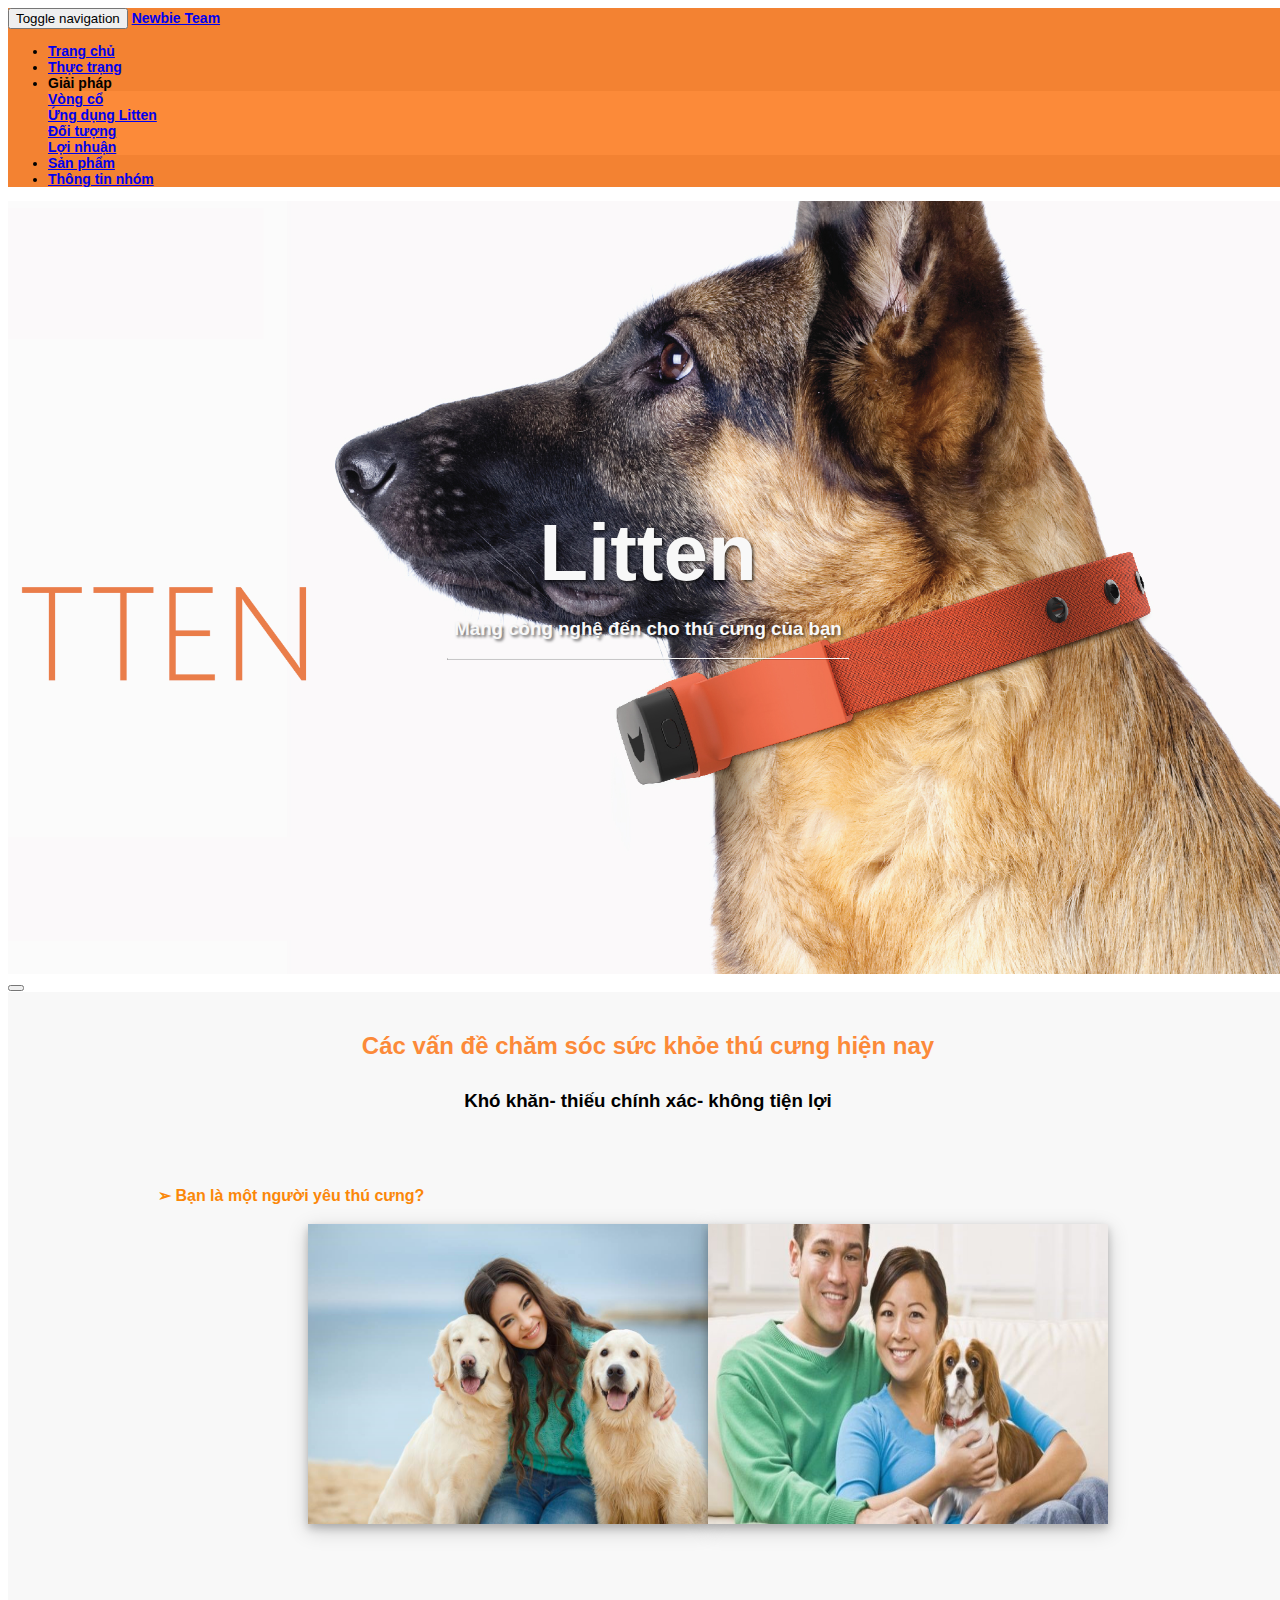
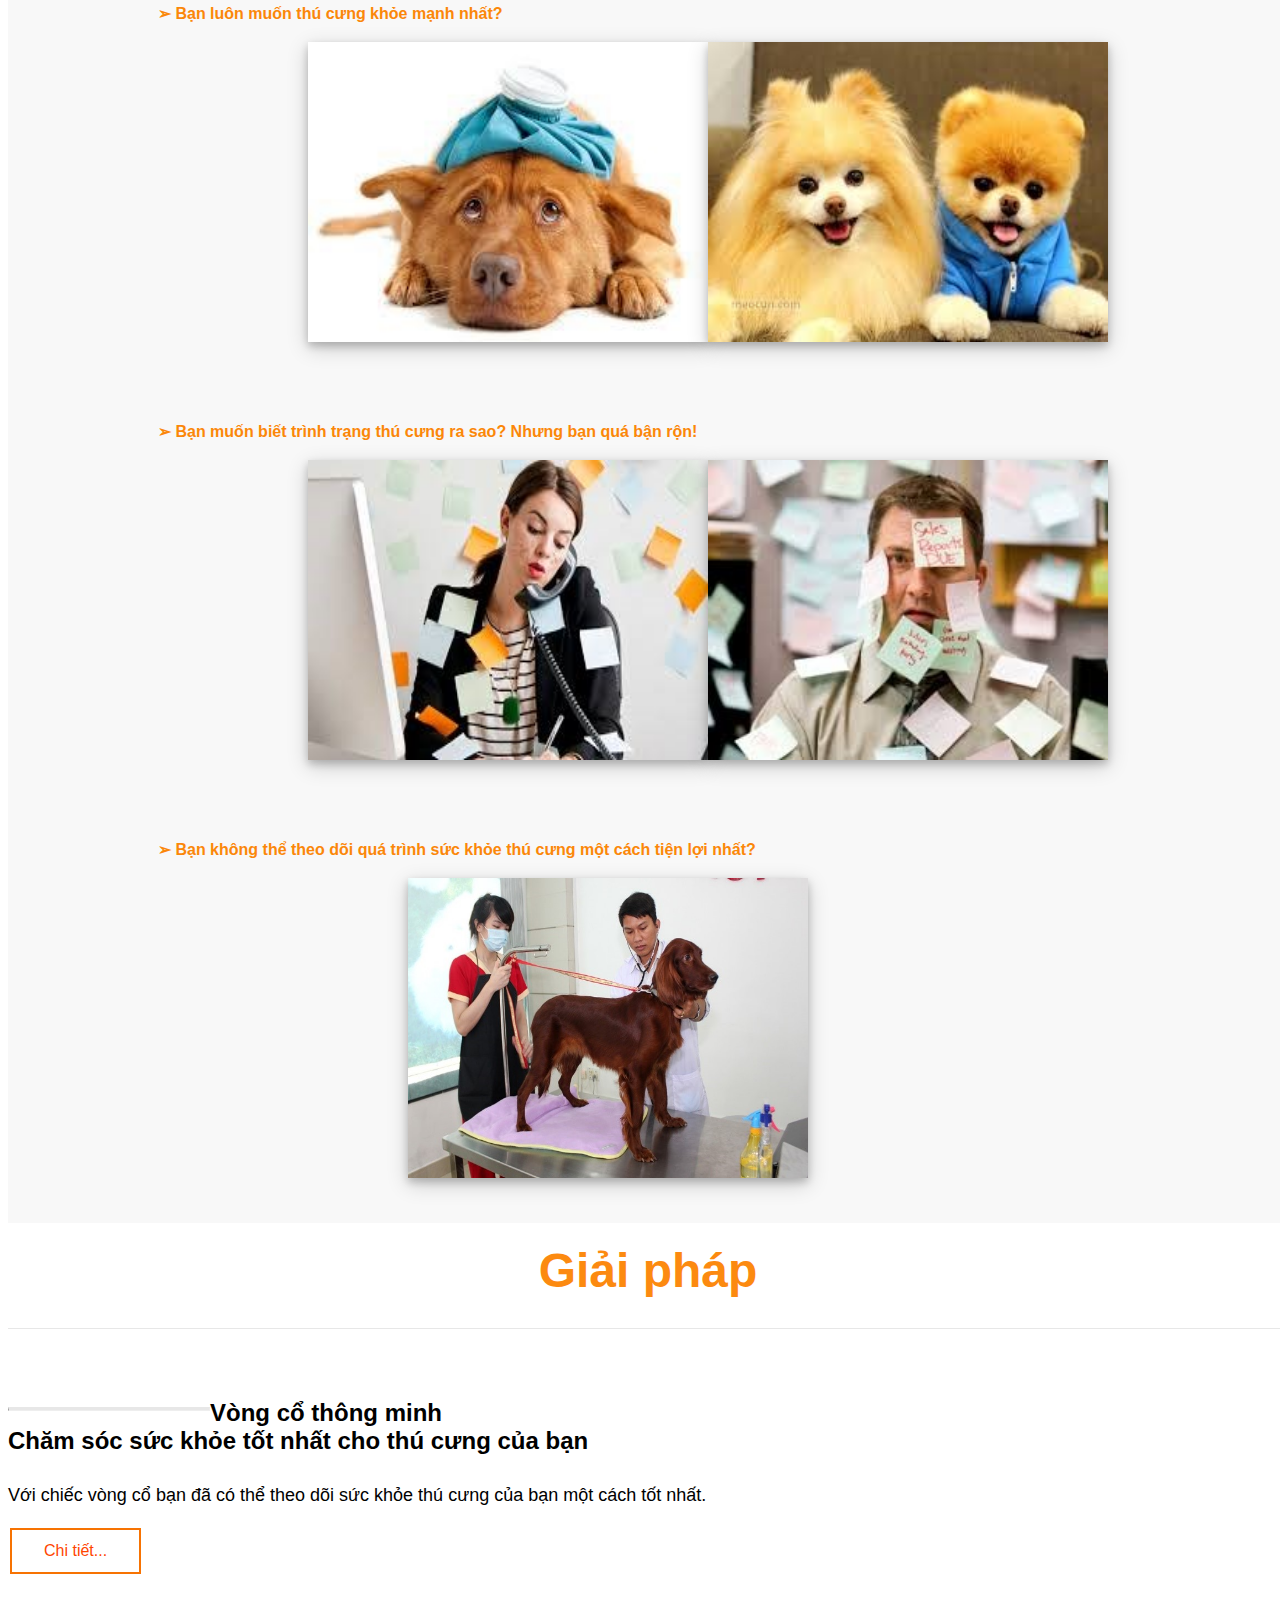
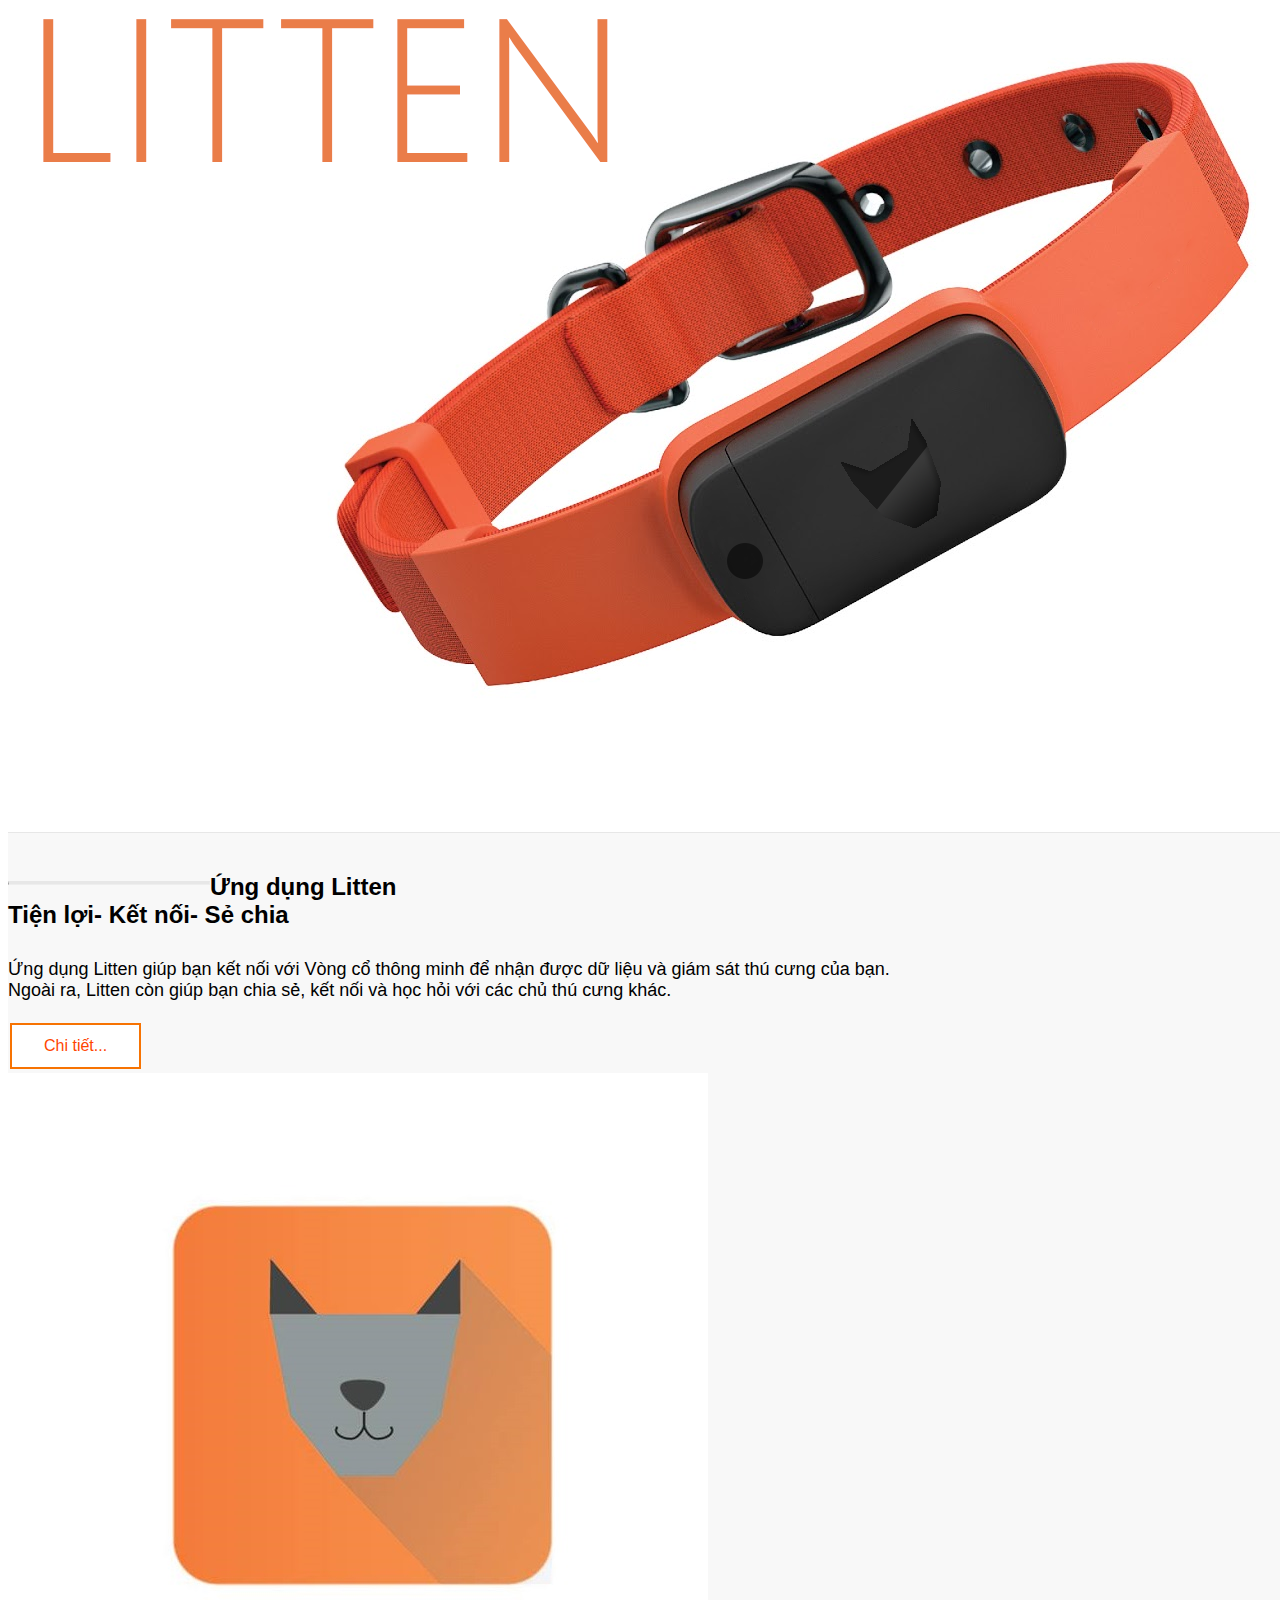
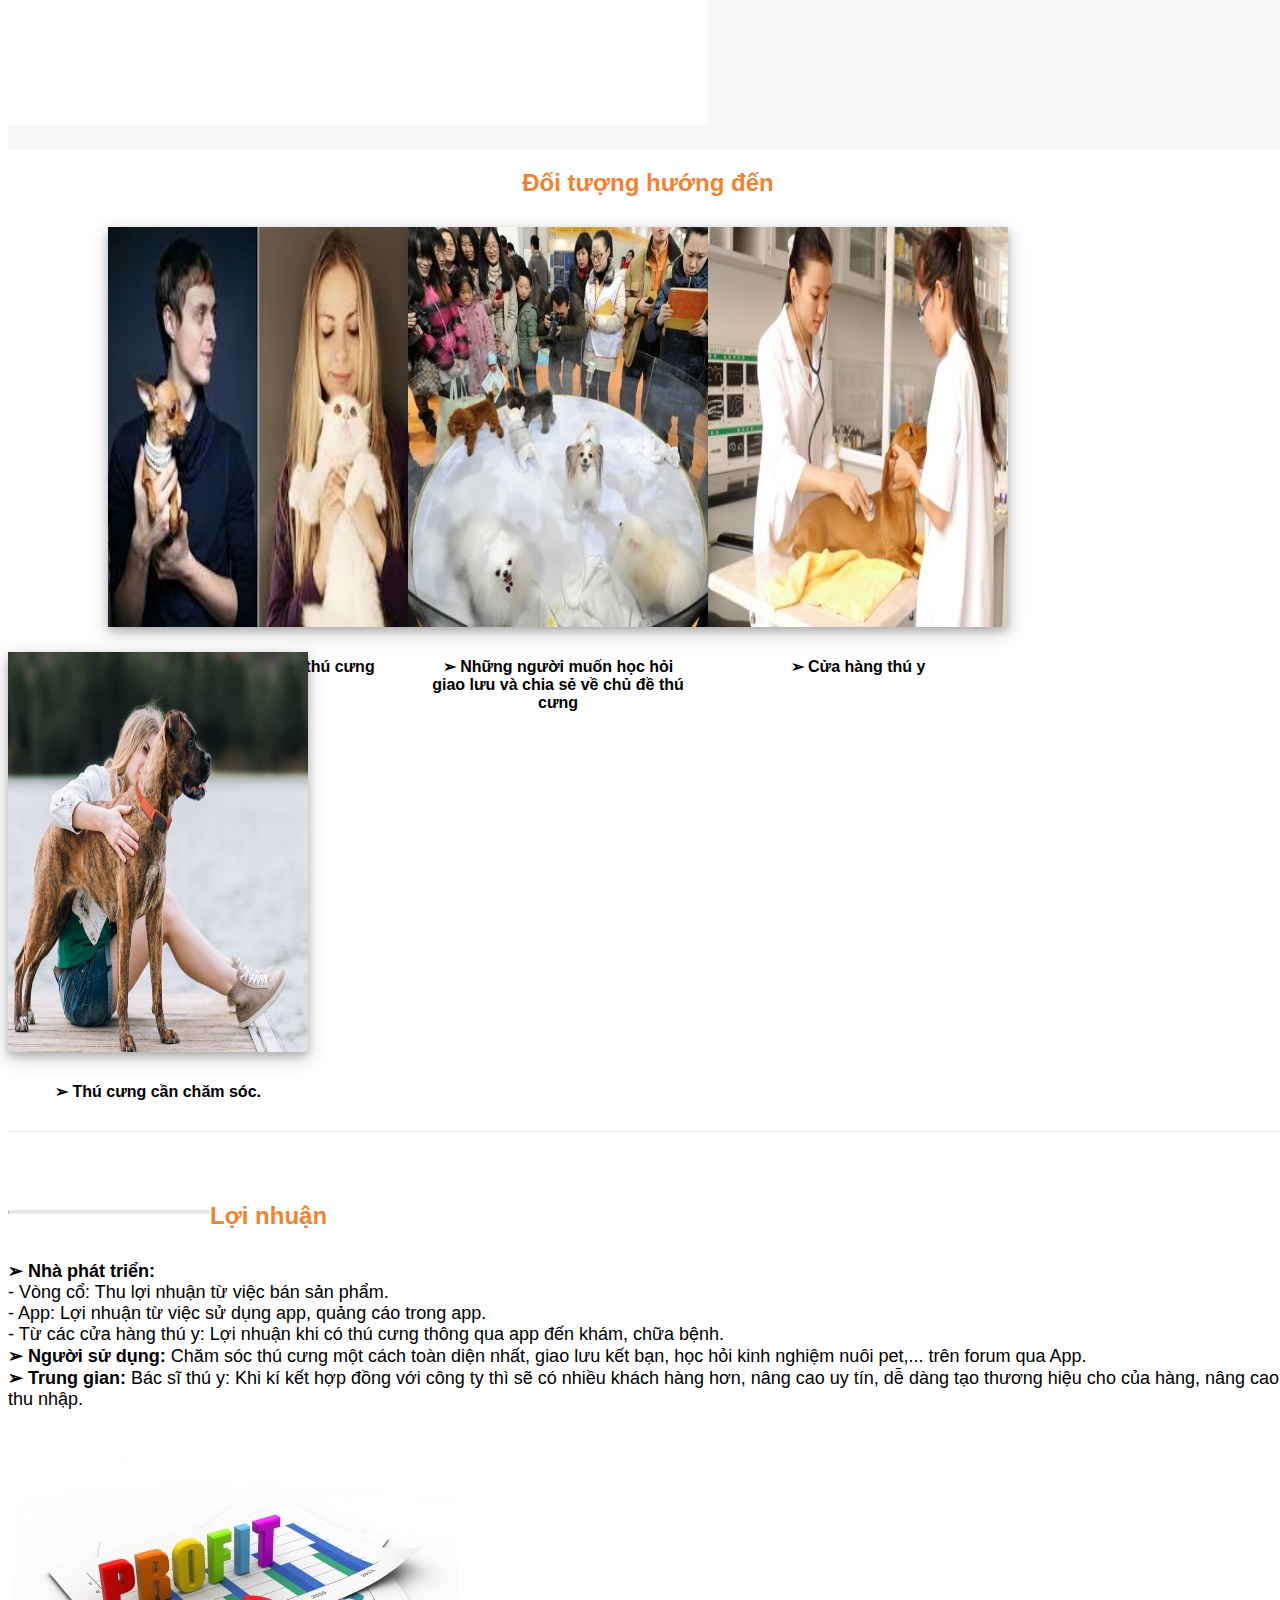
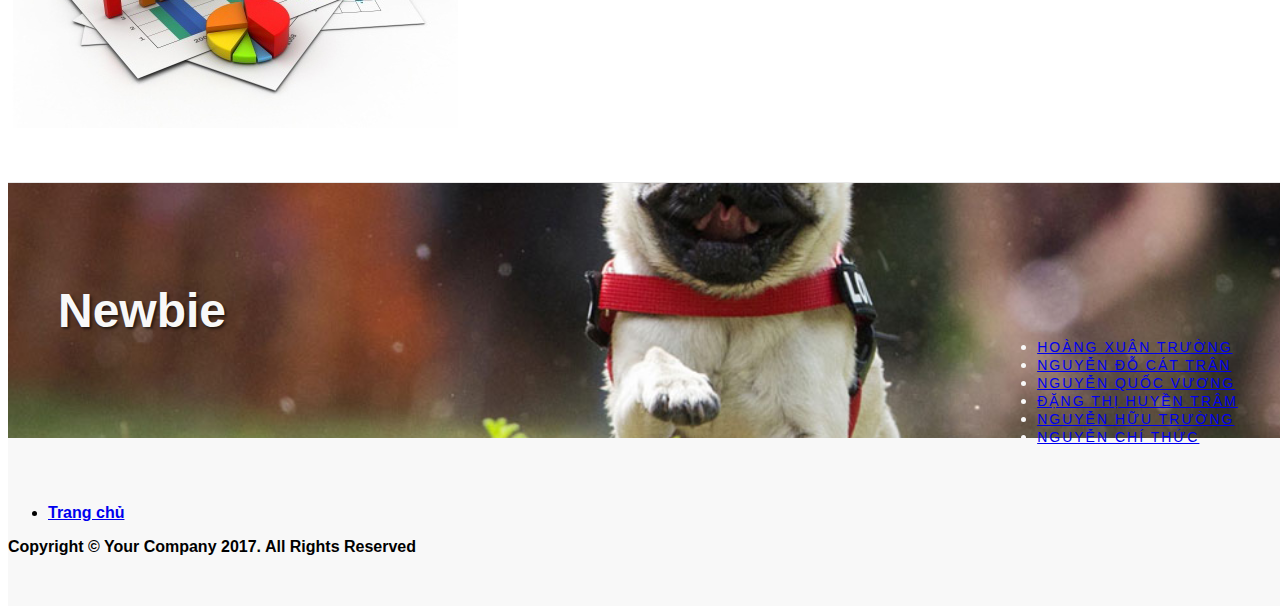
==== commit d1abbdec: "Add files via upload" ====
--- a/index.html
+++ b/index.html
@@ -358,18 +358,7 @@
                         <li>
                             <a href="#">Trang chủ</a>
                         </li>
-                        <li class="footer-menu-divider">&sdot;</li>
-                        <li>
-                            <a href="#about">Giới thiệu</a>
-                        </li>
-                        <li class="footer-menu-divider">&sdot;</li>
-                        <li>
-                            <a href="#services">Sản phẩm</a>
-                        </li>
-                        <li class="footer-menu-divider">&sdot;</li>
-                        <li>
-                            <a href="#contact">Liên hệ</a>
-                        </li>
+                      
                     </ul>
                     <p class="copyright text-muted small">Copyright &copy; Your Company 2017. All Rights Reserved</p>
                 </div>
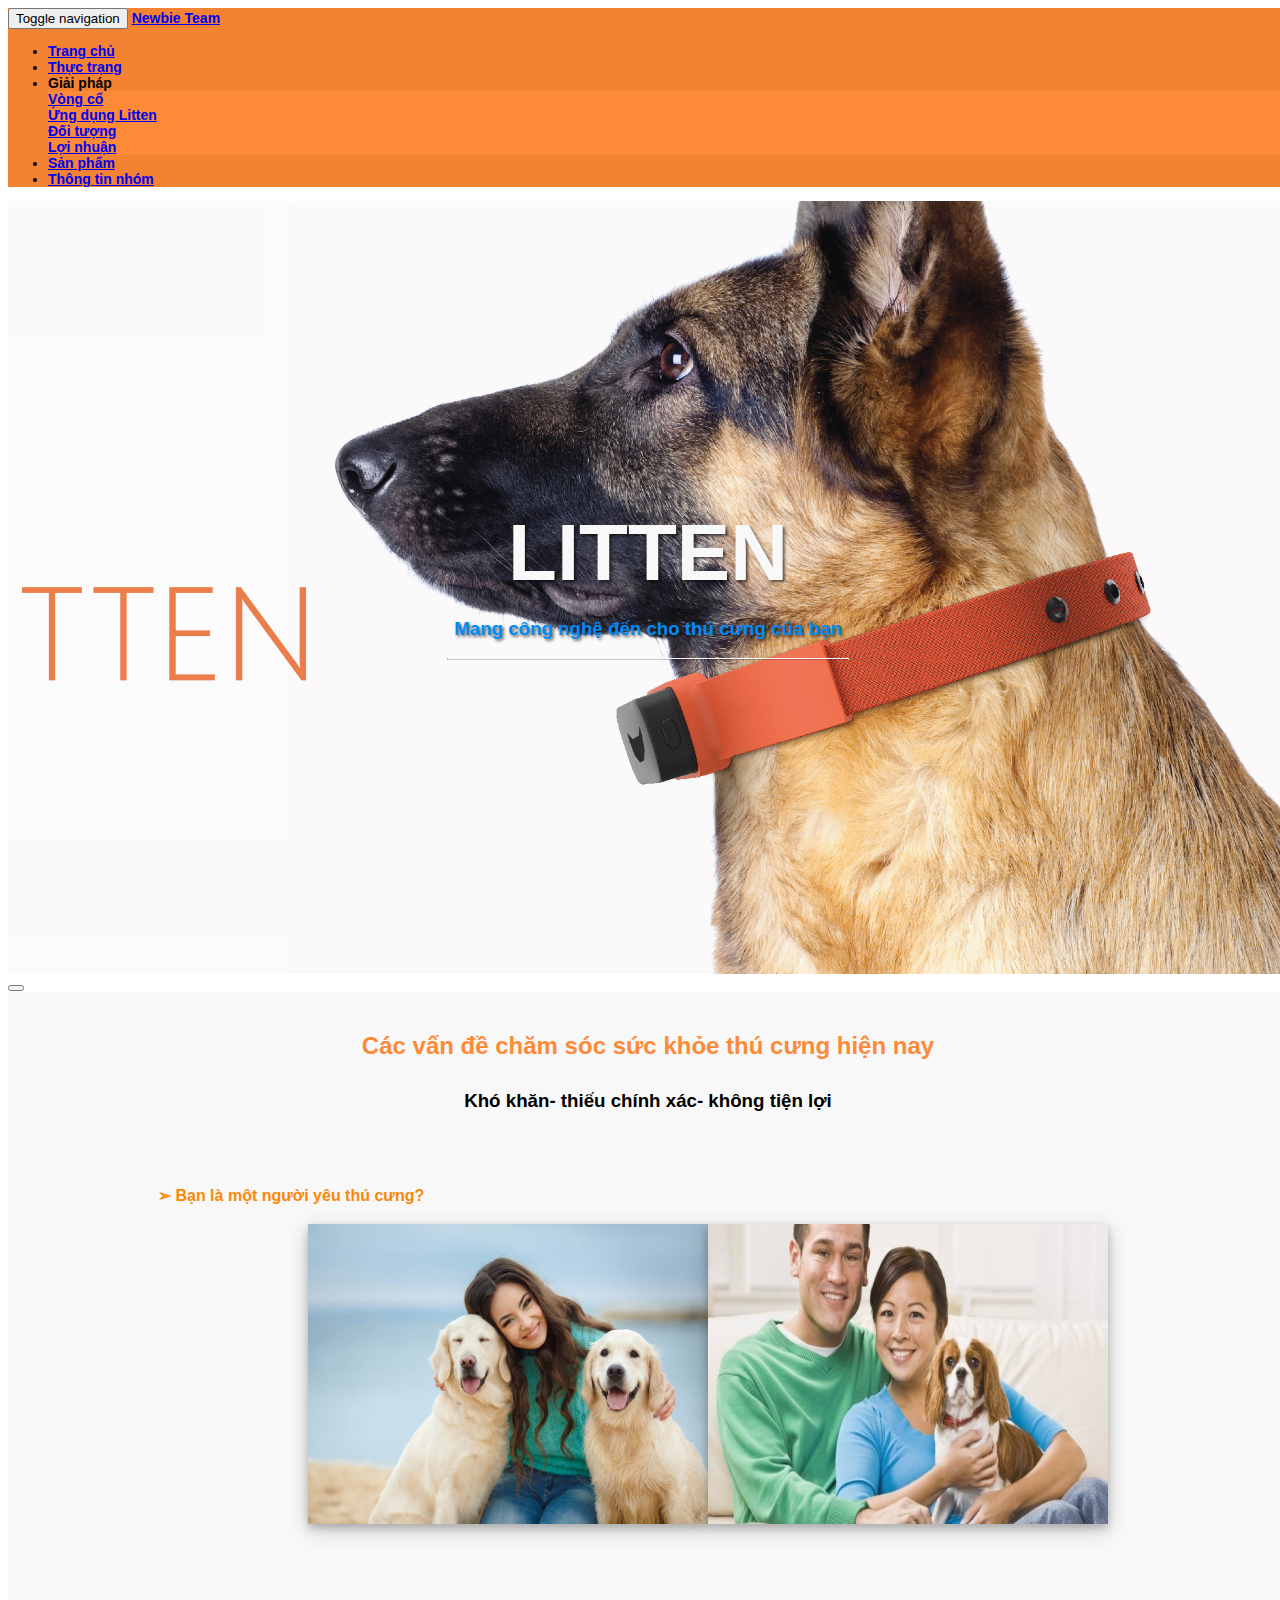
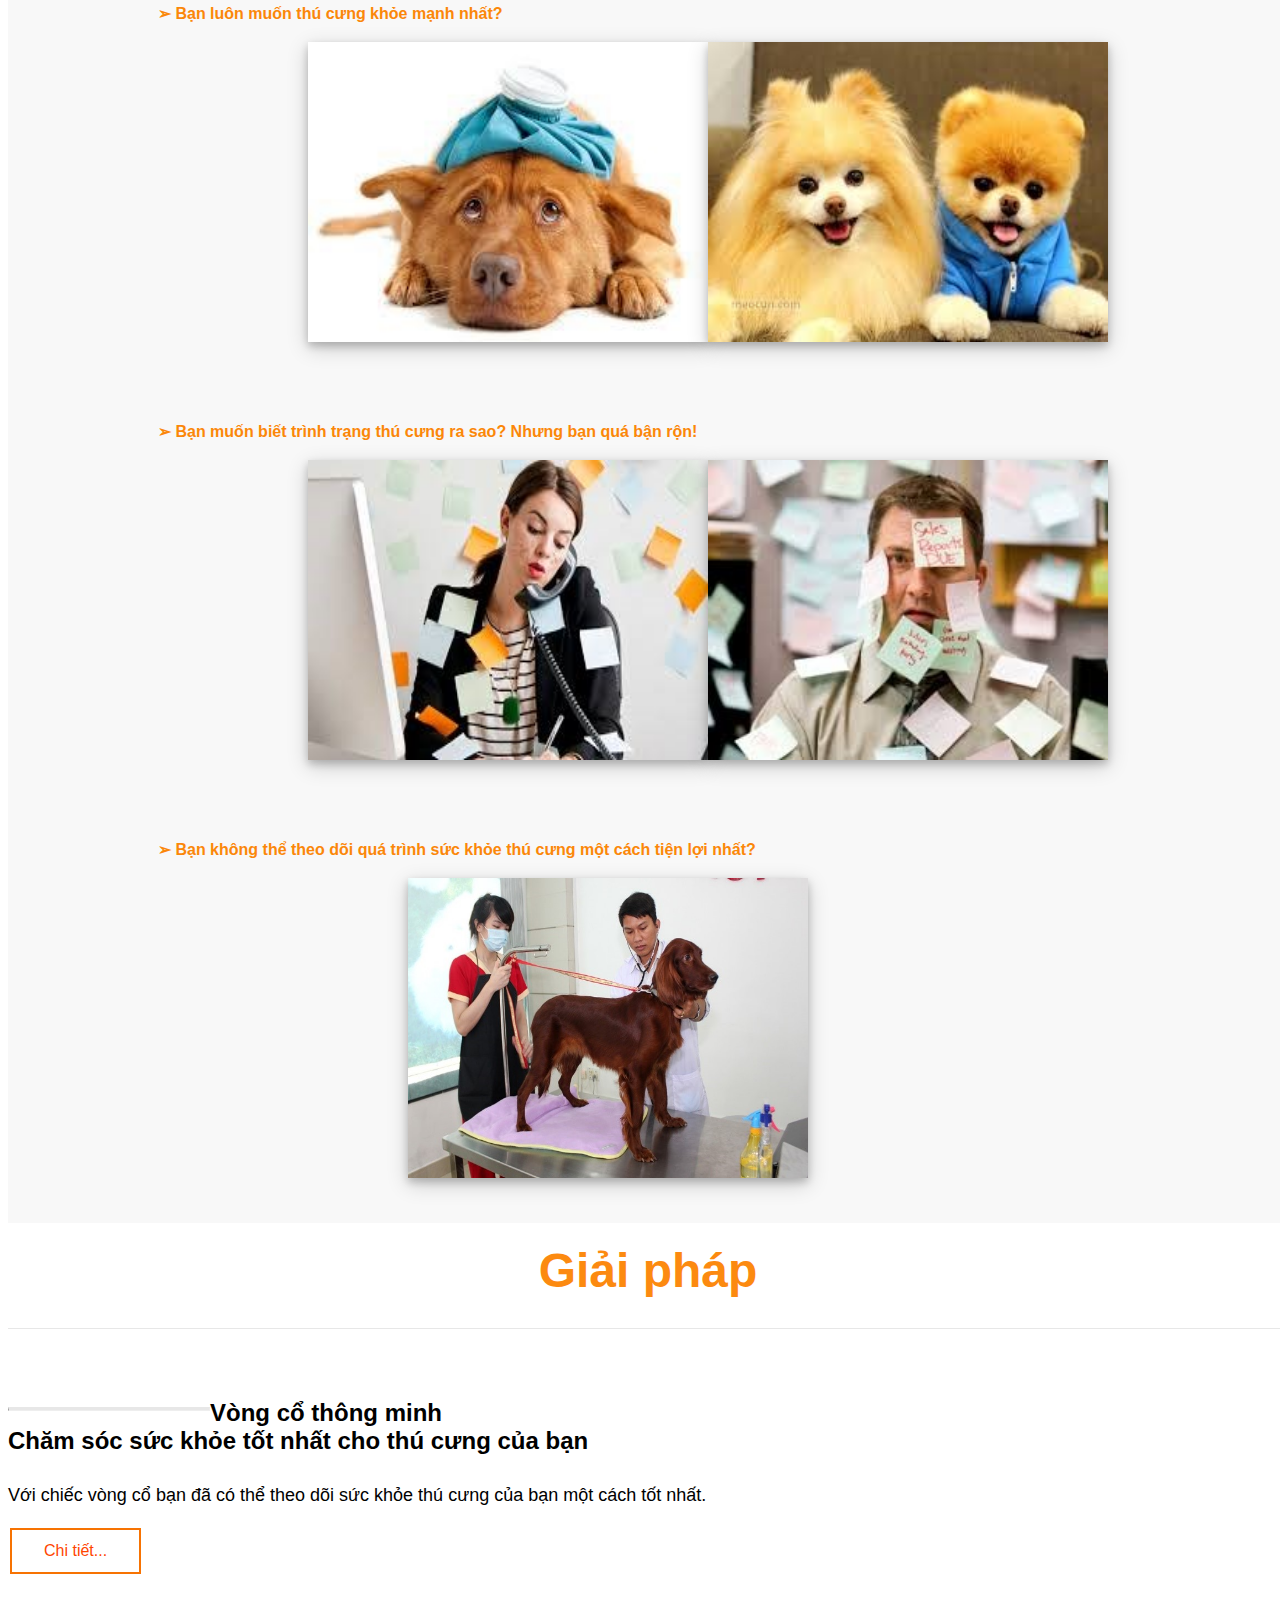
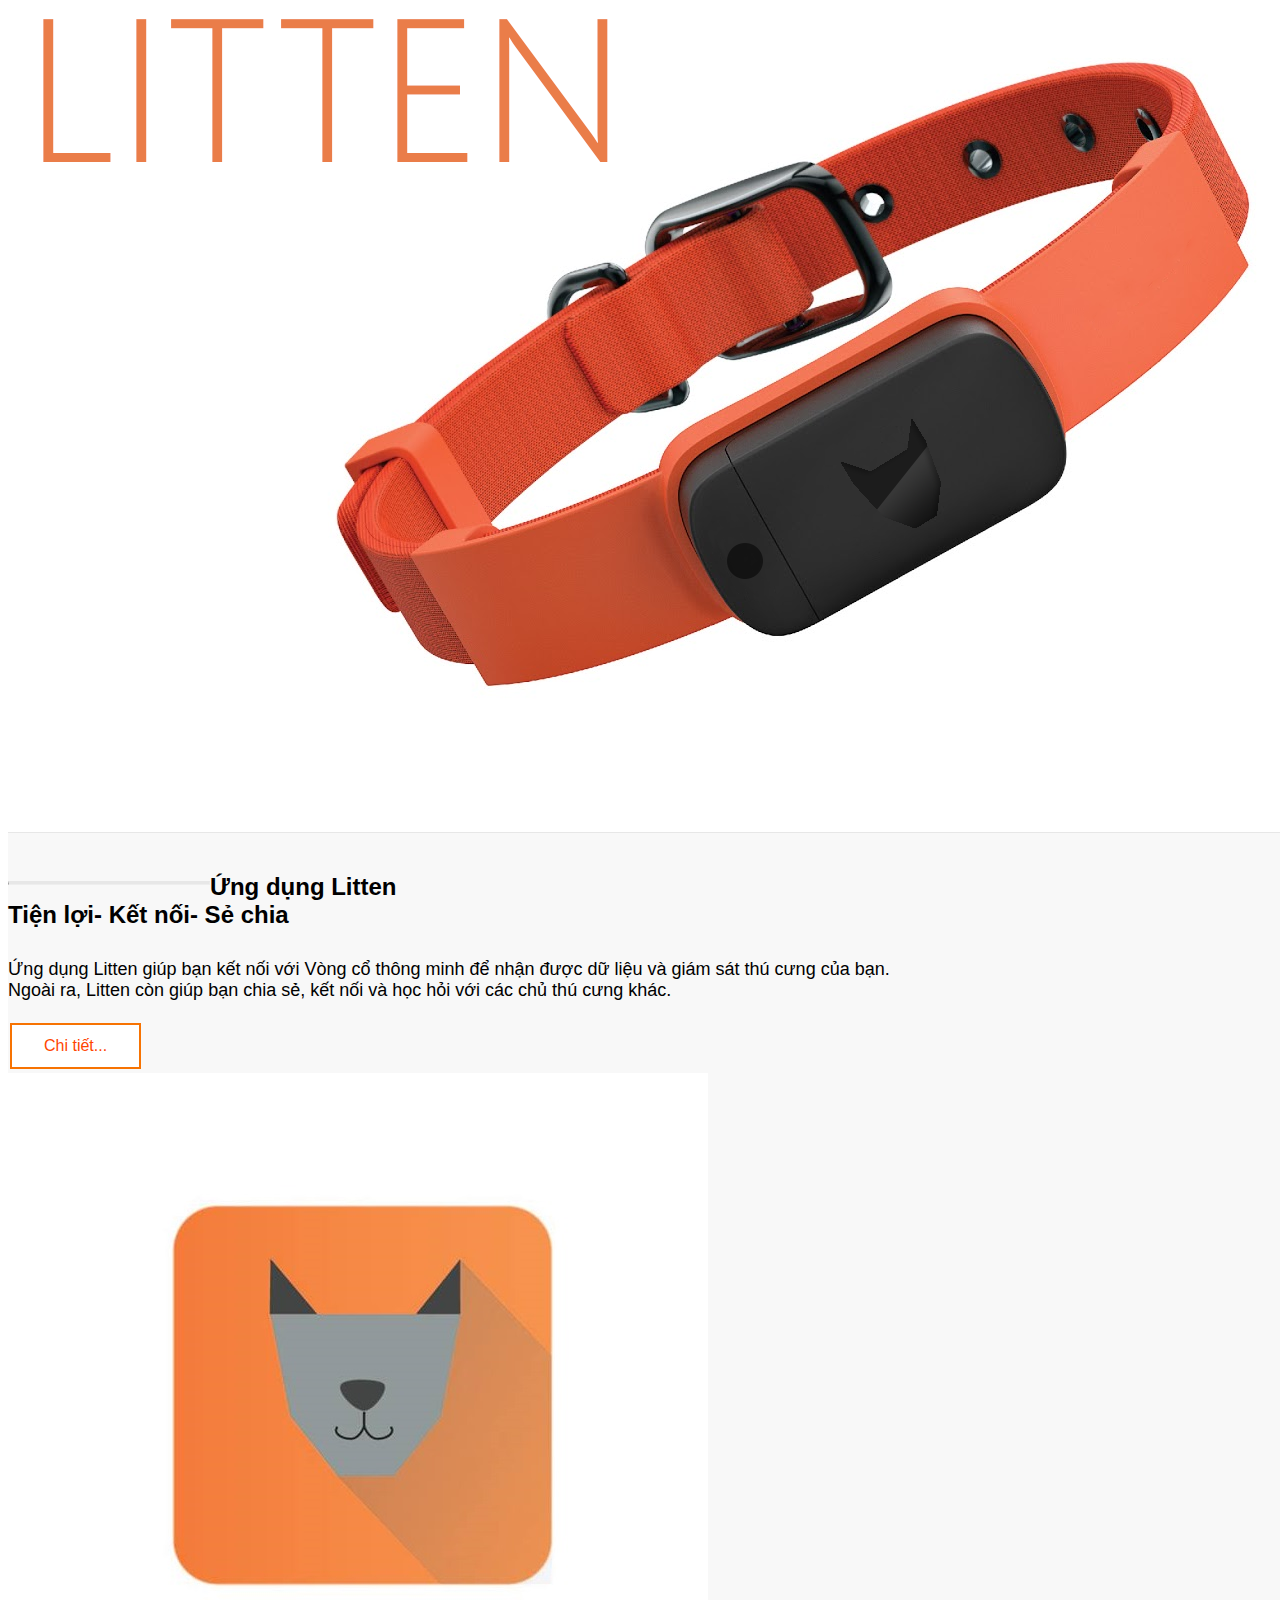
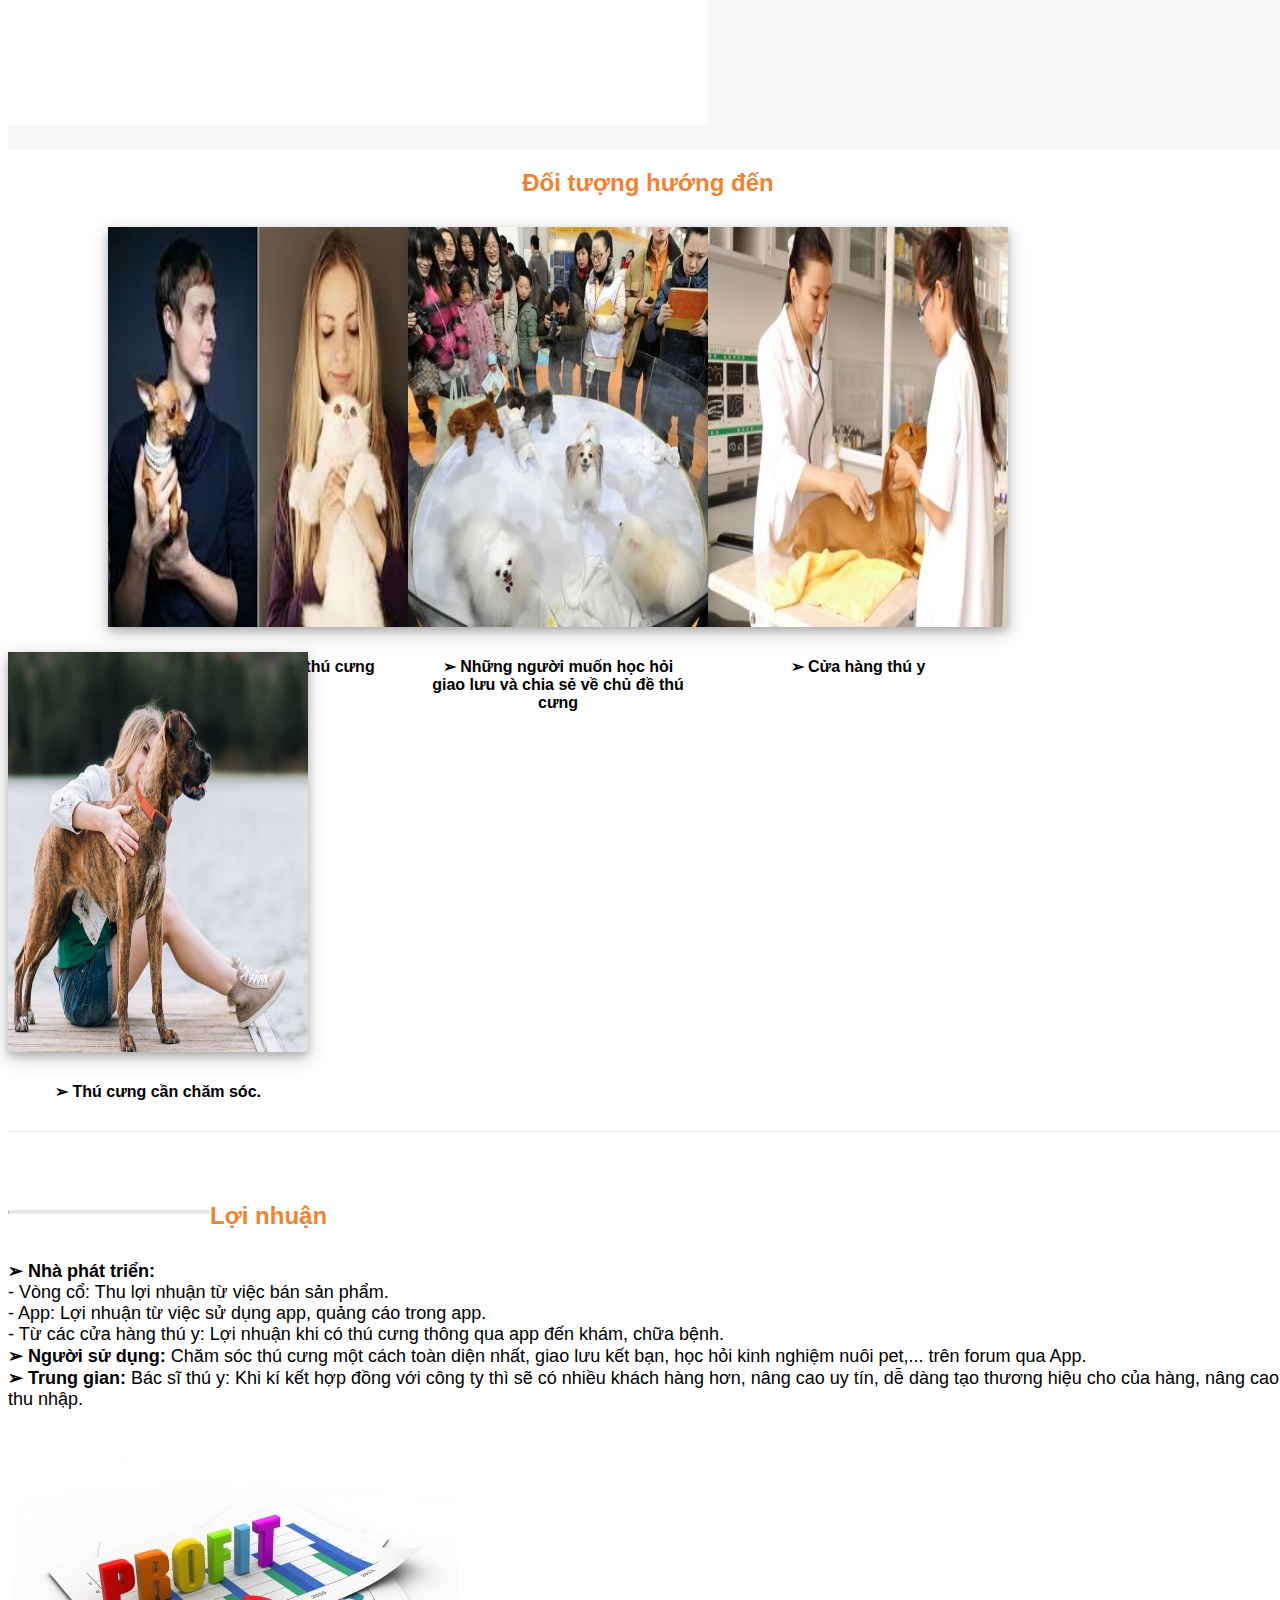
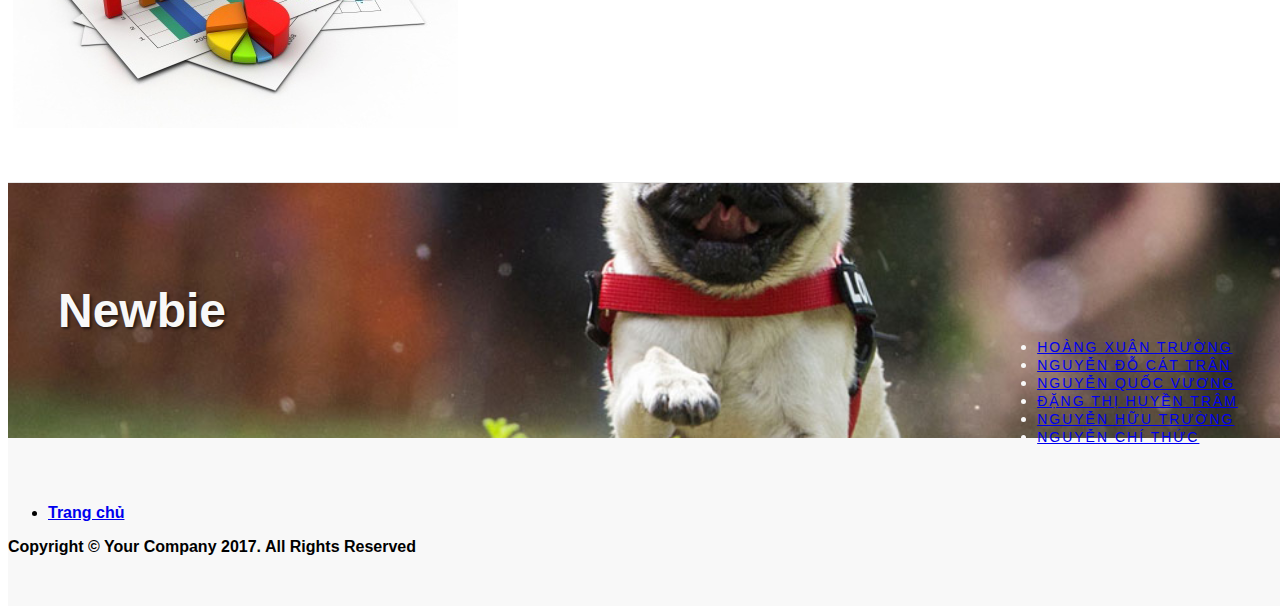
==== commit dd50483a: "Add files via upload" ====
--- a/index.html
+++ b/index.html
@@ -73,8 +73,8 @@
             <div class="row">
                 <div class="col-lg-12">
                     <div class="intro-message">
-                        <h1>Litten</h1>
-                        <h3>Mang công nghệ đến cho thú cưng của bạn</h3>
+                        <h1>LITTEN</h1>
+                        <h3> <font color="#008cf5">Mang công nghệ đến cho thú cưng của bạn </font></h3>
                         <hr class="intro-divider">
 
                     </div>
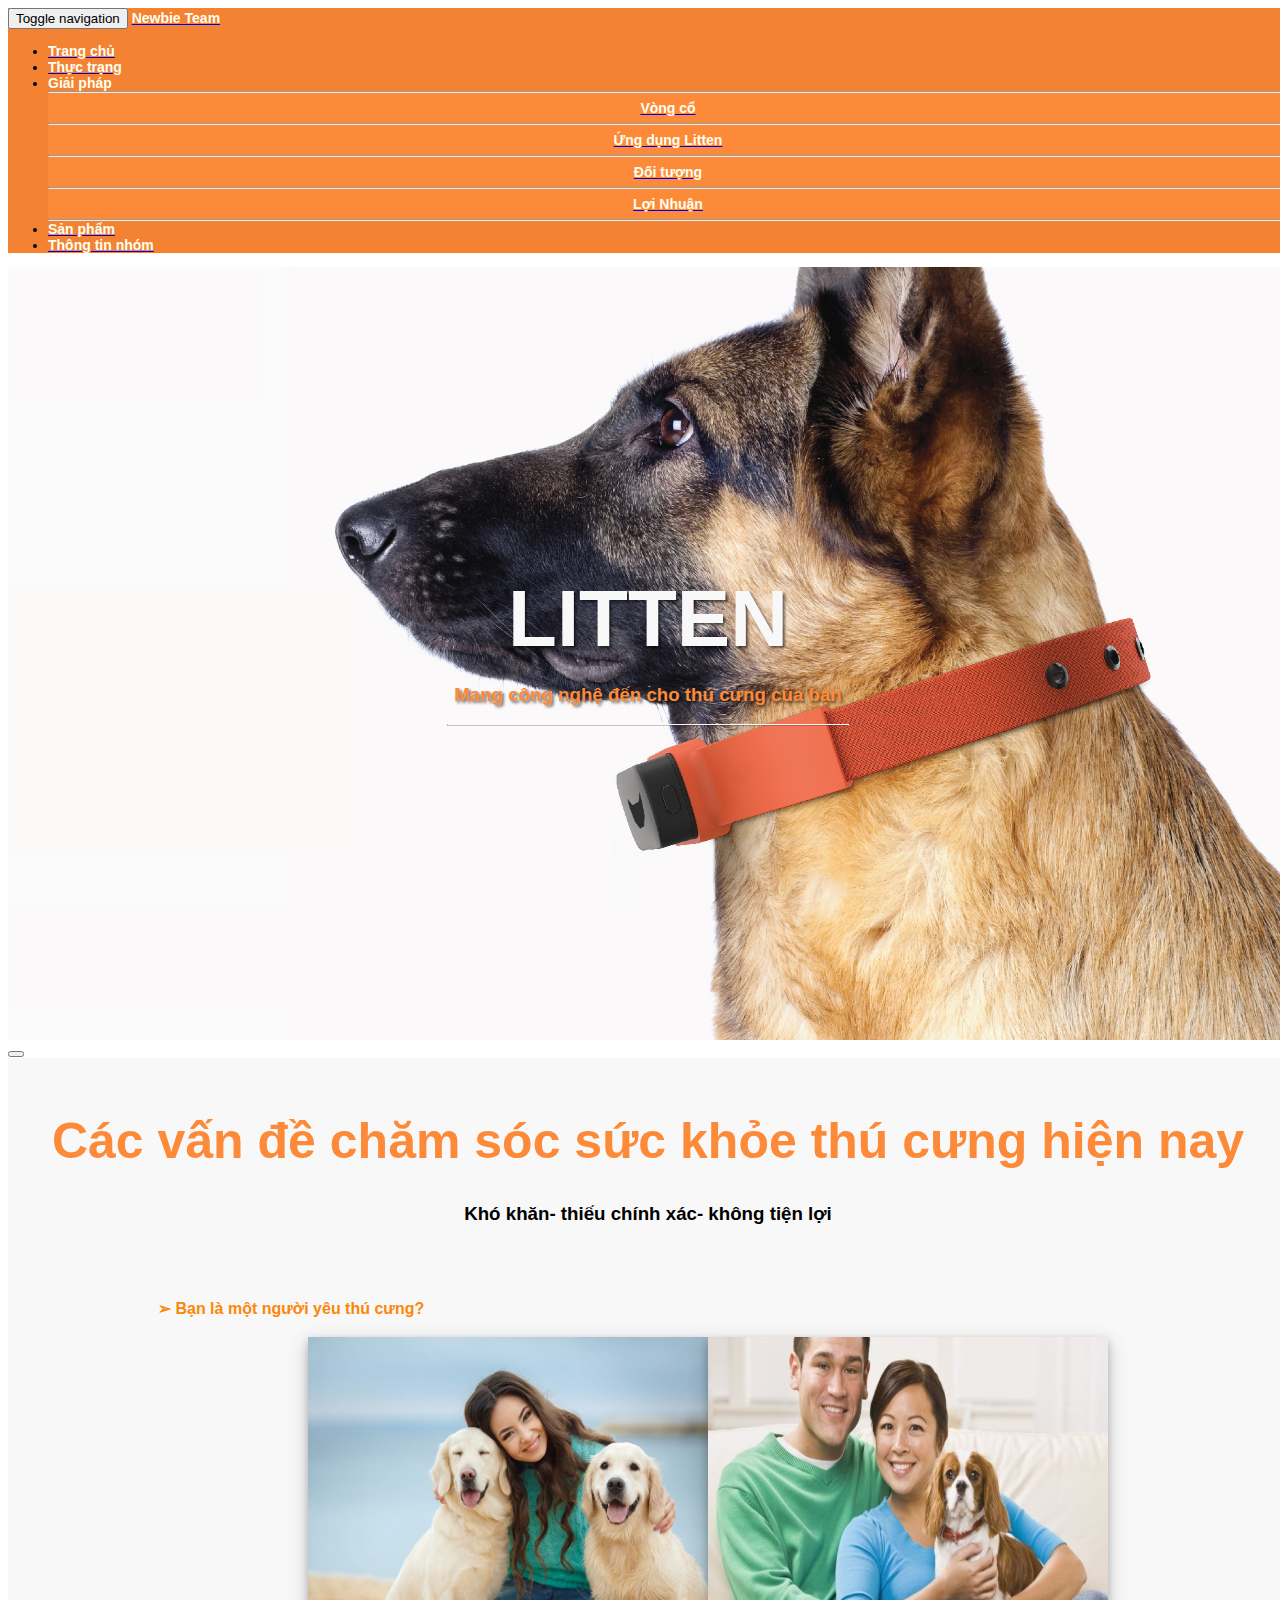
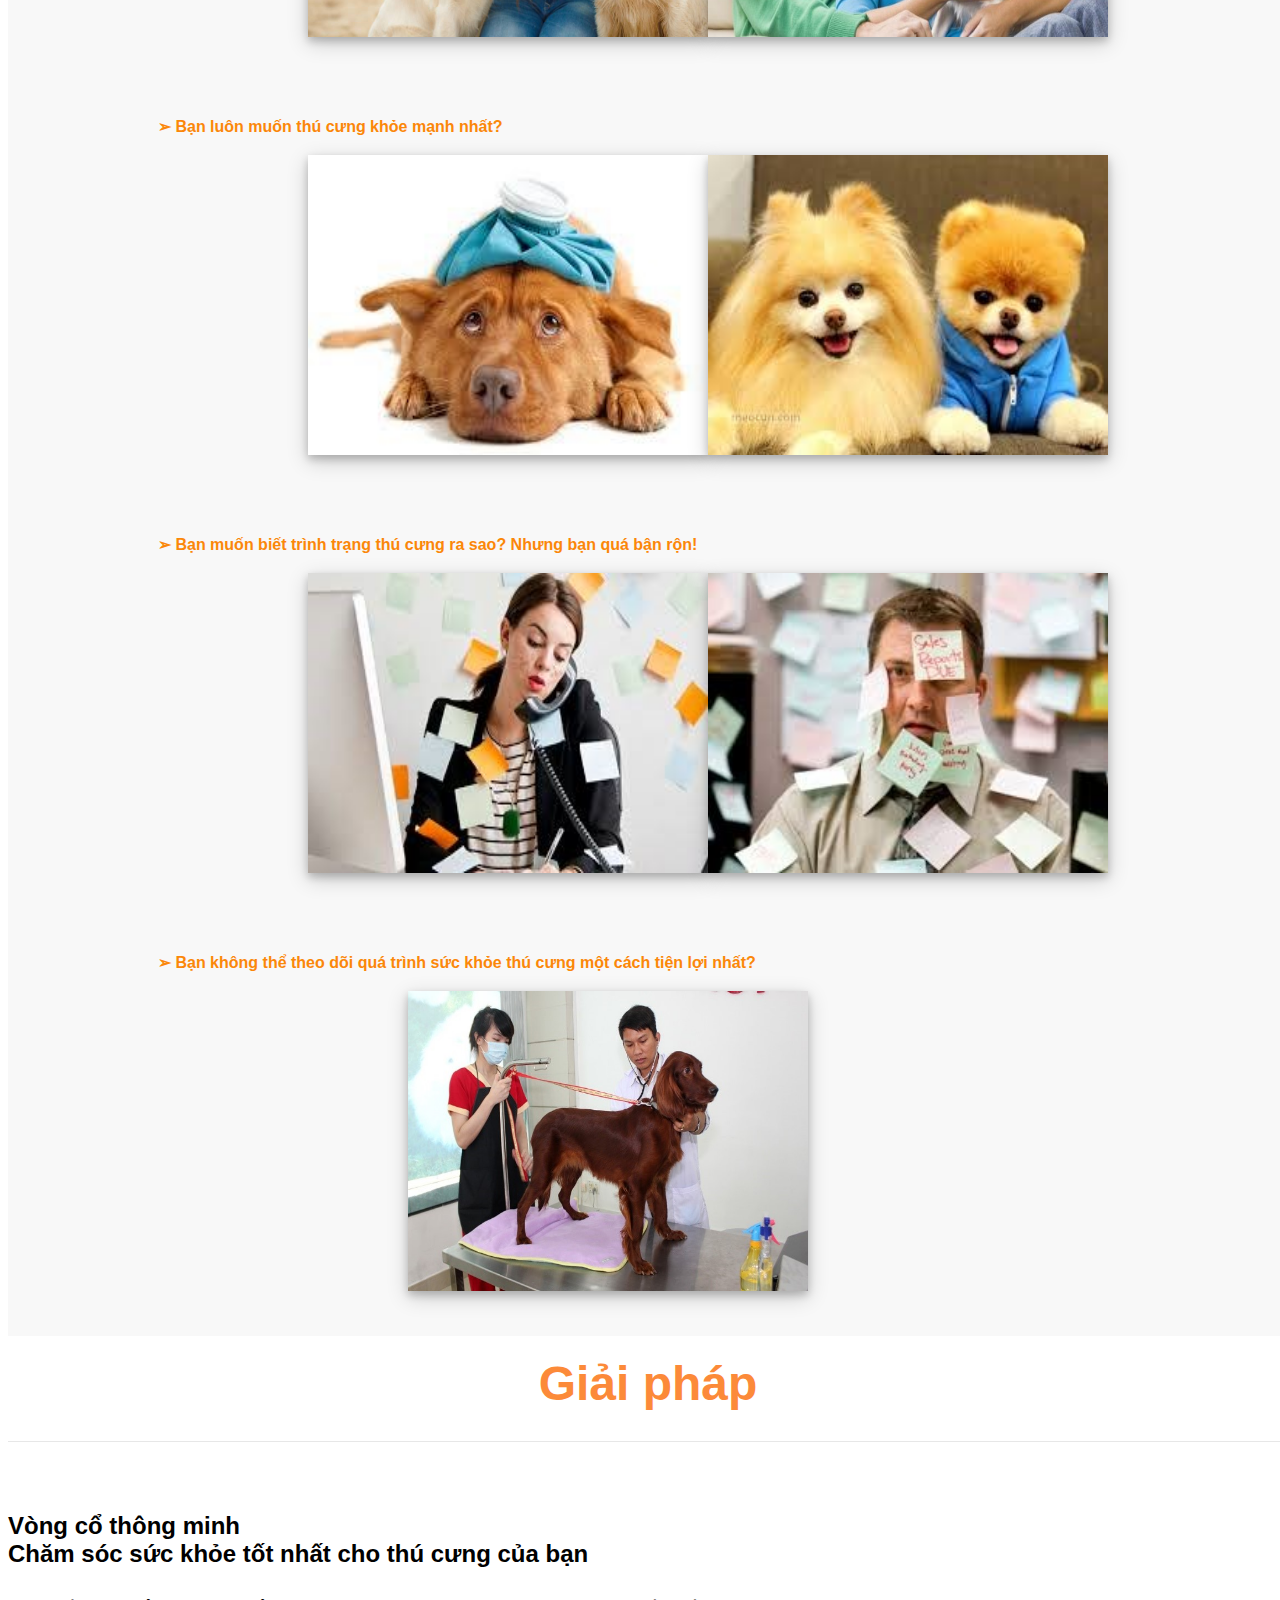
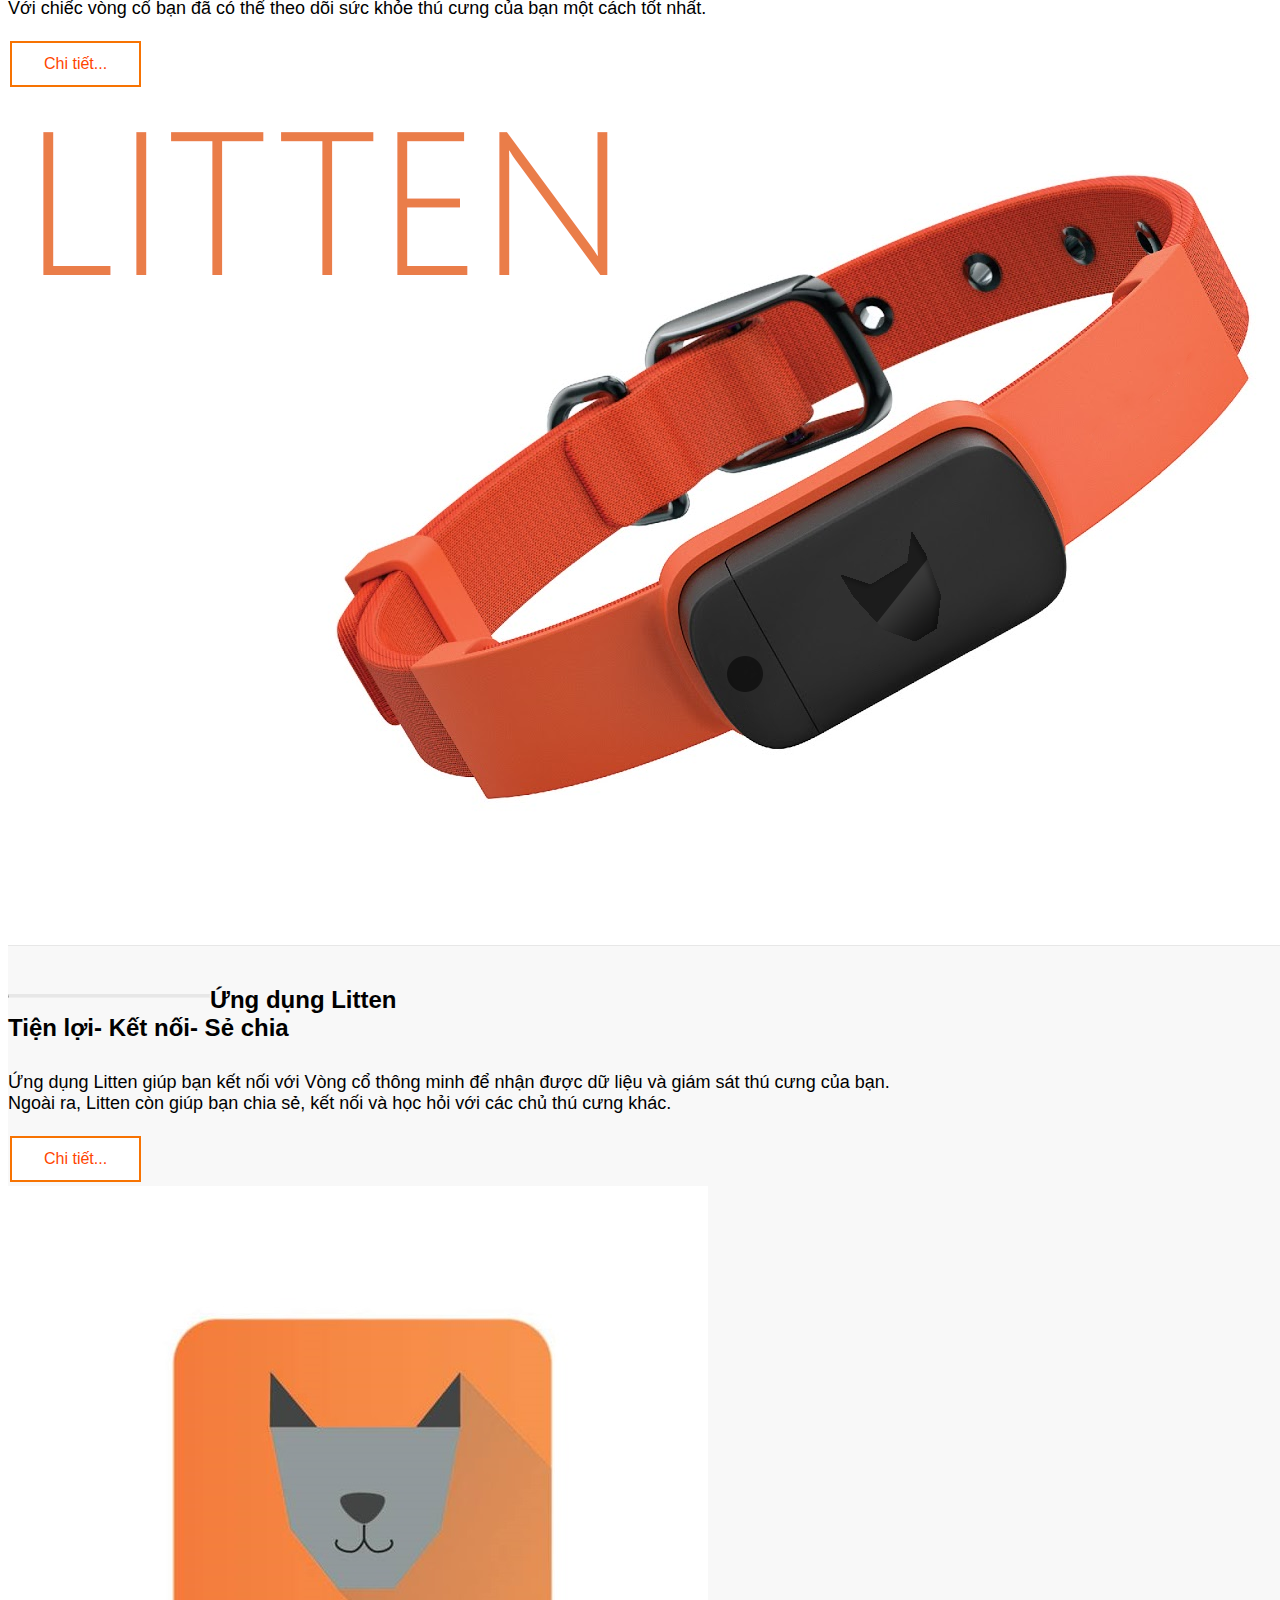
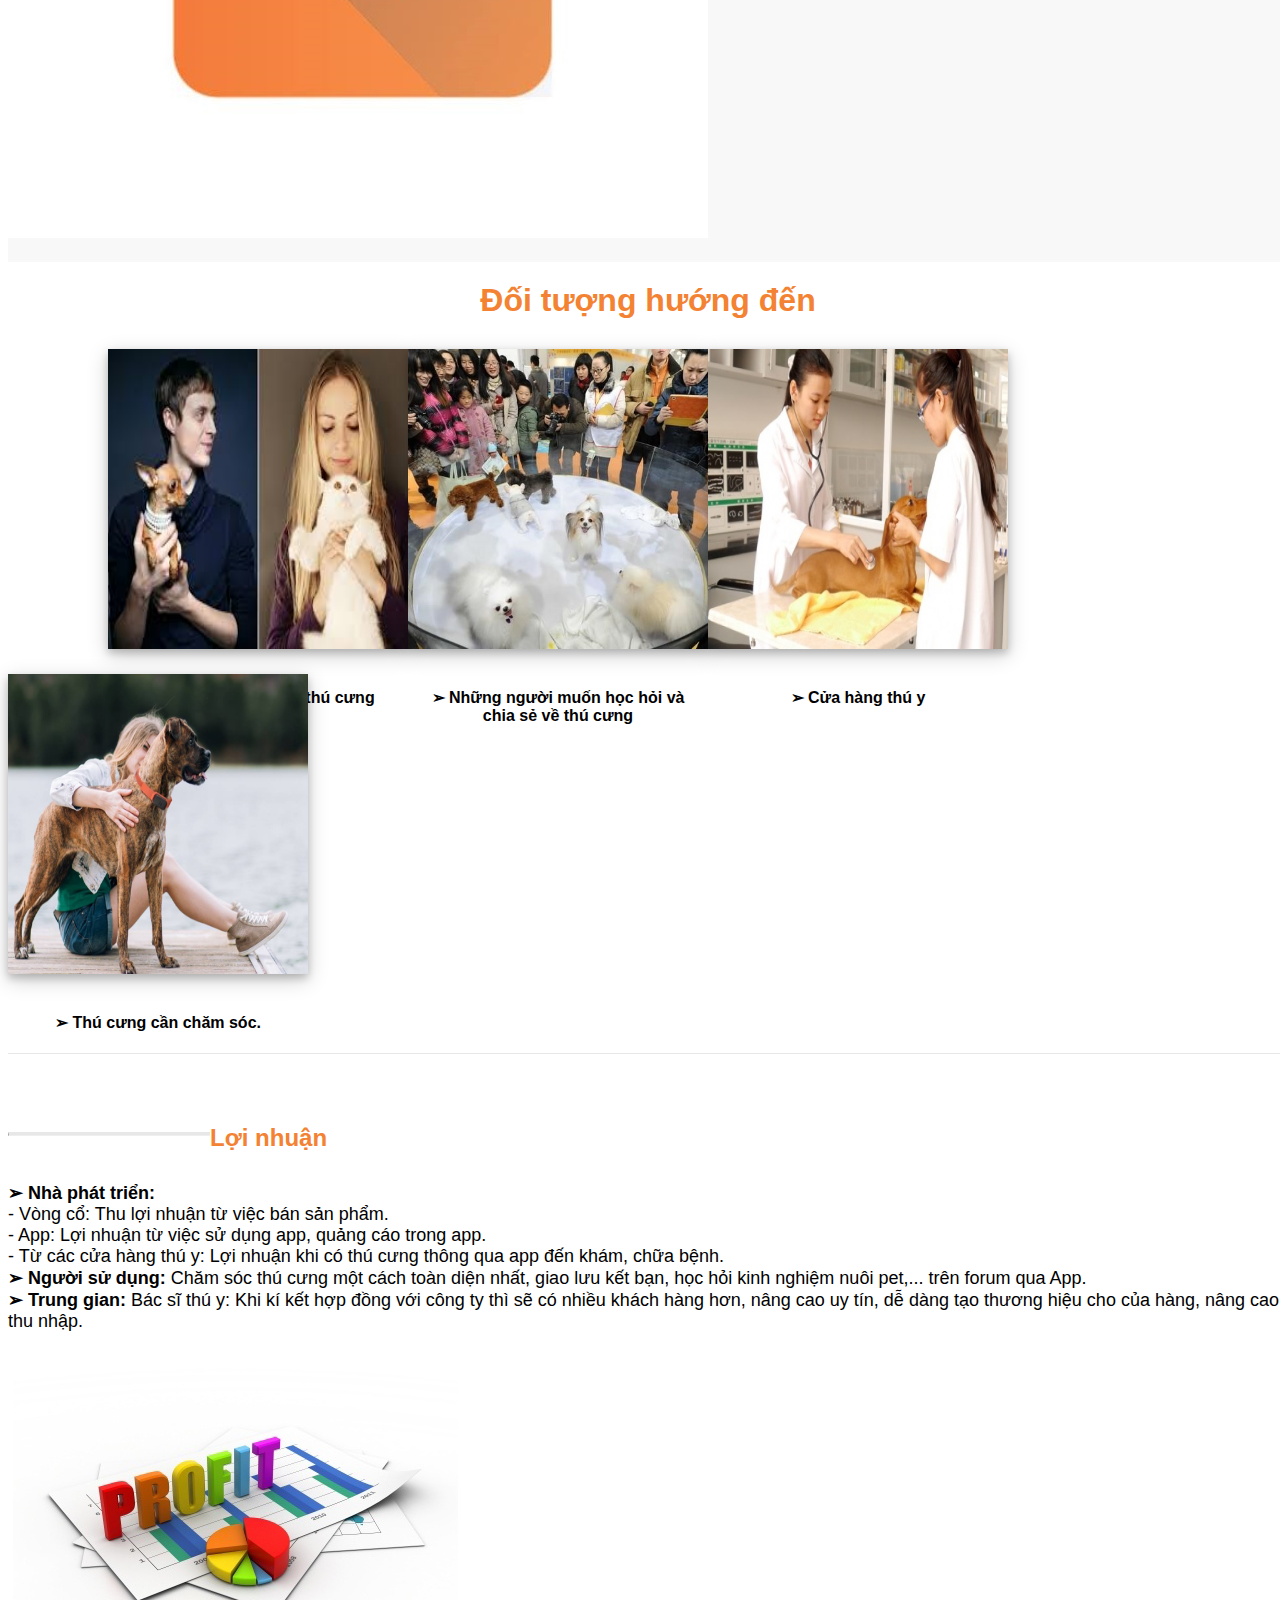
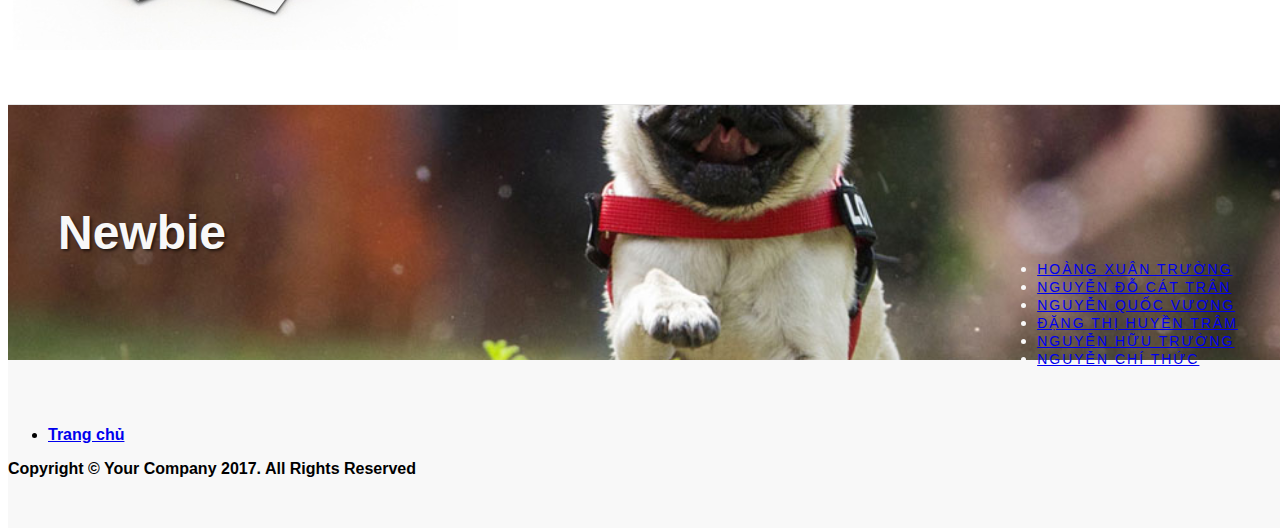
==== commit 56901cf9: "Add files via upload" ====
--- a/index.html
+++ b/index.html
@@ -30,34 +30,39 @@
                     <span class="icon-bar"></span>
                     <span class="icon-bar"></span>
                 </button>
-                <a class="navbar-brand topnav" href="#">Newbie Team</a>
+                <a class="navbar-brand topnav" href="#"><font color="#fffff">Newbie Team</font></a>
             </div>
             <!-- Collect the nav links, forms, and other content for toggling -->
             <div class="collapse navbar-collapse" id="bs-example-navbar-collapse-1">
                 <ul class="nav navbar-nav navbar-right">
                     <li>
-                        <a href="#mainpage">Trang chủ</a>
+                        <a href="#mainpage"><font color="#fffff">Trang chủ</font></a>
                     </li>
                     <li>
-                        <a href="#problem">Thực trạng</a>
+                        <a href="#problem"><font color="#fffff">Thực trạng</font></a>
 
                     </li>
                     <li class="nav-item dropdown">
                         <a class="nav-link dropdown-toggle" id="navbarDropdownMenuLink" data-toggle="dropdown" aria-haspopup="true" aria-expanded="false">
-                            Giải pháp
+                            <font color="#fffff">Giải pháp</font>   
                         </a>
-                        <div class="dropdown-menu" aria-labelledby="navbarDropdownMenuLink" style="background-color: #fc8a39;">
-                            <a class="dropdown-item" href="#necklace">Vòng cổ </a> </br>
-                            <a class="dropdown-item" href="#app">Ứng dụng Litten</a></br>
-                            <a class="dropdown-item" href="#target">Đối tượng</a></br>
-                            <a class="dropdown-item" href="#benefit">Lợi nhuận</a></br>
+                        <div class="dropdown-menu" aria-labelledby="navbarDropdownMenuLink" style="background-color: #fc8a39;"> 
+                            <hr style="margin-top:0px;">    
+                            <a class="dropdown-item" href="#necklace"><center><font color="#fffff">Vòng cổ</font></center> </a> 
+                            <hr>
+                            <a class="dropdown-item" href="#app"><center><font color="#fffff">Ứng dụng Litten</font></center> </a>
+                            <hr>
+                            <a class="dropdown-item" href="#target"><center><font color="#fffff">Đối tượng</font></center> </a>
+                            <hr>
+                            <a class="dropdown-item" href="#benefit"><center><font color="#fffff">Lợi Nhuận</font></center> </a>
+                            <hr style="margin-bottom:0px;">
                         </div>
                     </li>
                     <li>
-                        <a href="#product">Sản phẩm</a>
+                        <a href="#product"><font color="#fffff">Sản phẩm</font></a>
                     </li>
                     <li>
-                        <a href="#information">Thông tin nhóm</a>
+                        <a href="#information"><font color="#fffff">Thông tin nhóm</font></a>
                     </li>
                 </ul>
             </div>
@@ -74,7 +79,7 @@
                 <div class="col-lg-12">
                     <div class="intro-message">
                         <h1>LITTEN</h1>
-                        <h3> <font color="#008cf5">Mang công nghệ đến cho thú cưng của bạn </font></h3>
+                        <h3> <font color="#fc8a39">Mang công nghệ đến cho thú cưng của bạn </font></h3>
                         <hr class="intro-divider">
 
                     </div>
@@ -90,7 +95,7 @@
     <div class="content-section-a">
         <center>
             <h2 class="section-heading">
-                <font color="#fc8a39"> Các vấn đề chăm sóc sức khỏe thú cưng hiện nay </font>
+                <h1 style="font-size:50px"><font color="#fc8a39"> Các vấn đề chăm sóc sức khỏe thú cưng hiện nay </font></h1>
                 <h3>Khó khăn- thiếu chính xác- không tiện lợi</h3>
             </h2>
         </center>
@@ -181,7 +186,7 @@
         <a name="solution"></a>
         <center>
             <h2 class="section-heading">
-                <font color="#fc8a10" size="10"> Giải pháp </font>
+                <font color="#fc8a39" size="10"> Giải pháp </font>
 
             </h2>
         </center>
@@ -192,7 +197,7 @@
                 <div class="container">
                     <div class="row">
                         <div class="col-lg-5 col-lg-offset-1 col-sm-push-6  col-sm-6">
-                            <hr class="section-heading-spacer">
+                                
                             <div class="clearfix"></div>
                             <h2 class="section-heading">Vòng cổ thông minh<br>Chăm sóc sức khỏe tốt nhất cho thú cưng của bạn</h2>
                             <p class="lead">Với chiếc vòng cổ bạn đã có thể theo dõi sức khỏe thú cưng của bạn một cách tốt nhất.</p>
@@ -238,33 +243,33 @@
     <a name="target"></a>
     <center>
         <h2 class="section-heading">
-            <font color="#f38232" size="5"> Đối tượng hướng đến </font>
+            <font color="#f38232" size="6"> Đối tượng hướng đến </font>
         </h2>
     </center>
     <div>
 
-        <div class="polaroid" style="width:300px;height:400px ;margin-left:100px;float:left">
+        <div class="polaroid" style="width:300px;height:300px ;margin-left:100px;float:left">
             <img src="img/chu.jpg" alt="Pet" style="width:100%; height:100% ">
             <div class="container1 ">
-                <p>➢ Những người nuôi thú cưng </p>
-            </div>
-        </div>
-        <div class="polaroid" style="width:300px;height:400px ;float:left">
+                <p style="margin-top:25px;">➢ Những người nuôi thú cưng </p>
+            </div>
+        </div>
+        <div class="polaroid" style="width:300px;height:300px ;float:left">
             <img src="img/giao.jpg" alt="Pet" style="width:100%; height:100%">
             <div class="container1 ">
-                <p>➢ Những người muốn học hỏi giao lưu và chia sẻ về chủ đề thú cưng</p>
-            </div>
-        </div>
-        <div class="polaroid" style="width:300px;height:400px ;float:left">
+                <p style="margin-top:25px;">➢ Những người muốn học hỏi và chia sẻ về thú cưng</p>
+            </div>
+        </div>
+        <div class="polaroid" style="width:300px;height:300px ;float:left">
             <img src="img/cua.jpg" alt="Pet" style="width:100%; height:100%">
             <div class="container1 ">
-                <p>➢ Cửa hàng thú y</p>
-            </div>
-        </div>
-        <div class="polaroid" style="width:300px;height:400px ;float:left">
+                <p style="margin-top:25px;">➢ Cửa hàng thú y</p>
+            </div>
+        </div>
+        <div class="polaroid" style="width:300px;height:300px ;float:left">
             <img src="img/care.jpg" alt="Pet" style="width:100%; height:100%">
             <div class="container1 ">
-                <p>➢ Thú cưng cần chăm sóc.</p>
+                <p style="margin-top:25px;">➢ Thú cưng cần chăm sóc.</p>
             </div>
         </div>
         <div style="clear:both"></div>
